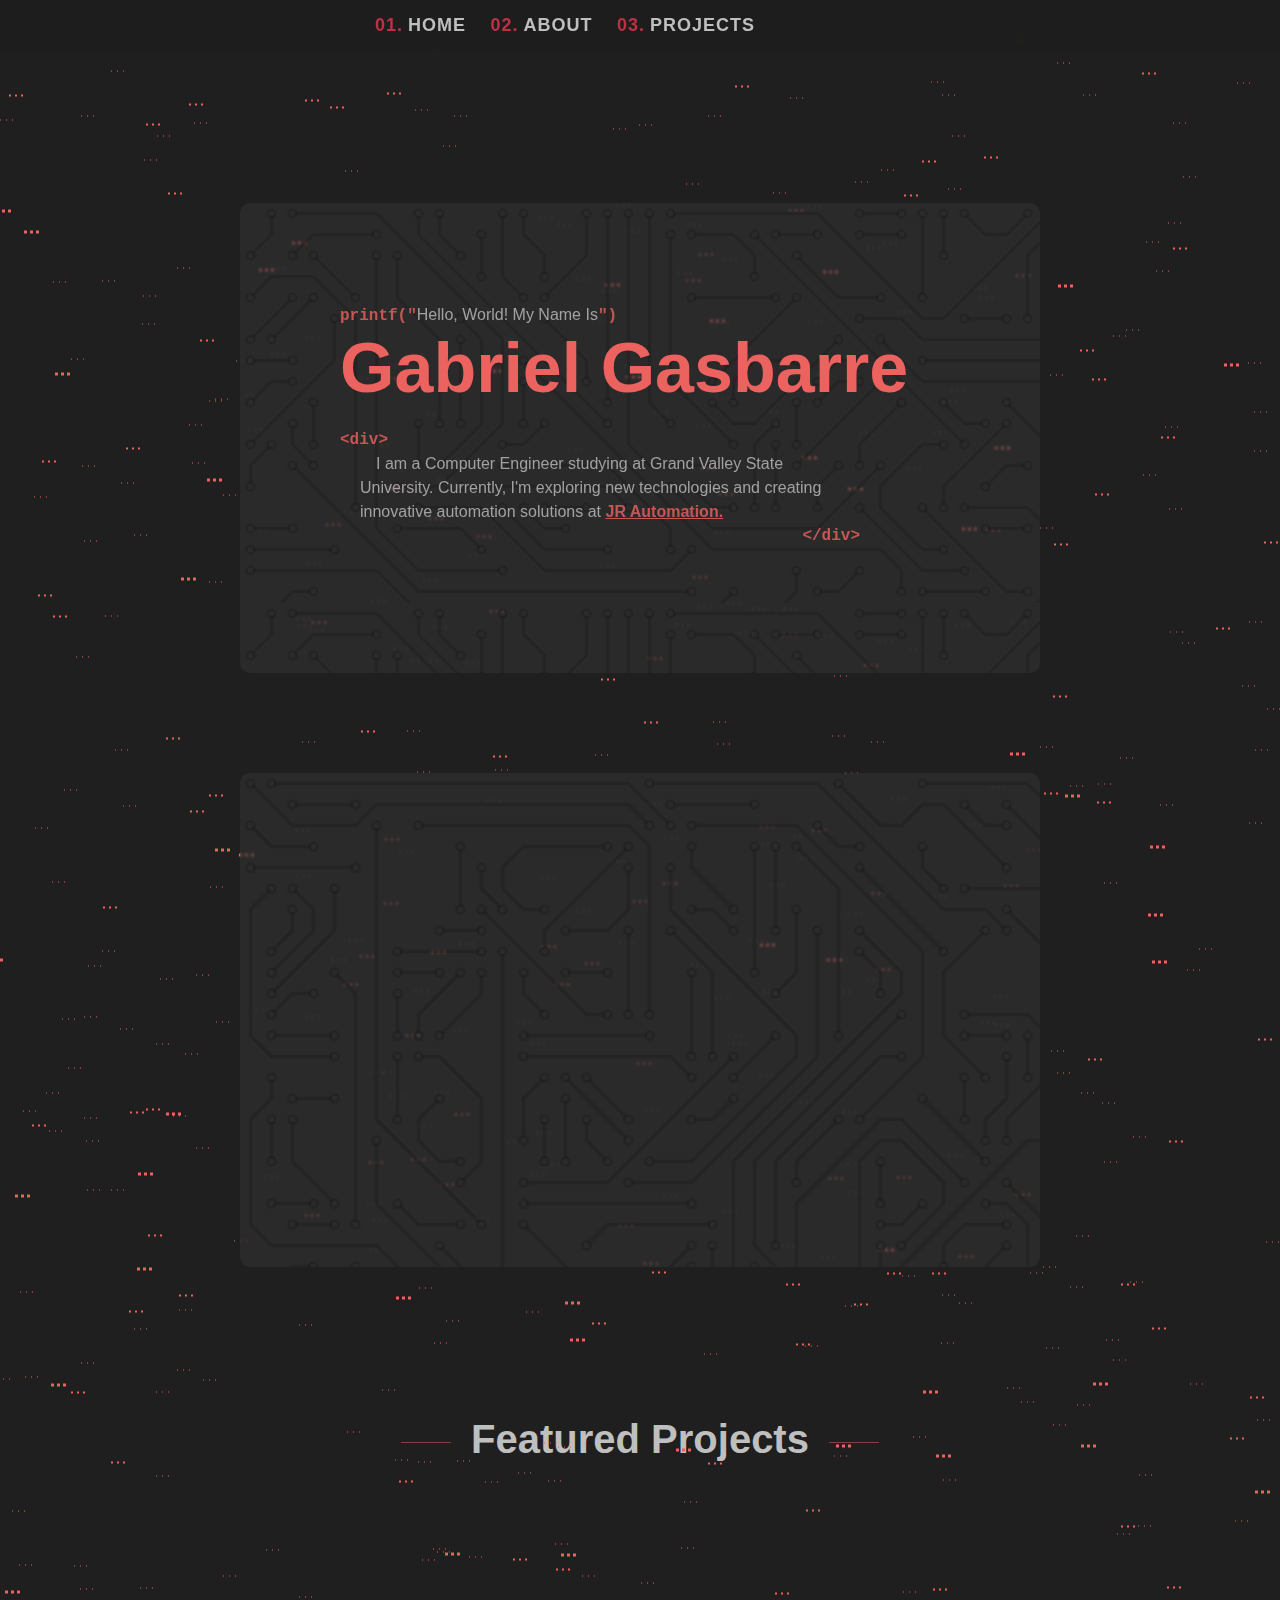
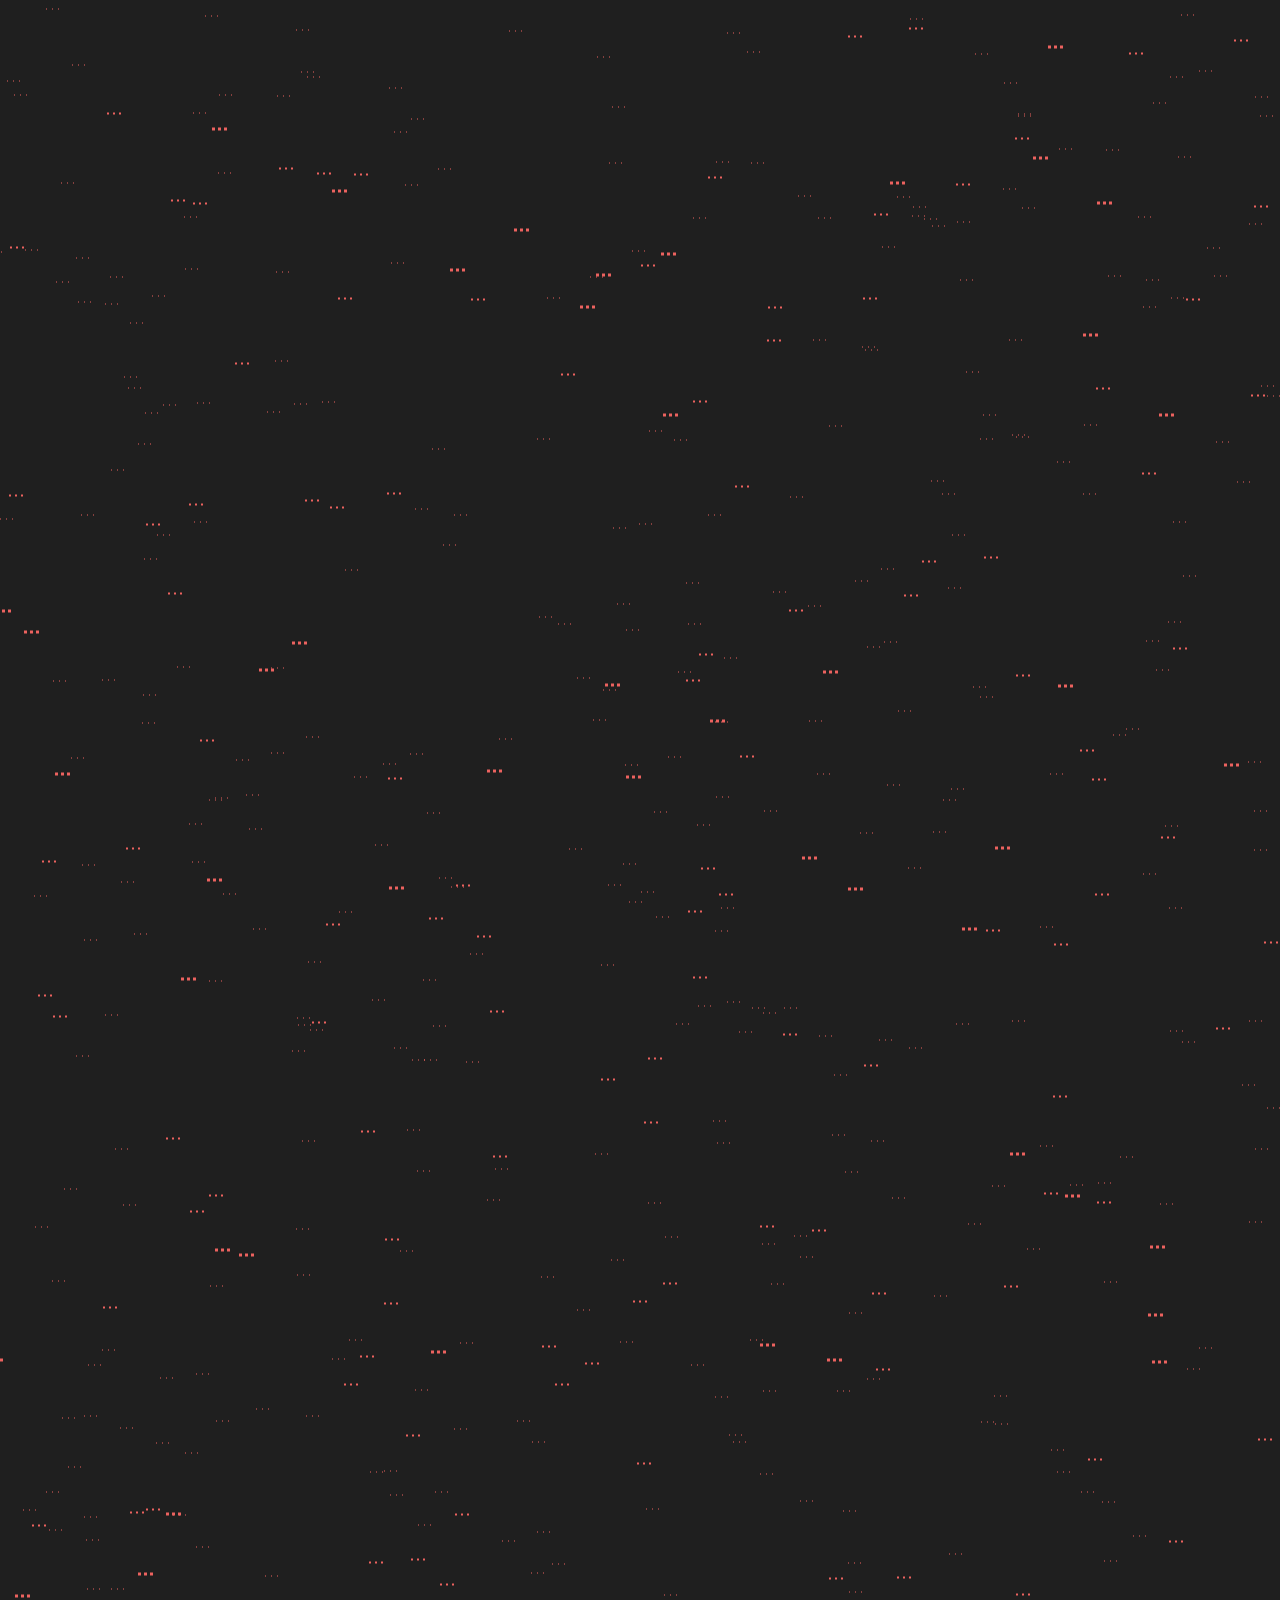
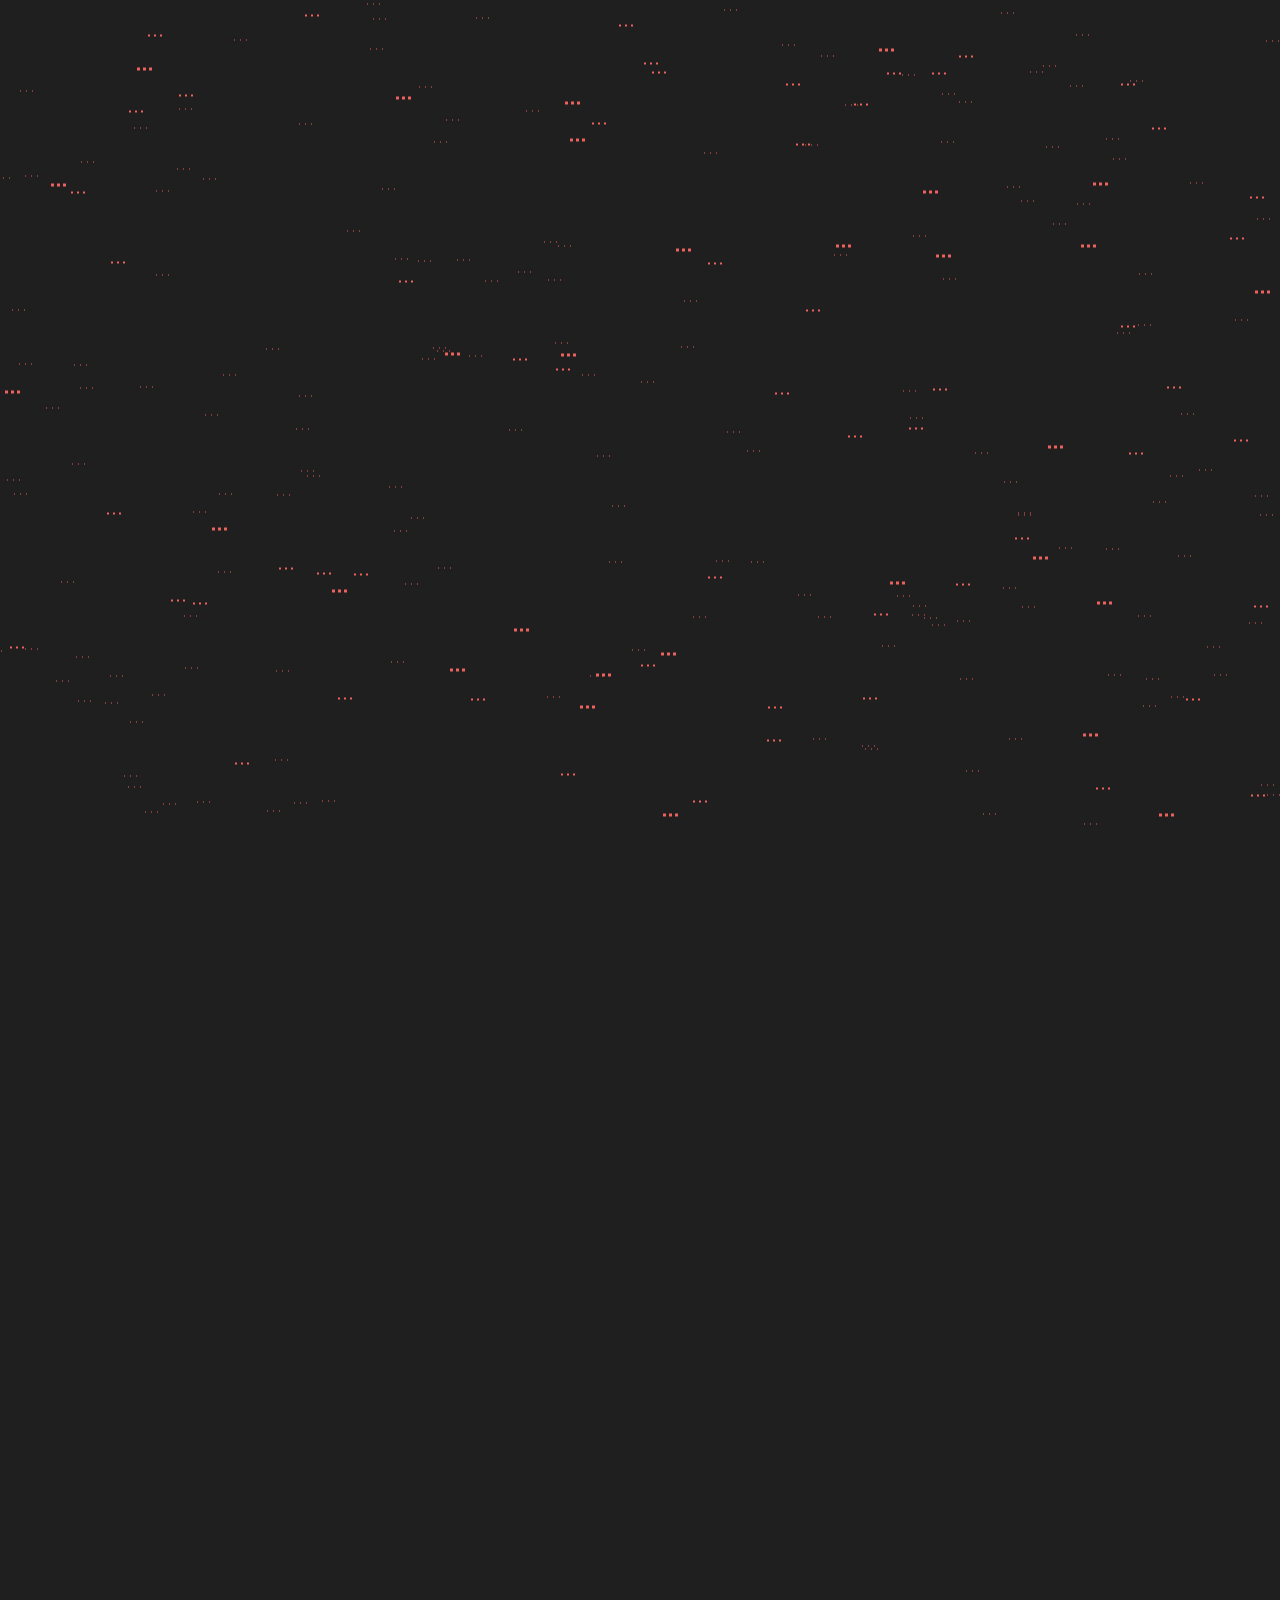
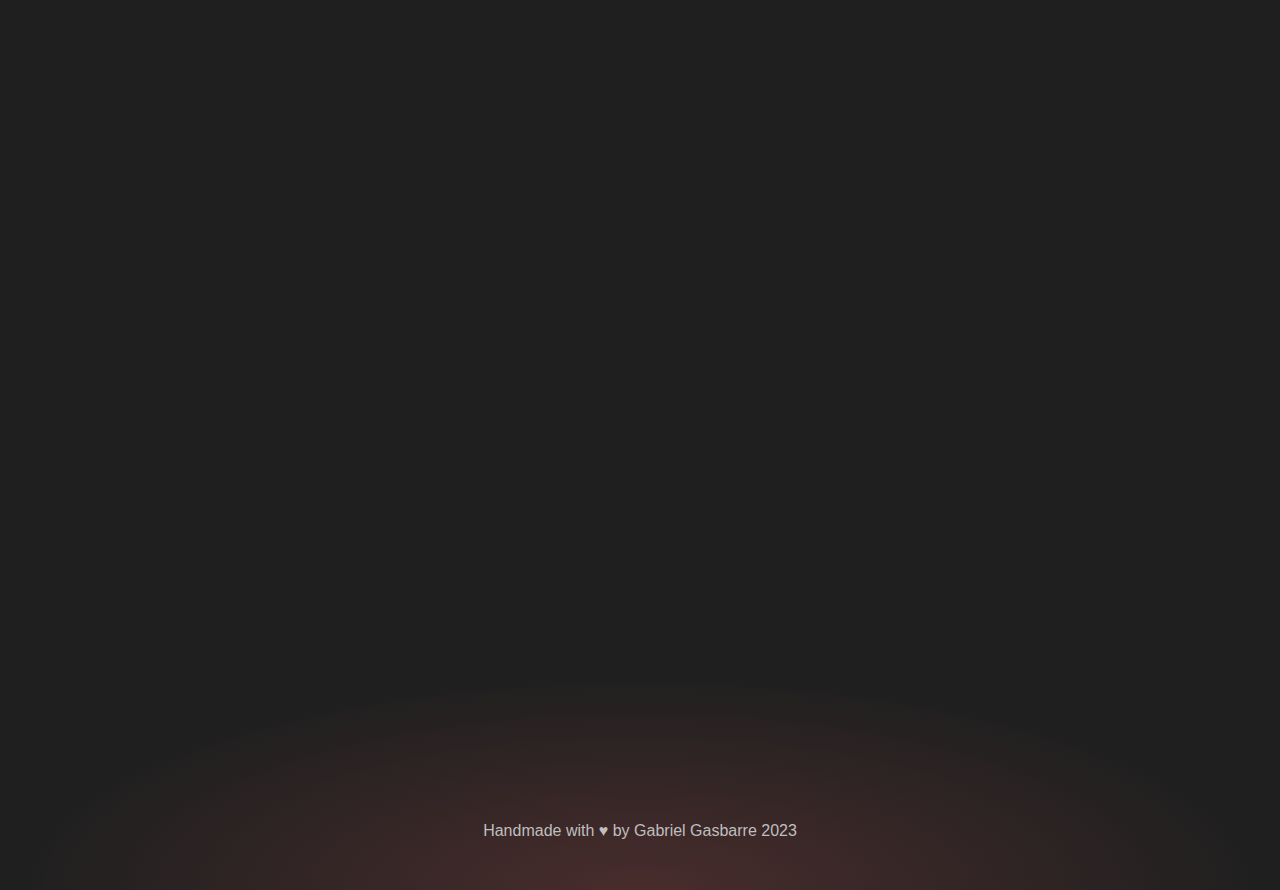
==== index.html @ 33933a21 "Projects Update" ====
<!DOCTYPE html>
<html lang="en">

    <head>
        <!-- Google tag (gtag.js) -->
        <script async src="https://www.googletagmanager.com/gtag/js?id=G-0FR5THSR74"></script>
        <script>
            window.dataLayer = window.dataLayer || [];
            function gtag() {
                dataLayer.push(arguments);
            }
            gtag('js', new Date());

            gtag('config', 'G-0FR5THSR74');
        </script>


        <meta charset="UTF-8">
        <meta name="viewport" content="width=device-width, initial-scale=1.0">
        <meta http-equiv="Cache-Control" content="no-cache, no-store, must-revalidate">
        <meta http-equiv="Pragma" content="no-cache">
        <meta http-equiv="Expires" content="0">


        <title>Gabriel Gasbarre</title>
        <link rel="stylesheet" href="css/styles.css"/>
        <link rel="stylesheet" href="css/aos.css"/>
        <link rel="stylesheet" href="css/stars.css"/>
        <link rel="stylesheet" href="css/backgrounds.css"/>
    </head>

    <body
        onload="loaderFunc()" style="margin:0;">

        <!-- AOS Library Init-->
        <script src="css/aos.js"></script>
        <script>
            AOS.init({
                offset: 80, // offset (in px) from the original trigger point
            });
        </script>


        <!-- Loader TODO: FIX
                                                          <div class="loader-container" id="loader">
                                                            <svg class="loader-icon" viewBox="0 0 100 100">
                                                              <circle cx="50" cy="50" r="40" fill="#FF3D3D" stroke="#000" stroke-width="10" />
                                                              <text x="50" y="60" fill="#000" font-size="30" font-weight="bold" text-anchor="middle">GG</text>
                                                            </svg>
                                                          </div>
                                                            <div style="display:none;" id="hiddenDiv" data-aos="fade-up">
                                                                </div>
                                                            -->


        <header>
            <!-- <a href="#" class="logo">GG</a> -->
            <nav>
                <ul>
                    <li>
                        <a class="fade-in-right" style="animation-delay:1200ms;" href="#home">Home</a>
                        <a class="fade-in-right" style="animation-delay:1100ms;" href="#about">About</a>
                        <a class="fade-in-right" style="animation-delay:1000ms;" href="#projects">Projects</a>
                    </li>
                </ul>
            </nav>
        </header>


        <main>
            <section id="home">
                <div class="wallpaper">
                    <div id="stars"></div>
                    <div id="stars2"></div>
                    <div id="stars3"></div>
                    <div id="stars4"></div>
                    <div id="stars5"></div>
                    <div id="stars6"></div>
                    <div id="stars7"></div>
                    <div id="stars8"></div>
                    <div id="stars9"></div>
                </div>
                <div class="about-container bg-large1" style="margin-top: 100px;">
                    <div class="fade-up" style="animation-delay: 1000ms;">
                        <p class="code">printf("<span class="code-text">Hello, World! My Name Is</span>")</p>
                    </div>
                    <div class="fade-up" style="animation-delay: 1100ms;">
                        <h1>Gabriel Gasbarre</h1>
                    </div>
                    <div class="fade-up" style="animation-delay: 1200ms;">
                        <p class="code">&ltdiv&gt</p>
                    </div>
                    <div class="fade-up" style="animation-delay: 1300ms;">
                        <p class="intro">
                            &emsp;I am a Computer Engineer studying at Grand Valley State University.
                                                                                                                                                                                                                Currently, I'm exploring new technologies and creating innovative automation solutions at
                            <a href="https://www.jrautomation.com/">JR Automation.</a>
                        </p>
                    </div>
                    <div class="fade-up" style="animation-delay: 1500ms;">
                        <p class="code" style="text-align: right; padding-right: 80px;">&lt/div&gt</p>
                    </div>
                    <ul>
                        <div class="fade-up" style="animation-delay: 1600ms;"></div>
                    </ul>
                </div>
            </section>

            <section id="about">
                <div class="about-container bg-large2" data-aos="fade-up">
                    <h3 data-aos="fade-up" data-aos-delay="100">About Me</h3>

                    <p data-aos="fade-up" data-aos-delay="200">
                        &emsp;Hello! My name is Gabe and I enjoy coding, 3d printing, and generally tinkering about. If I'm not at my computer
                                                                                                                                                                                   I'm usually out playing disc golf with my friends.
                    </p>
                    <p class="code" data-aos="fade-up" data-aos-delay="300">
                        &emsp;My passion for engineering started back in high school when I took AP Physics Mechanics. I loved being able to apply math and science                                                                                                                                   to solve real world problems.
                    </p>
                    <p data-aos="fade-up" data-aos-delay="400">&emsp;Over time this passion has transformed to what it is now, using code and logic to help automate and simplify
                                              problems. I originally started coding in C, but for most of my personal projects I end up using python due to the ease of access to libraries.</p>
                </div>
            </section>


            <section id="projects">
                <div class="project-header">
                    <h2>Featured Projects</h2>
                </div>

                <div class="featured-projects">
                    <div class="project-content-r bg-small1" data-aos="fade-right">
                        <h3>Embedded Musical Instrument</h3>
                        <p>&emsp;This musical instrument uses a proximity sensor controlled by the TI MSP432 
                            to play different notes depending on the distance detected. Interfaces with many devices such as a real time clock, a rotary ecoder, an LCD, and more.
                            Featured in the Padnos College of Engineering <a href="https://www.gvsu.edu/pcec/projectday/">Project Day</a>
                        </p>
                        <div class="tag-container">
                            <div class="tag">ARM Microcontroller</div>
                            <div class="tag">Embedded Systems</div>
                            <div class="tag">MSP432</div>
                            <div class="tag">C</div>
                            <div class="tag">3D Printing</div>
                        </div>
                    </div>
                    <div class="project-image-r" data-aos="fade-left">
                        <a href="proj1.html" alt="Project 1">
                            <div style="max-width: 400px; display: block;">
                                <img src="res/MSP432_Instrument.jpg">
                            </div>
                        </a>
                    </div>
                </div>

                <div class="featured-projects">
                    <div class="project-content-l bg-small2" data-aos="fade-left">
                        <h3>Sterio Audio Mixer</h3>
                        <p>Audio Mixer that accepts 3 input channels: 2 auxiliary inputs and one microphone input. The system outputs signals to two, 4 Ohm speakers, controlled by a total of 7
                                                       potentiometers allowing the user to adjust volume, gain, and panning. Featured in the Padnos College of Engineering <a href="https://www.gvsu.edu/pcec/projectday/">Project Day</a>
                        </p>
                        <div class="tag-container">
                            <div class="tag">PCB Design</div>
                            <div class="tag">Altium</div>
                            <div class="tag">OP Amps</div>
                            <div class="tag">Amplifier Design</div>
                        </div>
                    </div>
                    <div class="project-image-l" data-aos="fade-right">
                        <a href="404.html" alt="Project 1">
                            <div style="max-width: 400px; display: block;">
                                <img src="res/PCB_Screenshot.PNG" style="filter: saturate(50%);">
                            </div>
                        </a>
                    </div>
                </div>


                <div class="project-container-wrapper" data-aos="fade-up">
                    <div class="project-container bg-long3">
                        <div class="project-top">
                            <svg class="folderSVG" fill="none" stroke="var(--light-red)" viewbox="0 0 24 24">
                                <path d="M22 19a2 2 0 0 1-2 2H4a2 2 0 0 1-2-2V5a2 2 0 0 1 2-2h5l2 3h9a2 2 0 0 1 2 2z"></path>
                            </svg>
                            <a href="https://youtu.be/gCM8bZ6tw50">
                                <svg class="externalSVG" fill="none" stroke="var(--light-slate)" viewbox="0 0 24 24">
                                    <path d="M18 13v6a2 2 0 0 1-2 2H5a2 2 0 0 1-2-2V8a2 2 0 0 1 2-2h6"></path>
                                    <polyline points="15 3 21 3 21 9"></polyline>
                                    <line x1="10" y1="14" x2="21" y2="3"></line>
                                </svg>
                            </a>
                        </div>
                        <h3>Three Degrees of Freedom Robotic Arm and Control System</h3>
                        <p>&emsp;Designed and built a 3-DOF robotic arm control system on the TI MSP432 Launchpad microcontroller with numeric keypad and 16x4 LCD display integration.
                                                  Project featured on GVSU’s 2021 Virtual Project Day.
                        </p>
                        <div class="tag-container-light">
                            <div class="tag-light">Microcontrollers</div>
                            <div class="tag-light">Solidworks</div>
                            <div class="tag-light">C</div>
                            <div class="tag-light">3D Printing</div>
                            <div class="tag-light">IOT</div>
                        </div>
                    </div>
                    <div class="project-container bg-long1">
                        <div class="project-top">
                            <svg class="folderSVG" fill="none" stroke="var(--light-red)" viewbox="0 0 24 24">
                                <path d="M22 19a2 2 0 0 1-2 2H4a2 2 0 0 1-2-2V5a2 2 0 0 1 2-2h5l2 3h9a2 2 0 0 1 2 2z"></path>
                            </svg>
                            <a href="https://github.com/gasbarrg/ChessProject">
                                <svg class="externalSVG" fill="none" stroke="var(--light-slate)" viewbox="0 0 24 24">
                                    <path d="M18 13v6a2 2 0 0 1-2 2H5a2 2 0 0 1-2-2V8a2 2 0 0 1 2-2h6"></path>
                                    <polyline points="15 3 21 3 21 9"></polyline>
                                    <line x1="10" y1="14" x2="21" y2="3"></line>
                                </svg>
                            </a>
                        </div>
                        <h3>Chess GUI Game with AI Opponent</h3>
                        <p>&emsp;Full feature chess game coded in Java for CIS 163 Final project @ GVSU in Winter 2021 / 2022. Allows for
                                                       player vs player or an automated opponent which will immediately make a responce move after each player
                                                        move according to a set of pre-defined actions.
                        </p>
                        <div class="tag-container-light">
                            <div class="tag-light">Java</div>
                            <div class="tag-light">Computer Science</div>
                            <div class="tag-light">Chess</div>
                        </div>
                    </div>
                    <div class="project-container bg-long1">
                        <div class="project-top">
                            <svg class="folderSVG" fill="none" stroke="var(--light-red)" viewbox="0 0 24 24">
                                <path d="M22 19a2 2 0 0 1-2 2H4a2 2 0 0 1-2-2V5a2 2 0 0 1 2-2h5l2 3h9a2 2 0 0 1 2 2z"></path>
                            </svg>
                            <a href="https://github.com/gasbarrg/-AO-MarketplaceScraper/blob/main/main.py">
                                <svg class="externalSVG" fill="none" stroke="var(--light-slate)" viewbox="0 0 24 24">
                                    <path d="M18 13v6a2 2 0 0 1-2 2H5a2 2 0 0 1-2-2V8a2 2 0 0 1 2-2h6"></path>
                                    <polyline points="15 3 21 3 21 9"></polyline>
                                    <line x1="10" y1="14" x2="21" y2="3"></line>
                                </svg>
                            </a>
                        </div>
                        <h3>Albion Online Marketplace Scraper</h3>
                        <p>&emsp;Script which finds marketplace price discrepencies between towns in the MMORPG Albion Online. 
                                                      Uses python to search each item, take an image of the price, parse the data and save to excel.</p>
                        <div class="tag-container-light">
                            <div class="tag-light">Python</div>
                            <div class="tag-light">Excel</div>
                            <div class="tag-light">Pandas</div>
                            <div class="tag-light">PyTesseract</div>
                            <div class="tag-light">Image To Text</div>
                        </div>
                    </div>
                    <div class="project-container bg-long2">
                        <div class="project-top">
                            <svg class="folderSVG" fill="none" stroke="var(--light-red)" viewbox="0 0 24 24">
                                <path d="M22 19a2 2 0 0 1-2 2H4a2 2 0 0 1-2-2V5a2 2 0 0 1 2-2h5l2 3h9a2 2 0 0 1 2 2z"></path>
                            </svg>
                            <a href="404.html">
                                <svg class="externalSVG" fill="none" stroke="var(--light-slate)" viewbox="0 0 24 24">
                                    <path d="M18 13v6a2 2 0 0 1-2 2H5a2 2 0 0 1-2-2V8a2 2 0 0 1 2-2h6"></path>
                                    <polyline points="15 3 21 3 21 9"></polyline>
                                    <line x1="10" y1="14" x2="21" y2="3"></line>
                                </svg>
                            </a>
                        </div>
                        <h3>Bouncing Ball Physics Simulation</h3>
                        <p>&emsp;Java Simulation + GUI to investigatie the propigation of uncertanty
                                                      by ajusting values such as initial velocity, coefficient of restitution
                                                     and initial height of the ball. Records data and displays path of the ball in real time.
                        </p>
                        <div class="tag-container-light">
                            <div class="tag-light">Java</div>
                            <div class="tag-light">Kinematics</div>
                            <div class="tag-light">Data Analysis</div>
                            <div class="tag-light">Probability</div>
                        </div>
                    </div>
                    <div class="project-container bg-long2">
                        <div class="project-top">
                            <svg class="folderSVG" fill="none" stroke="var(--light-red)" viewbox="0 0 24 24">
                                <path d="M22 19a2 2 0 0 1-2 2H4a2 2 0 0 1-2-2V5a2 2 0 0 1 2-2h5l2 3h9a2 2 0 0 1 2 2z"></path>
                            </svg>
                            <a href="https://github.com/gasbarrg/AlchemyClicker">
                                <svg class="externalSVG" fill="none" stroke="var(--light-slate)" viewbox="0 0 24 24">
                                    <path d="M18 13v6a2 2 0 0 1-2 2H5a2 2 0 0 1-2-2V8a2 2 0 0 1 2-2h6"></path>
                                    <polyline points="15 3 21 3 21 9"></polyline>
                                    <line x1="10" y1="14" x2="21" y2="3"></line>
                                </svg>
                            </a>
                        </div>
                        <h3>Alchemy Clicker</h3>
                        <p>&emsp;This is a standalone game written in Python that operates with similar mechanics to popular browser game "Cookie Clicker."
                             Uses elements and themes from the game Minecraft. Custom GUI using PyQt5 library. 
                        </p>
                        <div class="tag-container-light">
                            <div class="tag-light">Python</div>
                            <div class="tag-light">GUI</div>
                            <div class="tag-light">Software</div>
                        </div>
                    </div>
                </div>
            </section>

            <section id="skills">
                <div class="skills-grid">
                    <div>
                        <div class="project-header" data-aos="flip-up">
                            <h2>Coding Languages</h2>
                        </div>
                        <div class="lang-container">
                            <div data-aos="flip-up" data-aos-delay="50">
                                <div class="lang-item">
                                    <p>Python</p>
                                </div>
                            </div>
                            <div data-aos="flip-down" data-aos-delay="100">
                                <div class="lang-item">
                                    <p>C</p>
                                </div>
                            </div>
                            <div data-aos="flip-up" data-aos-delay="150">
                                <div class="lang-item">
                                    <p>Java</p>
                                </div>
                            </div>
                            <div data-aos="flip-down" data-aos-delay="200">
                                <div class="lang-item">
                                    <p>HTML</p>
                                </div>
                            </div>
                            <div data-aos="flip-up" data-aos-delay="250">
                                <div class="lang-item">
                                    <p>CSS</p>
                                </div>
                            </div>
                            <div data-aos="flip-up" data-aos-delay="350">
                                <div class="lang-item">
                                    <p>MATLAB</p>
                                </div>
                            </div>
                            <div data-aos="flip-up" data-aos-delay="400">
                                <div class="lang-item">
                                    <p>Verilog HDL</p>
                                </div>
                            </div>
                            <div data-aos="flip-up" data-aos-delay="450">
                                <div class="lang-item">
                                    <p>Shell</p>
                                </div>
                            </div>
                        </div>
                    </div>
                    <!--
                                                                                                                                                    <div>
                                                                                                                                                      <div class="project-header" data-aos="flip-up">
                                                                                                                                                        <h2>Coding Languages</h2>
                                                                                                                                                      </div>
                                                                                                                                                    </div>
                                                                                                                                                    -->
                </div>
                <section id="stats">
                    <div class="github-stats-container" data-aos="flip-up" data-aos-delay="500">
                        <img class="github-stats" src="https://github-readme-stats.vercel.app/api/top-langs/?username=gasbarrg&amp;custom_title=Gabe's Most Used Languages on Github&amp;layout=compact&amp;show_icons=true&amp;title_color=fff&amp;border_color=ff3b3b&amp;text_color=9f9f9f&amp;theme=transparent&amp;card_width=500px&amp;hide=scss&amp;langs_count=10">
                    </div>
                </section>
            </section>

            <section id="controls-exp">
                <div class="project-header" data-aos="fade-up">
                    <h2>Controls Experience</h2>
                </div>
                <div class="lang-container">
                    <ul>
                        <li data-aos="fade-right">Industrial Software Development (Allen Bradley)</li>
                        <li data-aos="fade-left">Fanuc Robot Programming</li>
                        <li data-aos="fade-right">HMI Programing
                        </li>
                        <li data-aos="fade-left">Machine Vision (Fanuc iRVision, Apera Vue)</li>
                        <li data-aos="fade-right">Wiring Verification
                        </li>
                        <li data-aos="fade-left">Pneumatics
                        </li>
                        <li data-aos="fade-right">Custom EOAT Design & Fabrication
                        </li>
                        <li data-aos="fade-left">Technical Documentation</li>
                        <li data-aos="fade-right">R&D / Quoting</li>
                    </ul>
                </div>
            </section>

            <!--
                                                                                          Software Experience: 
                                                                                          Solidworks 
                                                                                          LTSpice
                                                                                          Ultimaker Cura (3D Printing) 
                                                                                          MATLAB 
                                                                                        -->

            <section id="links" style="margin-top:400px;">
                <div class="project-header" data-aos="flip-up">
                    <h2>Links</h2>
                </div>
                <div class="links-container">
                    <div data-aos="fade-right">
                        <p>Github:</p>
                    </div>
                    <div data-aos="fade-left">
                        <a href="https://github.com/gasbarrg">@gasbarrg</a>
                    </div>
                    <div data-aos="fade-right">
                        <p>LinkedIn:</p>
                    </div>
                    <div data-aos="fade-left">
                        <a href="https://www.linkedin.com/in/gabe-gasbarre/">@gabe-gasbarre</a>
                    </div>
                </div>
            </section>
        </main>

        <!--
                                                          <div orientation="right" class="side-style fade-up" style="animation-delay: 2000ms;">
                                                            <div class="email-side-style">
                                                              <a href="mailto:gasbarregabe@gmail.com">gasbarregabe@gmail.com</a>
                                                            </div>
                                                          </div>
                                                          -->

        <footer>
            <button type="button" class="to-top" onclick="window.location.href='#home'" data-aos="flip-up" data-aos-delay="200">
                <i class="arrow-up"></i>
            </button>
            <p>Handmade with &hearts; by Gabriel Gasbarre 2023</p>
        </footer>

        <script src="main.js"></script>
    </body>

</html>
---- css/styles.css ----
/*---------------MAIN STYLES---------------------*/
* {
  margin: 0;
  padding: 0;
  scroll-behavior: smooth;
}

html,
body {
  overflow-x: hidden;
}

.proj-page{
  height: 100%;
  overflow: hidden;
}



body {
  margin: 0;
  width: 100%;
  padding: 0;
  position: relative;
  font-family: 'Segoe UI', Tahoma, Geneva, Verdana, sans-serif;
  background-color: #1f1f1f;
  --red: #BE3144;
  --light-red: #EC625F;
  --light-red05: #ec615f7e;
  --light-red02: #ec615f34;
  --dark-red: #B50717;
  --light-slate: #ECECEC;
  --white: #ffffff;
  --charcoal: #1D1D1D;
  --charcoal05: #1D1D1D9d;
  --light-charcoal05: #3333339D;
  --light-charcoal08: #333333d3;
  --light-charcoal09: #333333eb;
  --light-charcoal: #333333;
  --transparent: #33333300;
  --slate: #BFBFBF;
  color: var(--slate);
  --transition-short: all 0.3s cubic-bezier(0.25, 0.1, 0.25, 1);
  --transition-long: all 0.6s cubic-bezier(0.25, 0.1, 0.25, 1);
  --border-radius-small: 5px;
  --border-radius-large: 10px;
  --box-shadow: 0px 0px 20px rgba(0, 0, 0, 0.2);
}

section {
  padding: 50px 0px;
  max-width: 1000px;
  -webkit-box-pack: center;
  justify-content: center;
  -webkit-box-align: center;
  margin: auto;
}

.wallpaper {
  display: flex;
  top: 50%;
  left: 50%;
  transform: translate(-50%, -50%);
  padding-bottom: 50px;
}

::-webkit-scrollbar-track {
  background: var(--light-charcoal);
}

::-webkit-scrollbar-thumb {
  background: var(--light-red);
}

/*----------------------------------------------*/



/*-----------------HEADER STYLES----------------*/
header {
  background-color: var(--charcoal05);
  padding: 15px;
  position: fixed;
  top: 0;
  left: 0;
  right: 0;
  z-index: 999;
  backdrop-filter: blur(10px)
}

h1 {
  margin: 0px;
  font-size: clamp(40px, 8vw, 70px);
  color: var(--light-red);
  margin-bottom: 20px;
  align-content: center;
  width: 100%;
}

header .container {
  justify-content: space-between;
  height: 20px;
  padding: 0 20px;
  width: 100%;

}

.logo {
  font-size: 24px;
  font-weight: bold;
  text-transform: uppercase;
  letter-spacing: 2px;
  color: var(--slate);
  text-decoration: none;
}

nav {
  width: 100%;
  max-width: 1800px;
  text-align: right;
}

nav ul {
  list-style: none;
  width: 100%;
}

nav li {
  margin-left: 30px;
  width: 100%;
}

nav li:first-child {
  margin-left: 0;
}


nav ul li a {
  counter-increment: item 1;
}

nav ul li a::before {
  content: "0" counter(item) ".";
  margin-right: 5px;
  color: var(--red);
}

nav a {
  text-transform: uppercase;
  letter-spacing: 1px;
  font-size: 18px;
  font-weight: bold;
  color: var(--slate);
  text-decoration: none;
  padding: 10px;
  margin: auto;
  left: -500px;
  position: relative;
}

nav a:hover {
  color: var(--light-red);
  background-color: var(--slate);
  border-radius: var(--border-radius-small);
}

/*-----------------------------------------------------*/



/*---------------FOOTER STYLES-------------------------*/
footer {
  border-top-left-radius: 30%;
  border-top-right-radius: 30%;
  background: radial-gradient(ellipse at bottom, var(--light-red02) 0%, var(--transparent) 70%);
  padding-bottom: 45px;
  padding-top: 75px;
  text-align: center;
  max-height: 100px;
}

footer p {
  font-size: 16px;
  line-height: 1.5;
  margin-top: 0;
  padding: 10px;
}

footer a {
  color: var(--slate);
  text-decoration: none;
  font-weight: bold;
}

footer a:hover {
  color: var(--dark-red);
}

footer li {
  list-style: none;
}

.to-top {
  display: block;
  margin: auto;
  width: 4rem;
  height: 4rem;
  text-align: center;
  border: none;
  background-color: var(--light-slate);
  color: var(--light-red);
  border-radius: 50%;
  cursor: pointer;
  transition: var(--transition-short);
}

.to-top:hover {
  color: var(--light-slate);
  background-color: var(--light-red);
}

.arrow-up::before {
  font-size: 2em;
  content: "\2191";
  text-align: center;
}

/*----------------------------------------------------*/



/*----------------ABOUT STYLES------------------------*/
.about-container {
  background-color: var(--light-charcoal05);
  margin: 0px 100px;
  padding: 100px;
  border-radius: var(--border-radius-large);
  min-height: 30vh;
  opacity: 1;
  animation-name: fadein;
  animation-duration: 2s;
  animation-fill-mode: both;
  vertical-align: auto;
  backdrop-filter: blur(1px);
}


/* FADE IN ANIMATION */
@keyframes fadein {
  0% {
    opacity: 0;
  }

  100% {
    opacity: 1;
  }
}

.about-container h2 {
  font-size: 36px;
  font-weight: bold;
  margin-bottom: 20px;
  text-align: center;
  color: var(--slate);
}

.about-container h3 {
  font-size: 36px;
  font-weight: bold;
  margin-bottom: 20px;
  padding: 20px;
  color: var(--slate);
}

.about-container p {
  font-size: 16px;
  line-height: 1.5;
  opacity: 0.8;
  text-align: left;
}

.about-container a {
  color: var(--light-red);
  font-weight: bold;
}

.code {
  font-family: "SF Mono", "Fira Code", "Fira Mono", "Roboto Mono", monospace;
  color: var(--light-red);
  font-weight: bold;
}

.code-text {
  font-family: 'Segoe UI', Tahoma, Geneva, Verdana, sans-serif;
  color: var(--slate);
  font-weight: 400;
}

.intro {
  margin-left: 20px;
  padding-right: 80px;

}

/*-----------------------------------------------*/



/*------------PROJECT CARD STYLES----------------*/
.project-header {
  display: flex;
  justify-content: center;
  align-items: center;
  text-align: center;
  padding-bottom: 20px;
  padding-top: 50px;
}

.project-header h2 {
  font-size: clamp(20px, 6vw, 40px);
  font-weight: bold;
  margin-top: 0;
  margin-bottom: 20px;
  
}

.project-header h2:before,
.project-header h2:after {
 background-color:var(--light-red05);
 content: "";
 display: inline-block;
 height: 1px;
 position: relative;
 vertical-align: middle;
 width: 50px;
}
.project-header h2:before {
 right: 0.5em;
 margin-left: -50%;
}
.project-header h2:after {
 left: 0.5em;
 margin-right: -50%;
}

.project-header p {
  font-size: 20px;
  line-height: 1.5;
  margin-top: 0;
  margin-bottom: 30px;
}

.project-container img {
  width: 100%;
  max-width: 400px;
  height: auto;
  object-fit: cover;
  border-radius: var(--border-radius-large);
  max-height: 70%;
}

.project-container-wrapper {
  display: flex;
  flex-wrap: wrap;
  justify-content: center;
  gap: 30px;
  margin-top: 40px;
}

.project-container {
  background-color: var(--light-charcoal05);
  border-radius: var(--border-radius-large);
  padding: 20px;
  box-shadow: 0px 0px 20px rgba(0, 0, 0, 0.2);
  display: flex;
  flex-direction: column;
  height: auto;
  width: 300px;
  overflow: hidden;
  isolation: isolate;
  position: relative;
  transition: var(--transition-long);
  backdrop-filter: blur(1px);
}


.project-container:hover {
  color: var(--light-red);
  box-shadow: 0px 0px 20px rgba(0, 0, 0, .9);
  transform:translateY(-15px);
}


.project-container:hover img {
  transform: scale(1.3);
}

.project-container h3 {
  padding: 10px;
  margin-left: -10px;
  padding-top: 30px;
  text-align: left;
}

.project-container img {
  max-width: 100%;
  object-fit: cover;
  z-index: -1;
  position: relative;
  max-width: 400px;
  transition: var(--transition-short);
}

.project-top{
  display: flex;
  width: 100%;
  justify-content: space-between;
  align-items: center;
}

.folderSVG{
  width: 50px;
  height: 50px; 
}

.externalSVG{
  width: 30px;
  height: 30px; 
}

.tag-container-light{
  margin-top: auto;
  vertical-align: bottom;
  bottom: 0px;
  margin-left: 5px;
  margin-right: 5px;
  display: flex;
  flex-wrap: wrap;
  place-content: center;
  gap: 1vmin;
}
.tag-light {
  color: var(--light-red);
  text-align: center;
  vertical-align: middle;
  padding: 2px;
  font-weight: bold;
}

.tag-light::before{
  content:'#';
  color: var(--slate);
}

/*-------------------------------------------*/



/*---------FEATURED-PROJECT STYLES-----------*/
.featured-projects {
  list-style: none;
  padding: 100px;
  padding-top: 0px;
  margin: 0px;
  max-width: 1000px;
  position: relative;
  height: auto;
  display: grid;
  gap: 10px;
  grid-template-columns: repeat(10, 1fr);
  -webkit-box-align: center;
  align-items: center;
}
.featured-projects a{
    color: var(--light-red);
  font-weight: bold;
}

.featured-projects h3 {
  font-size: 3vmin;
  padding-top: 25px;
  padding-left: 25px; 
  padding-right: 25px; 
}

.featured-projects p{
  padding-left: 25px; 
  padding-top: 5px;
  padding-right: 25px; 
  color: var(--slate);
}

/* Left */
.project-content-l {
  margin: auto;
  text-align: right;
  position: relative;
  grid-area: 1 / 4 / -1 / 11;
  background-color: var(--light-charcoal09);
  z-index: 2;
  border-radius: var(--border-radius-large);
  backdrop-filter: blur(1px);
  box-shadow: var(--box-shadow);
}

.project-image-l {
  margin: auto;
  grid-area: 1 / 1 / -1 / 6;
  position: relative;
  z-index: 1;
  margin-left:15px;
}

.project-image-l img {
  width: 100%;
  height: 100%;
  box-shadow: var(--box-shadow);
  border-radius: var(--border-radius-small);
  transition: var(--transition-short);
  vertical-align: middle;
}

.project-image-r::before{
  background: var(--light-red02);
  z-index: 3;
  content: "";
  display: block;
  position: absolute;
  width: 100%;
  height: 100%;
  border-radius: var(--border-radius-small);
  transition: var(--transition-long);
}

.project-image-l:hover::before{
  background-color: var(--transparent);
}

.project-image-r:hover::before{
  background-color: var(--transparent);
}

.project-image-l::after{
  border: 3px solid var(--light-red);
  top: 10px;
  left: -10px;
  opacity: .8;
  z-index: -1;
  content: "";
  display: block;
  position: absolute;
  width: 100%;
  height: 100%;
  border-radius: var(--border-radius-small);
  transition: var(--transition-short);
}

.project-image-l::before{
  background: var(--light-red05);
  opacity: .8;
  z-index: 3;
  content: "";
  display: block;
  position: absolute;
  width: 100%;
  height: 100%;
  border-radius: var(--border-radius-small);
  transition: var(--transition-long);
}

.project-image-l:hover:after{
  top: -3px;
  left: -3px;
}

.project-image-l:hover{
  z-index: 3;
}

/* Right */ 
.project-content-r {
  margin: auto;
  position: relative;
  grid-area: 1 / 1 / -1 / 8;
  background-color: var(--light-charcoal09);
  z-index: 2;
  z-index: 3;
  backdrop-filter: blur(1px);
  border-radius: var(--border-radius-large);
  box-shadow: var(--box-shadow);
}

.project-image-r img {
  width: 100%;
  height: 100%;
  box-shadow: var(--box-shadow);
  transition: var(--transition-short);
  border-radius: var(--border-radius-small);
  vertical-align: middle;
}

.project-image-r {
  margin: auto;
  grid-area: 1 / 6 / -1 / -1;
  position: relative;
  z-index: 2;
  border-radius: var(--border-radius-small);
  transition: var(--transition-short);
  margin-right:15px;
  
}

.project-image-r::after{
  border: 3px solid var(--light-red);
  opacity: .8;
  top: 10px;
  left: 10px;
  z-index: -1;
  content: "";
  display: block;
  position: absolute;
  width: 100%;
  height: 100%;
  border-radius: var(--border-radius-small);
  transition: var(--transition-short);
}

.project-image-r:hover:after{
  top: -3px;
  left: -3px;
}

.project-image-r:hover{
  z-index: 3;
}

.tag-container{
  margin-top: 2vmin;
  margin-bottom: 10px;
  margin-left: 5px;
  margin-right: 5px;
  display: flex;
  flex-wrap: wrap;
  place-content: center;
  gap: 1vmin;
  grid-template-columns: repeat(4, 1fr);
  grid-template-rows: repeat(2, 1fr);
}
.tag {
  border-radius: var(--border-radius-small);
  background-color: var(--light-charcoal);
  color: var(--light-red);
  text-align: center;
  vertical-align: middle;
  padding: 3px;
  font-weight: bold;
  box-shadow: 0px 0px 20px rgba(0, 0, 0, 0.2);
}

.tag::before{
  content:'#';
  color: var(--slate);
}
/*-------------------------------------------*/



/*-------------EMAIL SIDE STYLE--------------*/
.side-style {
  width: 30px;
  position: fixed;
  bottom: 0px;
  left: auto;
  right: 40px;
  z-index: 10;
  color: var(--white);
}

.email-side-style {
  margin: 10px auto;
  padding: 10px;
  font-family: var(--font-mono);
  font-size: var(--fz-xxs);
  line-height: var(--fz-lg);
  letter-spacing: 0.1em;
  -webkit-writing-mode: vertical-rl;
  writing-mode: vertical-rl;
}

.email-side-style a {
  display: inline-block;
  text-decoration: none;
  text-decoration-skip-ink: auto;
  color: inherit;
  position: relative;
  transition: var(--transition-short);
}

.email-side-style a:hover {
  transform: translateY(-6px);
  color: var(--red);
}

.side-style::after {
  content: "";
  display: block;
  width: 1px;
  height: 90px;
  margin: 10px auto;
  background-color: var(--light-slate);
}
/*-------------------------------------------*/



/*--------------ANIMATIONS------------------*/
.fade-up {
  animation-name: slideUp;
  animation-duration: 2s;
  animation-fill-mode: both;
  /* keeps the final state of the animation after it ends */
}

.fade-in-right {
  animation-name: fadeRight;
  animation-duration: 2s;
  animation-fill-mode: both;
}

@keyframes slideUp {
  0% {
    opacity: 0;
    transform: translateY(40px);
  }

  100% {
    opacity: 1;
    transform: translateY(0);
  }
}

@keyframes fadeRight {
  0% {
    opacity: 0;
  }

  100% {
    opacity: 1;
    left: 0px;
  }
}
/*-------------------------------------------*/


.links-container {
  display: grid;
  margin: auto;
  grid-template-columns: 38% 38%;
  grid-column-gap: 2%;
  grid-row-gap: 10px;
  justify-content: center;
  justify-items: center;
  max-width: 80%;
}

.links-container p {
  color: var(--slate);
}

.links-container a {
  text-decoration: none;
  color: var(--light-red);
}

.skills-grid{
  display: flex;
  flex-wrap: wrap;
  place-content: center;
}


.lang-container {
  padding-left: 10px;
  padding-right: 10px;
  display: flex;
  flex-wrap: wrap;
  margin: auto;
  gap: 10px;

  place-content: center;
  justify-content: center;
  align-items: center;
  max-width: 500px;
}

.lang-item {
  min-width: 100px;
  justify-content: center;
  border-radius: var(--border-radius-small);
  background-color: var(--light-charcoal05);
  transition: var(--transition-short);
  color: var(--light-red);
  text-align: center;
  vertical-align: middle;
  font-weight: bold;
  padding: 5px;
  box-shadow: 0px 0px 20px rgba(0, 0, 0, 0.2);
}

.lang-item:hover{
  transform: scale(1.15);
  box-shadow: 0px 0px 20px rgba(0, 0, 0, 0.9);
  color:var(--slate)
}

.lang-container ul {
  counter-reset: index;
  padding: 0;
  max-width: 300px;
}

.lang-container li {
  counter-increment: index;
  box-shadow: 0px 0px 20px rgba(0, 0, 0, 0.2);
  display: flex;
  align-items: center;
  align-content: center;
  padding: 12px 12px;
  box-sizing: border-box;
  background-color: var(--light-charcoal05);
  border-radius: var(--border-radius-small);
  margin-top: 8px;
}

.lang-container li::before {
  content: counters(index, ".", decimal-leading-zero);
  font-size: 1.5rem;
  text-align: right;
  font-weight: bold;
  min-width: 30px;
  padding-right: 12px;
  align-self: flex-start;
  color: var(--light-red)
}


/*--------------MISC STYLES---------------*/
.github-stats-container {
  padding: 10px;
  display: flex;
  justify-content: center;
  width: 100%;
}


/*----------------------------------------*/



/*-------------MOBILE STYLES--------------*/
@media only screen and (max-width: 800px) {
  .side-style {
    display: none;
  }

  .about-container {
    margin: 80px 20px;
    margin-top: 100px;
    padding: 30px;
    border-radius: var(--border-radius-small);
    min-height: 20vh;
  }

  .wallpaper {
    display: flex;
    top: 50%;
    left: 50%;
    transform: translate(-50%, -50%);
  }

  .intro {
    margin-left: 5px;
    padding-right: 10px;
  }

  .about-container p {
    font-size: 12px;
    line-height: 1.5;
    opacity: 1;
    text-align: left;
  }

  nav a {
    letter-spacing: 1px;
    font-size: 14px;
  }

  .section {
    padding-top: 10px;
  }

  .project-container {
    padding: 5%;
    height: auto;
    max-width: 300px;
  }

  .project-container img {
    width: 100%;
    height: auto;
    object-fit: cover;
    border-radius: var(--border-radius-small);
  }

  .about-container {
    margin-top: 10px;
    font-size: 2vw;
  }

  .github-stats {
    display: none;
  }

  .featured-projects {
    padding: 10px;
    padding-top: 10vw;
    font-size: 2vw;
  }

  .project-content-l {
    grid-area: 1 / 2 / -1 / 11;

  }

  .project-content-r {
    grid-area: 1 / 1 / -1 / 10;

  }

  .project-image-r {
    grid-area: 1 / 5 / -1 / -1;
  }

  .project-image-l {
    grid-area: 1 / 1 / -1 / 7;
  }

}
/*----------------------------------------*/
---- css/stars.css ----
#stars {
    width: 1px;
    height: 1px;
    align-self: center;
    background: transparent;
    box-shadow: 1602px 661px #EC625F , 1779px 795px #EC625F , 1154px 812px #EC625F , 1328px 800px #EC625F , 1262px 1251px #EC625F , 1976px 432px #EC625F , 1650px 1853px #EC625F , 1001px 468px #EC625F , 609px 405px #EC625F , 1842px 1576px #EC625F , 742px 1365px #EC625F , 321px 1286px #EC625F , 462px 926px #EC625F , 481px 458px #EC625F , 484px 1952px #EC625F , 380px 1267px #EC625F , 1122px 820px #EC625F , 1626px 1217px #EC625F , 1953px 1255px #EC625F , 1728px 140px #EC625F , 1430px 1262px #EC625F , 7px 463px #EC625F , 1664px 338px #EC625F , 63px 11px #EC625F , 552px 438px #EC625F , 3px 783px #EC625F , 1247px 361px #EC625F , 803px 121px #EC625F , 755px 1435px #EC625F , 659px 1572px #EC625F , 462px 256px #EC625F , 654px 1979px #EC625F , 1747px 1521px #EC625F , 1222px 1922px #EC625F , 1615px 1672px #EC625F , 980px 918px #EC625F , 1477px 1509px #EC625F , 1311px 365px #EC625F , 286px 1255px #EC625F , 897px 1108px #EC625F , 770px 330px #EC625F , 337px 598px #EC625F , 1192px 711px #EC625F , 1656px 1284px #EC625F , 1808px 543px #EC625F , 1099px 608px #EC625F , 1215px 157px #EC625F , 1670px 748px #EC625F , 110px 734px #EC625F , 1513px 1678px #EC625F , 137px 1969px #EC625F , 242px 1029px #EC625F , 670px 606px #EC625F , 1173px 1915px #EC625F , 1730px 1946px #EC625F , 1617px 1395px #EC625F , 294px 1214px #EC625F , 942px 1551px #EC625F , 327px 885px #EC625F , 1961px 128px #EC625F , 314px 333px #EC625F , 845px 1457px #EC625F , 1293px 408px #EC625F , 1058px 582px #EC625F , 1981px 1771px #EC625F , 1473px 311px #EC625F , 1227px 955px #EC625F , 1937px 1262px #EC625F , 754px 624px #EC625F , 266px 619px #EC625F , 182px 1621px #EC625F , 29px 802px #EC625F , 1075px 298px #EC625F , 1986px 1900px #EC625F , 1770px 447px #EC625F , 1291px 57px #EC625F , 782px 1535px #EC625F , 1312px 111px #EC625F , 1194px 651px #EC625F , 899px 193px #EC625F , 282px 163px #EC625F , 1341px 998px #EC625F , 379px 1540px #EC625F , 406px 1584px #EC625F , 1227px 223px #EC625F , 1525px 402px #EC625F , 66px 1842px #EC625F , 1531px 1873px #EC625F , 1303px 376px #EC625F , 1949px 1797px #EC625F , 1093px 1018px #EC625F , 937px 886px #EC625F , 1954px 1675px #EC625F , 1957px 304px #EC625F , 74px 400px #EC625F , 556px 1123px #EC625F , 1659px 1330px #EC625F , 1110px 916px #EC625F , 503px 271px #EC625F , 1574px 1851px #EC625F , 436px 1833px #EC625F , 175px 1150px #EC625F , 43px 1691px #EC625F , 1758px 1857px #EC625F , 413px 257px #EC625F , 596px 336px #EC625F , 1608px 338px #EC625F , 333px 108px #EC625F , 794px 1318px #EC625F , 1150px 73px #EC625F , 891px 1149px #EC625F , 1614px 387px #EC625F , 1930px 1770px #EC625F , 465px 591px #EC625F , 394px 472px #EC625F , 438px 1877px #EC625F , 537px 1345px #EC625F , 583px 470px #EC625F , 1493px 1112px #EC625F , 1437px 1380px #EC625F , 494px 1304px #EC625F , 17px 1388px #EC625F , 1001px 1558px #EC625F , 10px 978px #EC625F , 25px 1053px #EC625F , 732px 576px #EC625F , 1169px 297px #EC625F , 915px 1519px #EC625F , 280px 1149px #EC625F , 1430px 761px #EC625F , 45px 208px #EC625F , 1790px 1104px #EC625F , 953px 296px #EC625F , 1480px 733px #EC625F , 1024px 1171px #EC625F , 1473px 1335px #EC625F , 631px 329px #EC625F , 1498px 1792px #EC625F , 385px 1825px #EC625F , 483px 781px #EC625F , 1888px 85px #EC625F , 1659px 715px #EC625F , 192px 177px #EC625F , 275px 1243px #EC625F , 1203px 1087px #EC625F , 412px 857px #EC625F , 1302px 1270px #EC625F , 787px 389px #EC625F , 751px 1838px #EC625F , 1381px 1377px #EC625F , 196px 878px #EC625F , 134px 277px #EC625F , 145px 549px #EC625F , 1957px 1961px #EC625F , 1120px 1050px #EC625F , 1354px 972px #EC625F , 1158px 1771px #EC625F , 47px 352px #EC625F , 1112px 584px #EC625F , 164px 1386px #EC625F , 1273px 1782px #EC625F , 110px 780px #EC625F , 502px 299px #EC625F , 1768px 933px #EC625F , 886px 1287px #EC625F , 1309px 1130px #EC625F , 847px 776px #EC625F , 1713px 269px #EC625F , 1718px 795px #EC625F , 1984px 717px #EC625F , 985px 341px #EC625F , 1462px 1078px #EC625F , 1702px 1461px #EC625F , 167px 1873px #EC625F , 862px 1117px #EC625F , 1968px 932px #EC625F , 814px 91px #EC625F , 1530px 607px #EC625F , 1799px 1571px #EC625F , 1868px 1734px #EC625F , 1800px 1137px #EC625F , 52px 178px #EC625F , 901px 853px #EC625F , 1181px 1232px #EC625F , 209px 650px #EC625F , 1165px 1321px #EC625F , 1046px 159px #EC625F , 578px 1748px #EC625F , 18px 337px #EC625F , 70px 1062px #EC625F , 1670px 270px #EC625F , 1828px 1321px #EC625F , 1817px 336px #EC625F , 124px 1935px #EC625F , 1840px 594px #EC625F , 836px 1194px #EC625F , 1292px 1801px #EC625F , 1547px 945px #EC625F , 500px 1563px #EC625F , 569px 376px #EC625F , 1107px 1627px #EC625F , 662px 717px #EC625F , 1352px 762px #EC625F , 771px 1694px #EC625F , 1529px 484px #EC625F , 1609px 798px #EC625F , 652px 627px #EC625F , 498px 20px #EC625F , 1308px 164px #EC625F , 245px 1239px #EC625F , 1131px 860px #EC625F , 1028px 333px #EC625F , 765px 1760px #EC625F , 1627px 684px #EC625F , 70px 1586px #EC625F , 63px 1230px #EC625F , 1727px 465px #EC625F , 1946px 1862px #EC625F , 169px 956px #EC625F , 121px 1826px #EC625F , 1615px 725px #EC625F , 1225px 1925px #EC625F , 1678px 323px #EC625F , 606px 371px #EC625F , 616px 985px #EC625F , 490px 1898px #EC625F , 516px 1019px #EC625F , 878px 1448px #EC625F , 1533px 98px #EC625F , 625px 1152px #EC625F , 224px 522px #EC625F , 215px 245px #EC625F , 153px 669px #EC625F , 1530px 1652px #EC625F , 1796px 1697px #EC625F , 908px 1456px #EC625F , 1326px 1947px #EC625F , 1294px 872px #EC625F , 806px 1296px #EC625F , 783px 556px #EC625F , 1075px 973px #EC625F , 613px 505px #EC625F , 1160px 833px #EC625F , 1053px 1793px #EC625F , 1343px 1990px #EC625F , 937px 254px #EC625F , 1084px 234px #EC625F , 575px 374px #EC625F , 367px 1656px #EC625F , 494px 510px #EC625F , 1403px 1242px #EC625F , 1827px 1741px #EC625F , 1239px 616px #EC625F , 579px 1670px #EC625F , 971px 836px #EC625F , 1025px 813px #EC625F , 707px 1407px #EC625F , 188px 1777px #EC625F , 1576px 18px #EC625F , 1px 533px #EC625F , 1123px 589px #EC625F , 88px 705px #EC625F , 1844px 679px #EC625F , 121px 350px #EC625F , 1853px 470px #EC625F , 1333px 263px #EC625F , 1702px 957px #EC625F , 475px 725px #EC625F , 1650px 75px #EC625F , 1372px 11px #EC625F , 714px 353px #EC625F , 968px 461px #EC625F , 1413px 1400px #EC625F , 1856px 1724px #EC625F , 793px 1524px #EC625F , 1717px 962px #EC625F , 1263px 1567px #EC625F , 1621px 1961px #EC625F , 537px 243px #EC625F , 912px 1140px #EC625F , 659px 1300px #EC625F , 113px 516px #EC625F , 1111px 1738px #EC625F , 336px 953px #EC625F , 1038px 248px #EC625F , 692px 935px #EC625F , 516px 1451px #EC625F , 1057px 401px #EC625F , 1014px 388px #EC625F , 1363px 1764px #EC625F , 855px 745px #EC625F , 57px 767px #EC625F , 779px 1263px #EC625F , 1746px 1797px #EC625F , 1975px 848px #EC625F , 1051px 941px #EC625F , 79px 1146px #EC625F , 1945px 1015px #EC625F , 1506px 1855px #EC625F , 955px 730px #EC625F , 27px 1865px #EC625F , 1378px 1691px #EC625F , 969px 1738px #EC625F , 206px 842px #EC625F , 1068px 91px #EC625F , 1466px 1725px #EC625F , 533px 1091px #EC625F , 1205px 748px #EC625F , 324px 398px #EC625F , 1417px 1048px #EC625F , 349px 1827px #EC625F , 730px 1048px #EC625F , 1671px 690px #EC625F , 1441px 1068px #EC625F , 251px 925px #EC625F , 144px 1631px #EC625F , 108px 1524px #EC625F , 187px 1172px #EC625F , 183px 403px #EC625F , 907px 1873px #EC625F , 973px 104px #EC625F , 65px 1390px #EC625F , 372px 1486px #EC625F , 424px 765px #EC625F , 1410px 350px #EC625F , 760px 827px #EC625F , 1179px 612px #EC625F , 251px 1106px #EC625F , 657px 851px #EC625F , 63px 925px #EC625F , 1272px 1791px #EC625F , 1361px 1189px #EC625F , 778px 1101px #EC625F , 817px 1436px #EC625F , 1884px 1440px #EC625F , 1662px 1781px #EC625F , 276px 990px #EC625F , 1835px 1617px #EC625F , 1516px 246px #EC625F , 544px 1792px #EC625F , 667px 1652px #EC625F , 1142px 1221px #EC625F , 1417px 38px #EC625F , 33px 1467px #EC625F , 1087px 1608px #EC625F , 1406px 1323px #EC625F , 440px 1564px #EC625F , 1697px 758px #EC625F , 743px 340px #EC625F , 1244px 218px #EC625F , 1382px 1783px #EC625F , 539px 1285px #EC625F , 273px 592px #EC625F , 1268px 444px #EC625F , 1302px 70px #EC625F , 989px 478px #EC625F , 1044px 1477px #EC625F , 395px 803px #EC625F , 1609px 1799px #EC625F , 999px 100px #EC625F , 1444px 2000px #EC625F , 1966px 1675px #EC625F , 51px 822px #EC625F , 1387px 825px #EC625F , 983px 440px #EC625F , 1269px 624px #EC625F , 1303px 1455px #EC625F , 666px 313px #EC625F , 1776px 132px #EC625F , 1041px 1523px #EC625F , 168px 1599px #EC625F , 1714px 604px #EC625F , 657px 594px #EC625F , 1301px 1318px #EC625F , 961px 541px #EC625F , 310px 422px #EC625F , 636px 1847px #EC625F , 814px 1005px #EC625F , 444px 1093px #EC625F , 583px 1551px #EC625F , 1746px 1807px #EC625F , 1550px 1359px #EC625F , 283px 1837px #EC625F , 1257px 1772px #EC625F , 1620px 1691px #EC625F , 727px 1180px #EC625F , 798px 1744px #EC625F , 754px 1707px #EC625F , 1871px 189px #EC625F , 1355px 1000px #EC625F , 1839px 599px #EC625F , 7px 1689px #EC625F , 775px 966px #EC625F , 231px 1980px #EC625F , 1231px 717px #EC625F , 1748px 1658px #EC625F , 385px 1352px #EC625F , 1168px 182px #EC625F , 576px 997px #EC625F , 1955px 279px #EC625F , 314px 1162px #EC625F , 626px 1525px #EC625F , 1372px 597px #EC625F , 168px 809px #EC625F , 1559px 1646px #EC625F , 1316px 600px #EC625F , 1903px 1615px #EC625F , 1899px 173px #EC625F , 1936px 1042px #EC625F , 977px 180px #EC625F , 80px 1132px #EC625F , 1258px 287px #EC625F , 1944px 1624px #EC625F , 1710px 1271px #EC625F , 859px 315px #EC625F , 658px 601px #EC625F , 444px 516px #EC625F , 1443px 70px #EC625F , 61px 1468px #EC625F , 67px 338px #EC625F , 1888px 711px #EC625F , 1838px 1848px #EC625F , 1252px 774px #EC625F , 1986px 1392px #EC625F , 1734px 213px #EC625F , 1904px 76px #EC625F , 1503px 1882px #EC625F , 268px 113px #EC625F , 1124px 387px #EC625F , 565px 1591px #EC625F , 446px 1116px #EC625F , 1861px 661px #EC625F , 55px 1090px #EC625F , 328px 837px #EC625F , 775px 85px #EC625F , 436px 632px #EC625F , 1704px 904px #EC625F , 406px 1068px #EC625F , 1077px 719px #EC625F , 125px 722px #EC625F , 1735px 174px #EC625F , 1541px 1590px #EC625F , 1883px 498px #EC625F , 733px 1195px #EC625F , 1178px 1793px #EC625F , 254px 719px #EC625F , 1790px 545px #EC625F , 799px 454px #EC625F , 1076px 1737px #EC625F , 360px 95px #EC625F , 516px 1367px #EC625F , 1016px 493px #EC625F , 1340px 15px #EC625F , 1843px 355px #EC625F , 416px 1857px #EC625F , 1745px 1967px #EC625F , 1768px 1266px #EC625F , 778px 1437px #EC625F , 1892px 1480px #EC625F , 1861px 1700px #EC625F , 1973px 832px #EC625F , 132px 1773px #EC625F , 1928px 1974px #EC625F , 470px 1852px #EC625F , 1855px 463px #EC625F , 892px 1018px #EC625F , 374px 1670px #EC625F , 140px 391px #EC625F , 1868px 1945px #EC625F , 505px 1988px #EC625F , 1798px 1514px #EC625F , 134px 873px #EC625F , 1319px 1278px #EC625F , 1796px 1403px #EC625F , 1400px 503px #EC625F , 480px 1004px #EC625F , 53px 434px #EC625F , 1075px 507px #EC625F , 1376px 13px #EC625F , 150px 623px #EC625F , 563px 1355px #EC625F , 1464px 858px #EC625F , 1123px 967px #EC625F , 1273px 1412px #EC625F , 1378px 1689px #EC625F , 1390px 1248px #EC625F , 273px 191px #EC625F , 471px 46px #EC625F , 1520px 780px #EC625F , 830px 530px #EC625F , 1369px 1915px #EC625F , 434px 1541px #EC625F , 1658px 753px #EC625F , 1955px 1908px #EC625F , 409px 1106px #EC625F , 1609px 597px #EC625F , 637px 1671px #EC625F , 1957px 475px #EC625F , 1595px 1496px #EC625F , 1979px 1958px #EC625F , 1364px 1658px #EC625F , 929px 425px #EC625F , 1197px 967px #EC625F , 82px 1164px #EC625F , 310px 176px #EC625F , 1242px 1822px #EC625F , 1081px 484px #EC625F , 1436px 1211px #EC625F , 992px 1826px #EC625F , 1801px 714px #EC625F , 1034px 16px #EC625F , 1241px 145px #EC625F , 1815px 811px #EC625F , 517px 111px #EC625F , 512px 1871px #EC625F , 185px 1024px #EC625F , 869px 1606px #EC625F , 904px 1418px #EC625F , 271px 807px #EC625F , 1627px 1971px #EC625F , 1048px 200px #EC625F , 1543px 152px #EC625F , 1559px 924px #EC625F , 1205px 1281px #EC625F , 1073px 697px #EC625F , 1614px 426px #EC625F , 1064px 1329px #EC625F , 1963px 1252px #EC625F , 444px 992px #EC625F , 553px 1688px #EC625F , 298px 578px #EC625F , 772px 636px #EC625F , 1755px 1446px #EC625F , 1503px 450px #EC625F , 504px 135px #EC625F , 1714px 314px #EC625F , 447px 1165px #EC625F , 1903px 1258px #EC625F , 1916px 434px #EC625F , 1468px 1851px #EC625F , 631px 244px #EC625F , 201px 1060px #EC625F , 88px 340px #EC625F , 342px 1039px #EC625F , 699px 488px #EC625F , 1284px 1794px #EC625F , 1458px 759px #EC625F , 1335px 1629px #EC625F , 1367px 1363px #EC625F , 185px 235px #EC625F , 76px 1315px #EC625F , 1528px 198px #EC625F , 471px 1165px #EC625F , 1160px 1077px #EC625F , 79px 473px #EC625F , 114px 654px #EC625F , 1400px 722px #EC625F , 829px 1532px #EC625F , 448px 941px #EC625F , 627px 1987px #EC625F , 820px 919px #EC625F , 1506px 217px #EC625F , 1946px 1562px #EC625F , 142px 1489px #EC625F , 793px 602px #EC625F , 441px 91px #EC625F , 259px 453px #EC625F , 1538px 1732px #EC625F , 1498px 1501px #EC625F , 656px 805px #EC625F , 1808px 1178px #EC625F , 1954px 890px #EC625F , 656px 1605px #EC625F , 1177px 350px #EC625F , 666px 992px #EC625F , 1486px 305px #EC625F , 661px 1647px #EC625F , 1209px 1168px #EC625F , 1499px 1450px #EC625F , 554px 98px #EC625F , 744px 1047px #EC625F , 2px 524px #EC625F , 383px 1086px #EC625F , 1822px 244px #EC625F , 1704px 1714px #EC625F , 797px 1527px #EC625F , 1916px 1610px #EC625F , 1865px 860px #EC625F , 1567px 1823px #EC625F , 1340px 273px #EC625F , 1133px 168px #EC625F , 557px 1978px #EC625F , 1419px 1724px #EC625F , 668px 538px #EC625F , 1411px 1026px #EC625F , 1194px 1431px #EC625F , 267px 1899px #EC625F , 556px 950px #EC625F , 1847px 1514px #EC625F , 255px 131px #EC625F , 442px 441px #EC625F , 1089px 1011px #EC625F , 1931px 1781px #EC625F , 187px 119px #EC625F , 1317px 1797px #EC625F , 15px 971px #EC625F , 1542px 618px #EC625F , 594px 1216px #EC625F , 523px 1980px #EC625F , 682px 1977px #EC625F , 1840px 1934px #EC625F , 73px 1975px #EC625F , 192px 37px #EC625F , 1796px 1491px #EC625F , 237px 418px #EC625F , 635px 1936px #EC625F , 735px 421px #EC625F , 1785px 1564px #EC625F , 85px 1401px #EC625F , 288px 1436px #EC625F , 972px 1682px #EC625F , 986px 206px #EC625F , 730px 1225px #EC625F , 569px 557px #EC625F , 1805px 1898px #EC625F , 488px 1963px #EC625F , 877px 997px #EC625F , 545px 1029px #EC625F , 1725px 1017px #EC625F , 1320px 1855px #EC625F , 1220px 409px #EC625F , 1911px 453px #EC625F , 784px 636px #EC625F , 570px 862px #EC625F , 1009px 7px #EC625F , 432px 1640px #EC625F , 1941px 1197px #EC625F , 422px 994px #EC625F , 465px 1879px #EC625F , 918px 200px #EC625F , 1978px 1313px #EC625F , 520px 954px #EC625F , 1270px 1594px #EC625F , 1087px 578px #EC625F , 1597px 58px #EC625F , 1782px 550px #EC625F , 274px 204px #EC625F , 1743px 1662px #EC625F , 441px 1338px #EC625F , 545px 1844px #EC625F , 1702px 894px #EC625F , 1760px 1426px #EC625F , 795px 1068px #EC625F , 1076px 373px #EC625F , 1666px 1594px #EC625F , 1490px 1257px #EC625F , 7px 1967px #EC625F , 357px 1354px #EC625F , 1740px 1071px #EC625F , 1876px 1981px #EC625F , 421px 1758px #EC625F , 750px 1071px #EC625F , 963px 266px #EC625F , 918px 1422px #EC625F , 811px 463px #EC625F , 1084px 1186px #EC625F , 950px 1852px #EC625F , 709px 916px #EC625F , 37px 1612px #EC625F , 777px 747px #EC625F , 749px 1663px #EC625F , 1036px 600px #EC625F , 1951px 1697px #EC625F , 1208px 1139px #EC625F , 549px 400px #EC625F , 1144px 584px #EC625F , 1466px 1315px #EC625F , 131px 826px #EC625F , 172px 1097px #EC625F , 253px 97px #EC625F , 197px 422px #EC625F , 792px 25px #EC625F , 957px 1632px #EC625F , 1209px 889px #EC625F , 826px 638px #EC625F , 1464px 1137px #EC625F , 1189px 2px #EC625F , 1737px 1514px #EC625F , 142px 954px #EC625F , 1831px 544px #EC625F , 1008px 779px #EC625F , 1889px 257px #EC625F , 1006px 1085px #EC625F , 428px 1043px #EC625F , 1915px 1585px #EC625F , 232px 1935px #EC625F , 767px 706px #EC625F , 431px 334px #EC625F , 897px 15px #EC625F , 705px 146px #EC625F;
    animation: animStar 80s linear infinite;
  }
  #stars:after {
    content: " ";
    position: absolute;
    top: 2000px;
    width: 1px;
    height: 1px;
    background: transparent;
    box-shadow: 1602px 661px #EC625F , 1779px 795px #EC625F , 1154px 812px #EC625F , 1328px 800px #EC625F , 1262px 1251px #EC625F , 1976px 432px #EC625F , 1650px 1853px #EC625F , 1001px 468px #EC625F , 609px 405px #EC625F , 1842px 1576px #EC625F , 742px 1365px #EC625F , 321px 1286px #EC625F , 462px 926px #EC625F , 481px 458px #EC625F , 484px 1952px #EC625F , 380px 1267px #EC625F , 1122px 820px #EC625F , 1626px 1217px #EC625F , 1953px 1255px #EC625F , 1728px 140px #EC625F , 1430px 1262px #EC625F , 7px 463px #EC625F , 1664px 338px #EC625F , 63px 11px #EC625F , 552px 438px #EC625F , 3px 783px #EC625F , 1247px 361px #EC625F , 803px 121px #EC625F , 755px 1435px #EC625F , 659px 1572px #EC625F , 462px 256px #EC625F , 654px 1979px #EC625F , 1747px 1521px #EC625F , 1222px 1922px #EC625F , 1615px 1672px #EC625F , 980px 918px #EC625F , 1477px 1509px #EC625F , 1311px 365px #EC625F , 286px 1255px #EC625F , 897px 1108px #EC625F , 770px 330px #EC625F , 337px 598px #EC625F , 1192px 711px #EC625F , 1656px 1284px #EC625F , 1808px 543px #EC625F , 1099px 608px #EC625F , 1215px 157px #EC625F , 1670px 748px #EC625F , 110px 734px #EC625F , 1513px 1678px #EC625F , 137px 1969px #EC625F , 242px 1029px #EC625F , 670px 606px #EC625F , 1173px 1915px #EC625F , 1730px 1946px #EC625F , 1617px 1395px #EC625F , 294px 1214px #EC625F , 942px 1551px #EC625F , 327px 885px #EC625F , 1961px 128px #EC625F , 314px 333px #EC625F , 845px 1457px #EC625F , 1293px 408px #EC625F , 1058px 582px #EC625F , 1981px 1771px #EC625F , 1473px 311px #EC625F , 1227px 955px #EC625F , 1937px 1262px #EC625F , 754px 624px #EC625F , 266px 619px #EC625F , 182px 1621px #EC625F , 29px 802px #EC625F , 1075px 298px #EC625F , 1986px 1900px #EC625F , 1770px 447px #EC625F , 1291px 57px #EC625F , 782px 1535px #EC625F , 1312px 111px #EC625F , 1194px 651px #EC625F , 899px 193px #EC625F , 282px 163px #EC625F , 1341px 998px #EC625F , 379px 1540px #EC625F , 406px 1584px #EC625F , 1227px 223px #EC625F , 1525px 402px #EC625F , 66px 1842px #EC625F , 1531px 1873px #EC625F , 1303px 376px #EC625F , 1949px 1797px #EC625F , 1093px 1018px #EC625F , 937px 886px #EC625F , 1954px 1675px #EC625F , 1957px 304px #EC625F , 74px 400px #EC625F , 556px 1123px #EC625F , 1659px 1330px #EC625F , 1110px 916px #EC625F , 503px 271px #EC625F , 1574px 1851px #EC625F , 436px 1833px #EC625F , 175px 1150px #EC625F , 43px 1691px #EC625F , 1758px 1857px #EC625F , 413px 257px #EC625F , 596px 336px #EC625F , 1608px 338px #EC625F , 333px 108px #EC625F , 794px 1318px #EC625F , 1150px 73px #EC625F , 891px 1149px #EC625F , 1614px 387px #EC625F , 1930px 1770px #EC625F , 465px 591px #EC625F , 394px 472px #EC625F , 438px 1877px #EC625F , 537px 1345px #EC625F , 583px 470px #EC625F , 1493px 1112px #EC625F , 1437px 1380px #EC625F , 494px 1304px #EC625F , 17px 1388px #EC625F , 1001px 1558px #EC625F , 10px 978px #EC625F , 25px 1053px #EC625F , 732px 576px #EC625F , 1169px 297px #EC625F , 915px 1519px #EC625F , 280px 1149px #EC625F , 1430px 761px #EC625F , 45px 208px #EC625F , 1790px 1104px #EC625F , 953px 296px #EC625F , 1480px 733px #EC625F , 1024px 1171px #EC625F , 1473px 1335px #EC625F , 631px 329px #EC625F , 1498px 1792px #EC625F , 385px 1825px #EC625F , 483px 781px #EC625F , 1888px 85px #EC625F , 1659px 715px #EC625F , 192px 177px #EC625F , 275px 1243px #EC625F , 1203px 1087px #EC625F , 412px 857px #EC625F , 1302px 1270px #EC625F , 787px 389px #EC625F , 751px 1838px #EC625F , 1381px 1377px #EC625F , 196px 878px #EC625F , 134px 277px #EC625F , 145px 549px #EC625F , 1957px 1961px #EC625F , 1120px 1050px #EC625F , 1354px 972px #EC625F , 1158px 1771px #EC625F , 47px 352px #EC625F , 1112px 584px #EC625F , 164px 1386px #EC625F , 1273px 1782px #EC625F , 110px 780px #EC625F , 502px 299px #EC625F , 1768px 933px #EC625F , 886px 1287px #EC625F , 1309px 1130px #EC625F , 847px 776px #EC625F , 1713px 269px #EC625F , 1718px 795px #EC625F , 1984px 717px #EC625F , 985px 341px #EC625F , 1462px 1078px #EC625F , 1702px 1461px #EC625F , 167px 1873px #EC625F , 862px 1117px #EC625F , 1968px 932px #EC625F , 814px 91px #EC625F , 1530px 607px #EC625F , 1799px 1571px #EC625F , 1868px 1734px #EC625F , 1800px 1137px #EC625F , 52px 178px #EC625F , 901px 853px #EC625F , 1181px 1232px #EC625F , 209px 650px #EC625F , 1165px 1321px #EC625F , 1046px 159px #EC625F , 578px 1748px #EC625F , 18px 337px #EC625F , 70px 1062px #EC625F , 1670px 270px #EC625F , 1828px 1321px #EC625F , 1817px 336px #EC625F , 124px 1935px #EC625F , 1840px 594px #EC625F , 836px 1194px #EC625F , 1292px 1801px #EC625F , 1547px 945px #EC625F , 500px 1563px #EC625F , 569px 376px #EC625F , 1107px 1627px #EC625F , 662px 717px #EC625F , 1352px 762px #EC625F , 771px 1694px #EC625F , 1529px 484px #EC625F , 1609px 798px #EC625F , 652px 627px #EC625F , 498px 20px #EC625F , 1308px 164px #EC625F , 245px 1239px #EC625F , 1131px 860px #EC625F , 1028px 333px #EC625F , 765px 1760px #EC625F , 1627px 684px #EC625F , 70px 1586px #EC625F , 63px 1230px #EC625F , 1727px 465px #EC625F , 1946px 1862px #EC625F , 169px 956px #EC625F , 121px 1826px #EC625F , 1615px 725px #EC625F , 1225px 1925px #EC625F , 1678px 323px #EC625F , 606px 371px #EC625F , 616px 985px #EC625F , 490px 1898px #EC625F , 516px 1019px #EC625F , 878px 1448px #EC625F , 1533px 98px #EC625F , 625px 1152px #EC625F , 224px 522px #EC625F , 215px 245px #EC625F , 153px 669px #EC625F , 1530px 1652px #EC625F , 1796px 1697px #EC625F , 908px 1456px #EC625F , 1326px 1947px #EC625F , 1294px 872px #EC625F , 806px 1296px #EC625F , 783px 556px #EC625F , 1075px 973px #EC625F , 613px 505px #EC625F , 1160px 833px #EC625F , 1053px 1793px #EC625F , 1343px 1990px #EC625F , 937px 254px #EC625F , 1084px 234px #EC625F , 575px 374px #EC625F , 367px 1656px #EC625F , 494px 510px #EC625F , 1403px 1242px #EC625F , 1827px 1741px #EC625F , 1239px 616px #EC625F , 579px 1670px #EC625F , 971px 836px #EC625F , 1025px 813px #EC625F , 707px 1407px #EC625F , 188px 1777px #EC625F , 1576px 18px #EC625F , 1px 533px #EC625F , 1123px 589px #EC625F , 88px 705px #EC625F , 1844px 679px #EC625F , 121px 350px #EC625F , 1853px 470px #EC625F , 1333px 263px #EC625F , 1702px 957px #EC625F , 475px 725px #EC625F , 1650px 75px #EC625F , 1372px 11px #EC625F , 714px 353px #EC625F , 968px 461px #EC625F , 1413px 1400px #EC625F , 1856px 1724px #EC625F , 793px 1524px #EC625F , 1717px 962px #EC625F , 1263px 1567px #EC625F , 1621px 1961px #EC625F , 537px 243px #EC625F , 912px 1140px #EC625F , 659px 1300px #EC625F , 113px 516px #EC625F , 1111px 1738px #EC625F , 336px 953px #EC625F , 1038px 248px #EC625F , 692px 935px #EC625F , 516px 1451px #EC625F , 1057px 401px #EC625F , 1014px 388px #EC625F , 1363px 1764px #EC625F , 855px 745px #EC625F , 57px 767px #EC625F , 779px 1263px #EC625F , 1746px 1797px #EC625F , 1975px 848px #EC625F , 1051px 941px #EC625F , 79px 1146px #EC625F , 1945px 1015px #EC625F , 1506px 1855px #EC625F , 955px 730px #EC625F , 27px 1865px #EC625F , 1378px 1691px #EC625F , 969px 1738px #EC625F , 206px 842px #EC625F , 1068px 91px #EC625F , 1466px 1725px #EC625F , 533px 1091px #EC625F , 1205px 748px #EC625F , 324px 398px #EC625F , 1417px 1048px #EC625F , 349px 1827px #EC625F , 730px 1048px #EC625F , 1671px 690px #EC625F , 1441px 1068px #EC625F , 251px 925px #EC625F , 144px 1631px #EC625F , 108px 1524px #EC625F , 187px 1172px #EC625F , 183px 403px #EC625F , 907px 1873px #EC625F , 973px 104px #EC625F , 65px 1390px #EC625F , 372px 1486px #EC625F , 424px 765px #EC625F , 1410px 350px #EC625F , 760px 827px #EC625F , 1179px 612px #EC625F , 251px 1106px #EC625F , 657px 851px #EC625F , 63px 925px #EC625F , 1272px 1791px #EC625F , 1361px 1189px #EC625F , 778px 1101px #EC625F , 817px 1436px #EC625F , 1884px 1440px #EC625F , 1662px 1781px #EC625F , 276px 990px #EC625F , 1835px 1617px #EC625F , 1516px 246px #EC625F , 544px 1792px #EC625F , 667px 1652px #EC625F , 1142px 1221px #EC625F , 1417px 38px #EC625F , 33px 1467px #EC625F , 1087px 1608px #EC625F , 1406px 1323px #EC625F , 440px 1564px #EC625F , 1697px 758px #EC625F , 743px 340px #EC625F , 1244px 218px #EC625F , 1382px 1783px #EC625F , 539px 1285px #EC625F , 273px 592px #EC625F , 1268px 444px #EC625F , 1302px 70px #EC625F , 989px 478px #EC625F , 1044px 1477px #EC625F , 395px 803px #EC625F , 1609px 1799px #EC625F , 999px 100px #EC625F , 1444px 2000px #EC625F , 1966px 1675px #EC625F , 51px 822px #EC625F , 1387px 825px #EC625F , 983px 440px #EC625F , 1269px 624px #EC625F , 1303px 1455px #EC625F , 666px 313px #EC625F , 1776px 132px #EC625F , 1041px 1523px #EC625F , 168px 1599px #EC625F , 1714px 604px #EC625F , 657px 594px #EC625F , 1301px 1318px #EC625F , 961px 541px #EC625F , 310px 422px #EC625F , 636px 1847px #EC625F , 814px 1005px #EC625F , 444px 1093px #EC625F , 583px 1551px #EC625F , 1746px 1807px #EC625F , 1550px 1359px #EC625F , 283px 1837px #EC625F , 1257px 1772px #EC625F , 1620px 1691px #EC625F , 727px 1180px #EC625F , 798px 1744px #EC625F , 754px 1707px #EC625F , 1871px 189px #EC625F , 1355px 1000px #EC625F , 1839px 599px #EC625F , 7px 1689px #EC625F , 775px 966px #EC625F , 231px 1980px #EC625F , 1231px 717px #EC625F , 1748px 1658px #EC625F , 385px 1352px #EC625F , 1168px 182px #EC625F , 576px 997px #EC625F , 1955px 279px #EC625F , 314px 1162px #EC625F , 626px 1525px #EC625F , 1372px 597px #EC625F , 168px 809px #EC625F , 1559px 1646px #EC625F , 1316px 600px #EC625F , 1903px 1615px #EC625F , 1899px 173px #EC625F , 1936px 1042px #EC625F , 977px 180px #EC625F , 80px 1132px #EC625F , 1258px 287px #EC625F , 1944px 1624px #EC625F , 1710px 1271px #EC625F , 859px 315px #EC625F , 658px 601px #EC625F , 444px 516px #EC625F , 1443px 70px #EC625F , 61px 1468px #EC625F , 67px 338px #EC625F , 1888px 711px #EC625F , 1838px 1848px #EC625F , 1252px 774px #EC625F , 1986px 1392px #EC625F , 1734px 213px #EC625F , 1904px 76px #EC625F , 1503px 1882px #EC625F , 268px 113px #EC625F , 1124px 387px #EC625F , 565px 1591px #EC625F , 446px 1116px #EC625F , 1861px 661px #EC625F , 55px 1090px #EC625F , 328px 837px #EC625F , 775px 85px #EC625F , 436px 632px #EC625F , 1704px 904px #EC625F , 406px 1068px #EC625F , 1077px 719px #EC625F , 125px 722px #EC625F , 1735px 174px #EC625F , 1541px 1590px #EC625F , 1883px 498px #EC625F , 733px 1195px #EC625F , 1178px 1793px #EC625F , 254px 719px #EC625F , 1790px 545px #EC625F , 799px 454px #EC625F , 1076px 1737px #EC625F , 360px 95px #EC625F , 516px 1367px #EC625F , 1016px 493px #EC625F , 1340px 15px #EC625F , 1843px 355px #EC625F , 416px 1857px #EC625F , 1745px 1967px #EC625F , 1768px 1266px #EC625F , 778px 1437px #EC625F , 1892px 1480px #EC625F , 1861px 1700px #EC625F , 1973px 832px #EC625F , 132px 1773px #EC625F , 1928px 1974px #EC625F , 470px 1852px #EC625F , 1855px 463px #EC625F , 892px 1018px #EC625F , 374px 1670px #EC625F , 140px 391px #EC625F , 1868px 1945px #EC625F , 505px 1988px #EC625F , 1798px 1514px #EC625F , 134px 873px #EC625F , 1319px 1278px #EC625F , 1796px 1403px #EC625F , 1400px 503px #EC625F , 480px 1004px #EC625F , 53px 434px #EC625F , 1075px 507px #EC625F , 1376px 13px #EC625F , 150px 623px #EC625F , 563px 1355px #EC625F , 1464px 858px #EC625F , 1123px 967px #EC625F , 1273px 1412px #EC625F , 1378px 1689px #EC625F , 1390px 1248px #EC625F , 273px 191px #EC625F , 471px 46px #EC625F , 1520px 780px #EC625F , 830px 530px #EC625F , 1369px 1915px #EC625F , 434px 1541px #EC625F , 1658px 753px #EC625F , 1955px 1908px #EC625F , 409px 1106px #EC625F , 1609px 597px #EC625F , 637px 1671px #EC625F , 1957px 475px #EC625F , 1595px 1496px #EC625F , 1979px 1958px #EC625F , 1364px 1658px #EC625F , 929px 425px #EC625F , 1197px 967px #EC625F , 82px 1164px #EC625F , 310px 176px #EC625F , 1242px 1822px #EC625F , 1081px 484px #EC625F , 1436px 1211px #EC625F , 992px 1826px #EC625F , 1801px 714px #EC625F , 1034px 16px #EC625F , 1241px 145px #EC625F , 1815px 811px #EC625F , 517px 111px #EC625F , 512px 1871px #EC625F , 185px 1024px #EC625F , 869px 1606px #EC625F , 904px 1418px #EC625F , 271px 807px #EC625F , 1627px 1971px #EC625F , 1048px 200px #EC625F , 1543px 152px #EC625F , 1559px 924px #EC625F , 1205px 1281px #EC625F , 1073px 697px #EC625F , 1614px 426px #EC625F , 1064px 1329px #EC625F , 1963px 1252px #EC625F , 444px 992px #EC625F , 553px 1688px #EC625F , 298px 578px #EC625F , 772px 636px #EC625F , 1755px 1446px #EC625F , 1503px 450px #EC625F , 504px 135px #EC625F , 1714px 314px #EC625F , 447px 1165px #EC625F , 1903px 1258px #EC625F , 1916px 434px #EC625F , 1468px 1851px #EC625F , 631px 244px #EC625F , 201px 1060px #EC625F , 88px 340px #EC625F , 342px 1039px #EC625F , 699px 488px #EC625F , 1284px 1794px #EC625F , 1458px 759px #EC625F , 1335px 1629px #EC625F , 1367px 1363px #EC625F , 185px 235px #EC625F , 76px 1315px #EC625F , 1528px 198px #EC625F , 471px 1165px #EC625F , 1160px 1077px #EC625F , 79px 473px #EC625F , 114px 654px #EC625F , 1400px 722px #EC625F , 829px 1532px #EC625F , 448px 941px #EC625F , 627px 1987px #EC625F , 820px 919px #EC625F , 1506px 217px #EC625F , 1946px 1562px #EC625F , 142px 1489px #EC625F , 793px 602px #EC625F , 441px 91px #EC625F , 259px 453px #EC625F , 1538px 1732px #EC625F , 1498px 1501px #EC625F , 656px 805px #EC625F , 1808px 1178px #EC625F , 1954px 890px #EC625F , 656px 1605px #EC625F , 1177px 350px #EC625F , 666px 992px #EC625F , 1486px 305px #EC625F , 661px 1647px #EC625F , 1209px 1168px #EC625F , 1499px 1450px #EC625F , 554px 98px #EC625F , 744px 1047px #EC625F , 2px 524px #EC625F , 383px 1086px #EC625F , 1822px 244px #EC625F , 1704px 1714px #EC625F , 797px 1527px #EC625F , 1916px 1610px #EC625F , 1865px 860px #EC625F , 1567px 1823px #EC625F , 1340px 273px #EC625F , 1133px 168px #EC625F , 557px 1978px #EC625F , 1419px 1724px #EC625F , 668px 538px #EC625F , 1411px 1026px #EC625F , 1194px 1431px #EC625F , 267px 1899px #EC625F , 556px 950px #EC625F , 1847px 1514px #EC625F , 255px 131px #EC625F , 442px 441px #EC625F , 1089px 1011px #EC625F , 1931px 1781px #EC625F , 187px 119px #EC625F , 1317px 1797px #EC625F , 15px 971px #EC625F , 1542px 618px #EC625F , 594px 1216px #EC625F , 523px 1980px #EC625F , 682px 1977px #EC625F , 1840px 1934px #EC625F , 73px 1975px #EC625F , 192px 37px #EC625F , 1796px 1491px #EC625F , 237px 418px #EC625F , 635px 1936px #EC625F , 735px 421px #EC625F , 1785px 1564px #EC625F , 85px 1401px #EC625F , 288px 1436px #EC625F , 972px 1682px #EC625F , 986px 206px #EC625F , 730px 1225px #EC625F , 569px 557px #EC625F , 1805px 1898px #EC625F , 488px 1963px #EC625F , 877px 997px #EC625F , 545px 1029px #EC625F , 1725px 1017px #EC625F , 1320px 1855px #EC625F , 1220px 409px #EC625F , 1911px 453px #EC625F , 784px 636px #EC625F , 570px 862px #EC625F , 1009px 7px #EC625F , 432px 1640px #EC625F , 1941px 1197px #EC625F , 422px 994px #EC625F , 465px 1879px #EC625F , 918px 200px #EC625F , 1978px 1313px #EC625F , 520px 954px #EC625F , 1270px 1594px #EC625F , 1087px 578px #EC625F , 1597px 58px #EC625F , 1782px 550px #EC625F , 274px 204px #EC625F , 1743px 1662px #EC625F , 441px 1338px #EC625F , 545px 1844px #EC625F , 1702px 894px #EC625F , 1760px 1426px #EC625F , 795px 1068px #EC625F , 1076px 373px #EC625F , 1666px 1594px #EC625F , 1490px 1257px #EC625F , 7px 1967px #EC625F , 357px 1354px #EC625F , 1740px 1071px #EC625F , 1876px 1981px #EC625F , 421px 1758px #EC625F , 750px 1071px #EC625F , 963px 266px #EC625F , 918px 1422px #EC625F , 811px 463px #EC625F , 1084px 1186px #EC625F , 950px 1852px #EC625F , 709px 916px #EC625F , 37px 1612px #EC625F , 777px 747px #EC625F , 749px 1663px #EC625F , 1036px 600px #EC625F , 1951px 1697px #EC625F , 1208px 1139px #EC625F , 549px 400px #EC625F , 1144px 584px #EC625F , 1466px 1315px #EC625F , 131px 826px #EC625F , 172px 1097px #EC625F , 253px 97px #EC625F , 197px 422px #EC625F , 792px 25px #EC625F , 957px 1632px #EC625F , 1209px 889px #EC625F , 826px 638px #EC625F , 1464px 1137px #EC625F , 1189px 2px #EC625F , 1737px 1514px #EC625F , 142px 954px #EC625F , 1831px 544px #EC625F , 1008px 779px #EC625F , 1889px 257px #EC625F , 1006px 1085px #EC625F , 428px 1043px #EC625F , 1915px 1585px #EC625F , 232px 1935px #EC625F , 767px 706px #EC625F , 431px 334px #EC625F , 897px 15px #EC625F , 705px 146px #EC625F;
  }
  
  #stars2 {
    width: 2px;
    height: 2px;
    background: transparent;
    box-shadow: 743px 879px #EC625F , 1145px 1260px #EC625F , 1412px 672px #EC625F , 507px 1211px #EC625F , 52px 89px #EC625F , 1045px 256px #EC625F , 1022px 859px #EC625F , 1520px 413px #EC625F , 1575px 604px #EC625F , 992px 877px #EC625F , 914px 960px #EC625F , 139px 685px #EC625F , 720px 707px #EC625F , 1235px 945px #EC625F , 1256px 1153px #EC625F , 1223px 641px #EC625F , 1810px 466px #EC625F , 1011px 1248px #EC625F , 799px 1160px #EC625F , 770px 1135px #EC625F , 1000px 1841px #EC625F , 1733px 385px #EC625F , 1142px 610px #EC625F , 1047px 487px #EC625F , 1268px 1604px #EC625F , 1877px 835px #EC625F , 1003px 698px #EC625F , 525px 714px #EC625F , 703px 960px #EC625F , 267px 1336px #EC625F , 1343px 133px #EC625F , 230px 731px #EC625F , 1613px 1782px #EC625F , 758px 1457px #EC625F , 1877px 1912px #EC625F , 1155px 1320px #EC625F , 719px 932px #EC625F , 746px 69px #EC625F , 1148px 186px #EC625F , 1642px 1323px #EC625F , 728px 1138px #EC625F , 815px 461px #EC625F , 1281px 137px #EC625F , 132px 1620px #EC625F , 685px 500px #EC625F , 1067px 1439px #EC625F , 101px 1941px #EC625F , 218px 857px #EC625F , 181px 1464px #EC625F , 1403px 769px #EC625F , 744px 815px #EC625F , 1052px 553px #EC625F , 1447px 1035px #EC625F , 814px 1090px #EC625F , 1127px 1883px #EC625F , 689px 83px #EC625F , 1067px 1753px #EC625F , 1948px 34px #EC625F , 676px 1749px #EC625F , 830px 1875px #EC625F , 836px 512px #EC625F , 1847px 800px #EC625F , 920px 1950px #EC625F , 368px 71px #EC625F , 1773px 818px #EC625F , 215px 1460px #EC625F , 1246px 1249px #EC625F , 1078px 470px #EC625F , 401px 437px #EC625F , 1711px 1570px #EC625F , 1345px 506px #EC625F , 397px 571px #EC625F , 1610px 1971px #EC625F , 1134px 1569px #EC625F , 163px 322px #EC625F , 1837px 371px #EC625F , 485px 424px #EC625F , 488px 1287px #EC625F , 747px 354px #EC625F , 944px 939px #EC625F , 505px 100px #EC625F , 470px 1438px #EC625F , 1222px 1874px #EC625F , 559px 316px #EC625F , 1188px 1154px #EC625F , 136px 11px #EC625F , 1213px 1280px #EC625F , 335px 422px #EC625F , 1849px 388px #EC625F , 181px 1449px #EC625F , 1945px 1622px #EC625F , 1609px 1373px #EC625F , 901px 922px #EC625F , 1413px 520px #EC625F , 1526px 1563px #EC625F , 1318px 1232px #EC625F , 1623px 518px #EC625F , 664px 76px #EC625F , 1692px 1963px #EC625F , 1752px 1104px #EC625F , 1291px 1249px #EC625F , 369px 1823px #EC625F , 552px 1779px #EC625F , 1007px 634px #EC625F , 391px 1101px #EC625F , 1480px 1260px #EC625F , 1375px 251px #EC625F , 594px 1939px #EC625F , 1832px 333px #EC625F , 1233px 1790px #EC625F , 1802px 648px #EC625F , 1934px 798px #EC625F , 1781px 1814px #EC625F , 1849px 1544px #EC625F , 568px 771px #EC625F , 527px 169px #EC625F , 1094px 62px #EC625F , 713px 1750px #EC625F , 290px 563px #EC625F , 1704px 935px #EC625F , 1207px 1612px #EC625F , 202px 1971px #EC625F , 1451px 355px #EC625F , 1749px 571px #EC625F , 1292px 1565px #EC625F , 1827px 1082px #EC625F , 22px 984px #EC625F , 1315px 1760px #EC625F , 1699px 1391px #EC625F , 1793px 1715px #EC625F , 1501px 49px #EC625F , 1480px 1502px #EC625F , 1455px 1964px #EC625F , 1787px 1539px #EC625F , 462px 883px #EC625F , 84px 1082px #EC625F , 1589px 1414px #EC625F , 121px 1323px #EC625F , 788px 494px #EC625F , 109px 109px #EC625F , 951px 1299px #EC625F , 872px 1535px #EC625F , 1171px 806px #EC625F , 671px 598px #EC625F , 1767px 1069px #EC625F , 192px 1881px #EC625F , 1263px 171px #EC625F , 1532px 224px #EC625F , 664px 1191px #EC625F , 145px 686px #EC625F , 638px 1744px #EC625F , 1099px 332px #EC625F , 1119px 802px #EC625F , 530px 1776px #EC625F , 765px 1011px #EC625F , 1528px 1117px #EC625F , 1375px 1170px #EC625F , 1454px 470px #EC625F , 299px 558px #EC625F , 960px 655px #EC625F , 1816px 1220px #EC625F , 1165px 1486px #EC625F , 260px 731px #EC625F , 548px 80px #EC625F , 1003px 1239px #EC625F , 1058px 230px #EC625F , 505px 1085px #EC625F , 140px 1772px #EC625F , 1439px 326px #EC625F , 1456px 778px #EC625F , 915px 1545px #EC625F , 430px 1368px #EC625F , 849px 587px #EC625F , 1231px 869px #EC625F , 1662px 928px #EC625F , 1903px 38px #EC625F , 1052px 1977px #EC625F , 1935px 1481px #EC625F , 538px 1271px #EC625F , 1511px 1304px #EC625F , 1617px 1015px #EC625F , 489px 1088px #EC625F , 996px 1039px #EC625F , 201px 1878px #EC625F , 466px 1689px #EC625F , 1363px 862px #EC625F , 1374px 1714px #EC625F , 549px 787px #EC625F , 1669px 1043px #EC625F , 697px 1874px #EC625F , 1915px 1724px #EC625F , 1488px 1629px #EC625F , 1545px 1875px #EC625F , 978px 1201px #EC625F , 1126px 1916px #EC625F , 412px 592px #EC625F , 852px 732px #EC625F , 1060px 444px #EC625F , 323px 1676px #EC625F , 1593px 1616px #EC625F;
    animation: animStar 100s linear infinite;
  }
  #stars2:after {
    content: " ";
    position: absolute;
    top: 2000px;
    width: 2px;
    height: 2px;
    background: transparent;
    box-shadow: 743px 879px #EC625F , 1145px 1260px #EC625F , 1412px 672px #EC625F , 507px 1211px #EC625F , 52px 89px #EC625F , 1045px 256px #EC625F , 1022px 859px #EC625F , 1520px 413px #EC625F , 1575px 604px #EC625F , 992px 877px #EC625F , 914px 960px #EC625F , 139px 685px #EC625F , 720px 707px #EC625F , 1235px 945px #EC625F , 1256px 1153px #EC625F , 1223px 641px #EC625F , 1810px 466px #EC625F , 1011px 1248px #EC625F , 799px 1160px #EC625F , 770px 1135px #EC625F , 1000px 1841px #EC625F , 1733px 385px #EC625F , 1142px 610px #EC625F , 1047px 487px #EC625F , 1268px 1604px #EC625F , 1877px 835px #EC625F , 1003px 698px #EC625F , 525px 714px #EC625F , 703px 960px #EC625F , 267px 1336px #EC625F , 1343px 133px #EC625F , 230px 731px #EC625F , 1613px 1782px #EC625F , 758px 1457px #EC625F , 1877px 1912px #EC625F , 1155px 1320px #EC625F , 719px 932px #EC625F , 746px 69px #EC625F , 1148px 186px #EC625F , 1642px 1323px #EC625F , 728px 1138px #EC625F , 815px 461px #EC625F , 1281px 137px #EC625F , 132px 1620px #EC625F , 685px 500px #EC625F , 1067px 1439px #EC625F , 101px 1941px #EC625F , 218px 857px #EC625F , 181px 1464px #EC625F , 1403px 769px #EC625F , 744px 815px #EC625F , 1052px 553px #EC625F , 1447px 1035px #EC625F , 814px 1090px #EC625F , 1127px 1883px #EC625F , 689px 83px #EC625F , 1067px 1753px #EC625F , 1948px 34px #EC625F , 676px 1749px #EC625F , 830px 1875px #EC625F , 836px 512px #EC625F , 1847px 800px #EC625F , 920px 1950px #EC625F , 368px 71px #EC625F , 1773px 818px #EC625F , 215px 1460px #EC625F , 1246px 1249px #EC625F , 1078px 470px #EC625F , 401px 437px #EC625F , 1711px 1570px #EC625F , 1345px 506px #EC625F , 397px 571px #EC625F , 1610px 1971px #EC625F , 1134px 1569px #EC625F , 163px 322px #EC625F , 1837px 371px #EC625F , 485px 424px #EC625F , 488px 1287px #EC625F , 747px 354px #EC625F , 944px 939px #EC625F , 505px 100px #EC625F , 470px 1438px #EC625F , 1222px 1874px #EC625F , 559px 316px #EC625F , 1188px 1154px #EC625F , 136px 11px #EC625F , 1213px 1280px #EC625F , 335px 422px #EC625F , 1849px 388px #EC625F , 181px 1449px #EC625F , 1945px 1622px #EC625F , 1609px 1373px #EC625F , 901px 922px #EC625F , 1413px 520px #EC625F , 1526px 1563px #EC625F , 1318px 1232px #EC625F , 1623px 518px #EC625F , 664px 76px #EC625F , 1692px 1963px #EC625F , 1752px 1104px #EC625F , 1291px 1249px #EC625F , 369px 1823px #EC625F , 552px 1779px #EC625F , 1007px 634px #EC625F , 391px 1101px #EC625F , 1480px 1260px #EC625F , 1375px 251px #EC625F , 594px 1939px #EC625F , 1832px 333px #EC625F , 1233px 1790px #EC625F , 1802px 648px #EC625F , 1934px 798px #EC625F , 1781px 1814px #EC625F , 1849px 1544px #EC625F , 568px 771px #EC625F , 527px 169px #EC625F , 1094px 62px #EC625F , 713px 1750px #EC625F , 290px 563px #EC625F , 1704px 935px #EC625F , 1207px 1612px #EC625F , 202px 1971px #EC625F , 1451px 355px #EC625F , 1749px 571px #EC625F , 1292px 1565px #EC625F , 1827px 1082px #EC625F , 22px 984px #EC625F , 1315px 1760px #EC625F , 1699px 1391px #EC625F , 1793px 1715px #EC625F , 1501px 49px #EC625F , 1480px 1502px #EC625F , 1455px 1964px #EC625F , 1787px 1539px #EC625F , 462px 883px #EC625F , 84px 1082px #EC625F , 1589px 1414px #EC625F , 121px 1323px #EC625F , 788px 494px #EC625F , 109px 109px #EC625F , 951px 1299px #EC625F , 872px 1535px #EC625F , 1171px 806px #EC625F , 671px 598px #EC625F , 1767px 1069px #EC625F , 192px 1881px #EC625F , 1263px 171px #EC625F , 1532px 224px #EC625F , 664px 1191px #EC625F , 145px 686px #EC625F , 638px 1744px #EC625F , 1099px 332px #EC625F , 1119px 802px #EC625F , 530px 1776px #EC625F , 765px 1011px #EC625F , 1528px 1117px #EC625F , 1375px 1170px #EC625F , 1454px 470px #EC625F , 299px 558px #EC625F , 960px 655px #EC625F , 1816px 1220px #EC625F , 1165px 1486px #EC625F , 260px 731px #EC625F , 548px 80px #EC625F , 1003px 1239px #EC625F , 1058px 230px #EC625F , 505px 1085px #EC625F , 140px 1772px #EC625F , 1439px 326px #EC625F , 1456px 778px #EC625F , 915px 1545px #EC625F , 430px 1368px #EC625F , 849px 587px #EC625F , 1231px 869px #EC625F , 1662px 928px #EC625F , 1903px 38px #EC625F , 1052px 1977px #EC625F , 1935px 1481px #EC625F , 538px 1271px #EC625F , 1511px 1304px #EC625F , 1617px 1015px #EC625F , 489px 1088px #EC625F , 996px 1039px #EC625F , 201px 1878px #EC625F , 466px 1689px #EC625F , 1363px 862px #EC625F , 1374px 1714px #EC625F , 549px 787px #EC625F , 1669px 1043px #EC625F , 697px 1874px #EC625F , 1915px 1724px #EC625F , 1488px 1629px #EC625F , 1545px 1875px #EC625F , 978px 1201px #EC625F , 1126px 1916px #EC625F , 412px 592px #EC625F , 852px 732px #EC625F , 1060px 444px #EC625F , 323px 1676px #EC625F , 1593px 1616px #EC625F;
  }
  
  #stars3 {
    width: 3px;
    height: 3px;
    background: transparent;
    box-shadow: 1703px 1208px #EC625F , 381px 207px #EC625F , 1516px 1990px #EC625F , 1960px 982px #EC625F , 922px 1278px #EC625F , 689px 1766px #EC625F , 538px 554px #EC625F , 802px 1529px #EC625F , 871px 1805px #EC625F , 228px 1830px #EC625F , 353px 186px #EC625F , 1873px 1154px #EC625F , 494px 1244px #EC625F , 1415px 261px #EC625F , 1020px 1990px #EC625F , 1924px 1169px #EC625F , 1205px 464px #EC625F , 596px 830px #EC625F , 1319px 504px #EC625F , 953px 1850px #EC625F , 408px 1360px #EC625F , 569px 1704px #EC625F , 1367px 729px #EC625F , 807px 1845px #EC625F , 572px 825px #EC625F , 523px 1089px #EC625F , 1405px 1622px #EC625F , 1352px 423px #EC625F , 1247px 1758px #EC625F , 1117px 920px #EC625F , 983px 352px #EC625F , 175px 1351px #EC625F , 962px 260px #EC625F , 918px 1530px #EC625F , 1184px 935px #EC625F , 201px 473px #EC625F , 90px 1759px #EC625F , 211px 933px #EC625F , 1887px 171px #EC625F , 177px 101px #EC625F , 844px 346px #EC625F , 283px 1821px #EC625F , 1236px 1225px #EC625F , 173px 1875px #EC625F , 24px 1776px #EC625F , 277px 804px #EC625F , 1714px 715px #EC625F , 937px 1882px #EC625F , 1708px 1405px #EC625F , 173px 1847px #EC625F , 1902px 1160px #EC625F , 1725px 1270px #EC625F , 36px 18px #EC625F , 1612px 1467px #EC625F , 1390px 1733px #EC625F , 927px 1315px #EC625F , 1907px 1337px #EC625F , 1855px 1454px #EC625F , 1033px 1425px #EC625F , 1450px 1359px #EC625F , 1422px 771px #EC625F , 256px 343px #EC625F , 1581px 340px #EC625F , 1180px 247px #EC625F , 191px 882px #EC625F , 372px 1171px #EC625F , 1509px 937px #EC625F , 1018px 1829px #EC625F , 121px 152px #EC625F , 327px 767px #EC625F , 1438px 1421px #EC625F , 321px 905px #EC625F , 616px 245px #EC625F , 1957px 1520px #EC625F , 1811px 1924px #EC625F , 1454px 1778px #EC625F , 1507px 822px #EC625F , 649px 218px #EC625F , 362px 1567px #EC625F , 1637px 145px #EC625F , 115px 466px #EC625F , 345px 935px #EC625F , 112px 1019px #EC625F , 1440px 1910px #EC625F , 1280px 1367px #EC625F , 1505px 890px #EC625F , 788px 927px #EC625F , 753px 1273px #EC625F , 1924px 1714px #EC625F , 495px 1149px #EC625F , 267px 1851px #EC625F , 1293px 1431px #EC625F , 1159px 433px #EC625F , 1725px 1170px #EC625F , 1067px 296px #EC625F , 746px 463px #EC625F , 412px 349px #EC625F , 1193px 1421px #EC625F , 564px 455px #EC625F , 1675px 589px #EC625F;
    animation: animStar 120s linear infinite;
  }
  #stars3:after {
    content: " ";
    position: absolute;
    top: 2000px;
    width: 3px;
    height: 3px;
    background: transparent;
    box-shadow: 1703px 1208px #EC625F , 381px 207px #EC625F , 1516px 1990px #EC625F , 1960px 982px #EC625F , 922px 1278px #EC625F , 689px 1766px #EC625F , 538px 554px #EC625F , 802px 1529px #EC625F , 871px 1805px #EC625F , 228px 1830px #EC625F , 353px 186px #EC625F , 1873px 1154px #EC625F , 494px 1244px #EC625F , 1415px 261px #EC625F , 1020px 1990px #EC625F , 1924px 1169px #EC625F , 1205px 464px #EC625F , 596px 830px #EC625F , 1319px 504px #EC625F , 953px 1850px #EC625F , 408px 1360px #EC625F , 569px 1704px #EC625F , 1367px 729px #EC625F , 807px 1845px #EC625F , 572px 825px #EC625F , 523px 1089px #EC625F , 1405px 1622px #EC625F , 1352px 423px #EC625F , 1247px 1758px #EC625F , 1117px 920px #EC625F , 983px 352px #EC625F , 175px 1351px #EC625F , 962px 260px #EC625F , 918px 1530px #EC625F , 1184px 935px #EC625F , 201px 473px #EC625F , 90px 1759px #EC625F , 211px 933px #EC625F , 1887px 171px #EC625F , 177px 101px #EC625F , 844px 346px #EC625F , 283px 1821px #EC625F , 1236px 1225px #EC625F , 173px 1875px #EC625F , 24px 1776px #EC625F , 277px 804px #EC625F , 1714px 715px #EC625F , 937px 1882px #EC625F , 1708px 1405px #EC625F , 173px 1847px #EC625F , 1902px 1160px #EC625F , 1725px 1270px #EC625F , 36px 18px #EC625F , 1612px 1467px #EC625F , 1390px 1733px #EC625F , 927px 1315px #EC625F , 1907px 1337px #EC625F , 1855px 1454px #EC625F , 1033px 1425px #EC625F , 1450px 1359px #EC625F , 1422px 771px #EC625F , 256px 343px #EC625F , 1581px 340px #EC625F , 1180px 247px #EC625F , 191px 882px #EC625F , 372px 1171px #EC625F , 1509px 937px #EC625F , 1018px 1829px #EC625F , 121px 152px #EC625F , 327px 767px #EC625F , 1438px 1421px #EC625F , 321px 905px #EC625F , 616px 245px #EC625F , 1957px 1520px #EC625F , 1811px 1924px #EC625F , 1454px 1778px #EC625F , 1507px 822px #EC625F , 649px 218px #EC625F , 362px 1567px #EC625F , 1637px 145px #EC625F , 115px 466px #EC625F , 345px 935px #EC625F , 112px 1019px #EC625F , 1440px 1910px #EC625F , 1280px 1367px #EC625F , 1505px 890px #EC625F , 788px 927px #EC625F , 753px 1273px #EC625F , 1924px 1714px #EC625F , 495px 1149px #EC625F , 267px 1851px #EC625F , 1293px 1431px #EC625F , 1159px 433px #EC625F , 1725px 1170px #EC625F , 1067px 296px #EC625F , 746px 463px #EC625F , 412px 349px #EC625F , 1193px 1421px #EC625F , 564px 455px #EC625F , 1675px 589px #EC625F;
  }

  
  @keyframes animStar {
    from {
      transform: translateY(-500px);
    }
    to {
      transform: translateY(-2000px);
    }
  }


  #stars4 {
    width: 1px;
    height: 1px;
    background: transparent;
    overflow-y: hidden;
    align-self: center;
    box-shadow: 1602px 661px #EC625F , 1779px 795px #EC625F , 1154px 812px #EC625F , 1328px 800px #EC625F , 1262px 1251px #EC625F , 1976px 432px #EC625F , 1650px 1853px #EC625F , 1001px 468px #EC625F , 609px 405px #EC625F , 1842px 1576px #EC625F , 742px 1365px #EC625F , 321px 1286px #EC625F , 462px 926px #EC625F , 481px 458px #EC625F , 484px 1952px #EC625F , 380px 1267px #EC625F , 1122px 820px #EC625F , 1626px 1217px #EC625F , 1953px 1255px #EC625F , 1728px 140px #EC625F , 1430px 1262px #EC625F , 7px 463px #EC625F , 1664px 338px #EC625F , 63px 11px #EC625F , 552px 438px #EC625F , 3px 783px #EC625F , 1247px 361px #EC625F , 803px 121px #EC625F , 755px 1435px #EC625F , 659px 1572px #EC625F , 462px 256px #EC625F , 654px 1979px #EC625F , 1747px 1521px #EC625F , 1222px 1922px #EC625F , 1615px 1672px #EC625F , 980px 918px #EC625F , 1477px 1509px #EC625F , 1311px 365px #EC625F , 286px 1255px #EC625F , 897px 1108px #EC625F , 770px 330px #EC625F , 337px 598px #EC625F , 1192px 711px #EC625F , 1656px 1284px #EC625F , 1808px 543px #EC625F , 1099px 608px #EC625F , 1215px 157px #EC625F , 1670px 748px #EC625F , 110px 734px #EC625F , 1513px 1678px #EC625F , 137px 1969px #EC625F , 242px 1029px #EC625F , 670px 606px #EC625F , 1173px 1915px #EC625F , 1730px 1946px #EC625F , 1617px 1395px #EC625F , 294px 1214px #EC625F , 942px 1551px #EC625F , 327px 885px #EC625F , 1961px 128px #EC625F , 314px 333px #EC625F , 845px 1457px #EC625F , 1293px 408px #EC625F , 1058px 582px #EC625F , 1981px 1771px #EC625F , 1473px 311px #EC625F , 1227px 955px #EC625F , 1937px 1262px #EC625F , 754px 624px #EC625F , 266px 619px #EC625F , 182px 1621px #EC625F , 29px 802px #EC625F , 1075px 298px #EC625F , 1986px 1900px #EC625F , 1770px 447px #EC625F , 1291px 57px #EC625F , 782px 1535px #EC625F , 1312px 111px #EC625F , 1194px 651px #EC625F , 899px 193px #EC625F , 282px 163px #EC625F , 1341px 998px #EC625F , 379px 1540px #EC625F , 406px 1584px #EC625F , 1227px 223px #EC625F , 1525px 402px #EC625F , 66px 1842px #EC625F , 1531px 1873px #EC625F , 1303px 376px #EC625F , 1949px 1797px #EC625F , 1093px 1018px #EC625F , 937px 886px #EC625F , 1954px 1675px #EC625F , 1957px 304px #EC625F , 74px 400px #EC625F , 556px 1123px #EC625F , 1659px 1330px #EC625F , 1110px 916px #EC625F , 503px 271px #EC625F , 1574px 1851px #EC625F , 436px 1833px #EC625F , 175px 1150px #EC625F , 43px 1691px #EC625F , 1758px 1857px #EC625F , 413px 257px #EC625F , 596px 336px #EC625F , 1608px 338px #EC625F , 333px 108px #EC625F , 794px 1318px #EC625F , 1150px 73px #EC625F , 891px 1149px #EC625F , 1614px 387px #EC625F , 1930px 1770px #EC625F , 465px 591px #EC625F , 394px 472px #EC625F , 438px 1877px #EC625F , 537px 1345px #EC625F , 583px 470px #EC625F , 1493px 1112px #EC625F , 1437px 1380px #EC625F , 494px 1304px #EC625F , 17px 1388px #EC625F , 1001px 1558px #EC625F , 10px 978px #EC625F , 25px 1053px #EC625F , 732px 576px #EC625F , 1169px 297px #EC625F , 915px 1519px #EC625F , 280px 1149px #EC625F , 1430px 761px #EC625F , 45px 208px #EC625F , 1790px 1104px #EC625F , 953px 296px #EC625F , 1480px 733px #EC625F , 1024px 1171px #EC625F , 1473px 1335px #EC625F , 631px 329px #EC625F , 1498px 1792px #EC625F , 385px 1825px #EC625F , 483px 781px #EC625F , 1888px 85px #EC625F , 1659px 715px #EC625F , 192px 177px #EC625F , 275px 1243px #EC625F , 1203px 1087px #EC625F , 412px 857px #EC625F , 1302px 1270px #EC625F , 787px 389px #EC625F , 751px 1838px #EC625F , 1381px 1377px #EC625F , 196px 878px #EC625F , 134px 277px #EC625F , 145px 549px #EC625F , 1957px 1961px #EC625F , 1120px 1050px #EC625F , 1354px 972px #EC625F , 1158px 1771px #EC625F , 47px 352px #EC625F , 1112px 584px #EC625F , 164px 1386px #EC625F , 1273px 1782px #EC625F , 110px 780px #EC625F , 502px 299px #EC625F , 1768px 933px #EC625F , 886px 1287px #EC625F , 1309px 1130px #EC625F , 847px 776px #EC625F , 1713px 269px #EC625F , 1718px 795px #EC625F , 1984px 717px #EC625F , 985px 341px #EC625F , 1462px 1078px #EC625F , 1702px 1461px #EC625F , 167px 1873px #EC625F , 862px 1117px #EC625F , 1968px 932px #EC625F , 814px 91px #EC625F , 1530px 607px #EC625F , 1799px 1571px #EC625F , 1868px 1734px #EC625F , 1800px 1137px #EC625F , 52px 178px #EC625F , 901px 853px #EC625F , 1181px 1232px #EC625F , 209px 650px #EC625F , 1165px 1321px #EC625F , 1046px 159px #EC625F , 578px 1748px #EC625F , 18px 337px #EC625F , 70px 1062px #EC625F , 1670px 270px #EC625F , 1828px 1321px #EC625F , 1817px 336px #EC625F , 124px 1935px #EC625F , 1840px 594px #EC625F , 836px 1194px #EC625F , 1292px 1801px #EC625F , 1547px 945px #EC625F , 500px 1563px #EC625F , 569px 376px #EC625F , 1107px 1627px #EC625F , 662px 717px #EC625F , 1352px 762px #EC625F , 771px 1694px #EC625F , 1529px 484px #EC625F , 1609px 798px #EC625F , 652px 627px #EC625F , 498px 20px #EC625F , 1308px 164px #EC625F , 245px 1239px #EC625F , 1131px 860px #EC625F , 1028px 333px #EC625F , 765px 1760px #EC625F , 1627px 684px #EC625F , 70px 1586px #EC625F , 63px 1230px #EC625F , 1727px 465px #EC625F , 1946px 1862px #EC625F , 169px 956px #EC625F , 121px 1826px #EC625F , 1615px 725px #EC625F , 1225px 1925px #EC625F , 1678px 323px #EC625F , 606px 371px #EC625F , 616px 985px #EC625F , 490px 1898px #EC625F , 516px 1019px #EC625F , 878px 1448px #EC625F , 1533px 98px #EC625F , 625px 1152px #EC625F , 224px 522px #EC625F , 215px 245px #EC625F , 153px 669px #EC625F , 1530px 1652px #EC625F , 1796px 1697px #EC625F , 908px 1456px #EC625F , 1326px 1947px #EC625F , 1294px 872px #EC625F , 806px 1296px #EC625F , 783px 556px #EC625F , 1075px 973px #EC625F , 613px 505px #EC625F , 1160px 833px #EC625F , 1053px 1793px #EC625F , 1343px 1990px #EC625F , 937px 254px #EC625F , 1084px 234px #EC625F , 575px 374px #EC625F , 367px 1656px #EC625F , 494px 510px #EC625F , 1403px 1242px #EC625F , 1827px 1741px #EC625F , 1239px 616px #EC625F , 579px 1670px #EC625F , 971px 836px #EC625F , 1025px 813px #EC625F , 707px 1407px #EC625F , 188px 1777px #EC625F , 1576px 18px #EC625F , 1px 533px #EC625F , 1123px 589px #EC625F , 88px 705px #EC625F , 1844px 679px #EC625F , 121px 350px #EC625F , 1853px 470px #EC625F , 1333px 263px #EC625F , 1702px 957px #EC625F , 475px 725px #EC625F , 1650px 75px #EC625F , 1372px 11px #EC625F , 714px 353px #EC625F , 968px 461px #EC625F , 1413px 1400px #EC625F , 1856px 1724px #EC625F , 793px 1524px #EC625F , 1717px 962px #EC625F , 1263px 1567px #EC625F , 1621px 1961px #EC625F , 537px 243px #EC625F , 912px 1140px #EC625F , 659px 1300px #EC625F , 113px 516px #EC625F , 1111px 1738px #EC625F , 336px 953px #EC625F , 1038px 248px #EC625F , 692px 935px #EC625F , 516px 1451px #EC625F , 1057px 401px #EC625F , 1014px 388px #EC625F , 1363px 1764px #EC625F , 855px 745px #EC625F , 57px 767px #EC625F , 779px 1263px #EC625F , 1746px 1797px #EC625F , 1975px 848px #EC625F , 1051px 941px #EC625F , 79px 1146px #EC625F , 1945px 1015px #EC625F , 1506px 1855px #EC625F , 955px 730px #EC625F , 27px 1865px #EC625F , 1378px 1691px #EC625F , 969px 1738px #EC625F , 206px 842px #EC625F , 1068px 91px #EC625F , 1466px 1725px #EC625F , 533px 1091px #EC625F , 1205px 748px #EC625F , 324px 398px #EC625F , 1417px 1048px #EC625F , 349px 1827px #EC625F , 730px 1048px #EC625F , 1671px 690px #EC625F , 1441px 1068px #EC625F , 251px 925px #EC625F , 144px 1631px #EC625F , 108px 1524px #EC625F , 187px 1172px #EC625F , 183px 403px #EC625F , 907px 1873px #EC625F , 973px 104px #EC625F , 65px 1390px #EC625F , 372px 1486px #EC625F , 424px 765px #EC625F , 1410px 350px #EC625F , 760px 827px #EC625F , 1179px 612px #EC625F , 251px 1106px #EC625F , 657px 851px #EC625F , 63px 925px #EC625F , 1272px 1791px #EC625F , 1361px 1189px #EC625F , 778px 1101px #EC625F , 817px 1436px #EC625F , 1884px 1440px #EC625F , 1662px 1781px #EC625F , 276px 990px #EC625F , 1835px 1617px #EC625F , 1516px 246px #EC625F , 544px 1792px #EC625F , 667px 1652px #EC625F , 1142px 1221px #EC625F , 1417px 38px #EC625F , 33px 1467px #EC625F , 1087px 1608px #EC625F , 1406px 1323px #EC625F , 440px 1564px #EC625F , 1697px 758px #EC625F , 743px 340px #EC625F , 1244px 218px #EC625F , 1382px 1783px #EC625F , 539px 1285px #EC625F , 273px 592px #EC625F , 1268px 444px #EC625F , 1302px 70px #EC625F , 989px 478px #EC625F , 1044px 1477px #EC625F , 395px 803px #EC625F , 1609px 1799px #EC625F , 999px 100px #EC625F , 1444px 2000px #EC625F , 1966px 1675px #EC625F , 51px 822px #EC625F , 1387px 825px #EC625F , 983px 440px #EC625F , 1269px 624px #EC625F , 1303px 1455px #EC625F , 666px 313px #EC625F , 1776px 132px #EC625F , 1041px 1523px #EC625F , 168px 1599px #EC625F , 1714px 604px #EC625F , 657px 594px #EC625F , 1301px 1318px #EC625F , 961px 541px #EC625F , 310px 422px #EC625F , 636px 1847px #EC625F , 814px 1005px #EC625F , 444px 1093px #EC625F , 583px 1551px #EC625F , 1746px 1807px #EC625F , 1550px 1359px #EC625F , 283px 1837px #EC625F , 1257px 1772px #EC625F , 1620px 1691px #EC625F , 727px 1180px #EC625F , 798px 1744px #EC625F , 754px 1707px #EC625F , 1871px 189px #EC625F , 1355px 1000px #EC625F , 1839px 599px #EC625F , 7px 1689px #EC625F , 775px 966px #EC625F , 231px 1980px #EC625F , 1231px 717px #EC625F , 1748px 1658px #EC625F , 385px 1352px #EC625F , 1168px 182px #EC625F , 576px 997px #EC625F , 1955px 279px #EC625F , 314px 1162px #EC625F , 626px 1525px #EC625F , 1372px 597px #EC625F , 168px 809px #EC625F , 1559px 1646px #EC625F , 1316px 600px #EC625F , 1903px 1615px #EC625F , 1899px 173px #EC625F , 1936px 1042px #EC625F , 977px 180px #EC625F , 80px 1132px #EC625F , 1258px 287px #EC625F , 1944px 1624px #EC625F , 1710px 1271px #EC625F , 859px 315px #EC625F , 658px 601px #EC625F , 444px 516px #EC625F , 1443px 70px #EC625F , 61px 1468px #EC625F , 67px 338px #EC625F , 1888px 711px #EC625F , 1838px 1848px #EC625F , 1252px 774px #EC625F , 1986px 1392px #EC625F , 1734px 213px #EC625F , 1904px 76px #EC625F , 1503px 1882px #EC625F , 268px 113px #EC625F , 1124px 387px #EC625F , 565px 1591px #EC625F , 446px 1116px #EC625F , 1861px 661px #EC625F , 55px 1090px #EC625F , 328px 837px #EC625F , 775px 85px #EC625F , 436px 632px #EC625F , 1704px 904px #EC625F , 406px 1068px #EC625F , 1077px 719px #EC625F , 125px 722px #EC625F , 1735px 174px #EC625F , 1541px 1590px #EC625F , 1883px 498px #EC625F , 733px 1195px #EC625F , 1178px 1793px #EC625F , 254px 719px #EC625F , 1790px 545px #EC625F , 799px 454px #EC625F , 1076px 1737px #EC625F , 360px 95px #EC625F , 516px 1367px #EC625F , 1016px 493px #EC625F , 1340px 15px #EC625F , 1843px 355px #EC625F , 416px 1857px #EC625F , 1745px 1967px #EC625F , 1768px 1266px #EC625F , 778px 1437px #EC625F , 1892px 1480px #EC625F , 1861px 1700px #EC625F , 1973px 832px #EC625F , 132px 1773px #EC625F , 1928px 1974px #EC625F , 470px 1852px #EC625F , 1855px 463px #EC625F , 892px 1018px #EC625F , 374px 1670px #EC625F , 140px 391px #EC625F , 1868px 1945px #EC625F , 505px 1988px #EC625F , 1798px 1514px #EC625F , 134px 873px #EC625F , 1319px 1278px #EC625F , 1796px 1403px #EC625F , 1400px 503px #EC625F , 480px 1004px #EC625F , 53px 434px #EC625F , 1075px 507px #EC625F , 1376px 13px #EC625F , 150px 623px #EC625F , 563px 1355px #EC625F , 1464px 858px #EC625F , 1123px 967px #EC625F , 1273px 1412px #EC625F , 1378px 1689px #EC625F , 1390px 1248px #EC625F , 273px 191px #EC625F , 471px 46px #EC625F , 1520px 780px #EC625F , 830px 530px #EC625F , 1369px 1915px #EC625F , 434px 1541px #EC625F , 1658px 753px #EC625F , 1955px 1908px #EC625F , 409px 1106px #EC625F , 1609px 597px #EC625F , 637px 1671px #EC625F , 1957px 475px #EC625F , 1595px 1496px #EC625F , 1979px 1958px #EC625F , 1364px 1658px #EC625F , 929px 425px #EC625F , 1197px 967px #EC625F , 82px 1164px #EC625F , 310px 176px #EC625F , 1242px 1822px #EC625F , 1081px 484px #EC625F , 1436px 1211px #EC625F , 992px 1826px #EC625F , 1801px 714px #EC625F , 1034px 16px #EC625F , 1241px 145px #EC625F , 1815px 811px #EC625F , 517px 111px #EC625F , 512px 1871px #EC625F , 185px 1024px #EC625F , 869px 1606px #EC625F , 904px 1418px #EC625F , 271px 807px #EC625F , 1627px 1971px #EC625F , 1048px 200px #EC625F , 1543px 152px #EC625F , 1559px 924px #EC625F , 1205px 1281px #EC625F , 1073px 697px #EC625F , 1614px 426px #EC625F , 1064px 1329px #EC625F , 1963px 1252px #EC625F , 444px 992px #EC625F , 553px 1688px #EC625F , 298px 578px #EC625F , 772px 636px #EC625F , 1755px 1446px #EC625F , 1503px 450px #EC625F , 504px 135px #EC625F , 1714px 314px #EC625F , 447px 1165px #EC625F , 1903px 1258px #EC625F , 1916px 434px #EC625F , 1468px 1851px #EC625F , 631px 244px #EC625F , 201px 1060px #EC625F , 88px 340px #EC625F , 342px 1039px #EC625F , 699px 488px #EC625F , 1284px 1794px #EC625F , 1458px 759px #EC625F , 1335px 1629px #EC625F , 1367px 1363px #EC625F , 185px 235px #EC625F , 76px 1315px #EC625F , 1528px 198px #EC625F , 471px 1165px #EC625F , 1160px 1077px #EC625F , 79px 473px #EC625F , 114px 654px #EC625F , 1400px 722px #EC625F , 829px 1532px #EC625F , 448px 941px #EC625F , 627px 1987px #EC625F , 820px 919px #EC625F , 1506px 217px #EC625F , 1946px 1562px #EC625F , 142px 1489px #EC625F , 793px 602px #EC625F , 441px 91px #EC625F , 259px 453px #EC625F , 1538px 1732px #EC625F , 1498px 1501px #EC625F , 656px 805px #EC625F , 1808px 1178px #EC625F , 1954px 890px #EC625F , 656px 1605px #EC625F , 1177px 350px #EC625F , 666px 992px #EC625F , 1486px 305px #EC625F , 661px 1647px #EC625F , 1209px 1168px #EC625F , 1499px 1450px #EC625F , 554px 98px #EC625F , 744px 1047px #EC625F , 2px 524px #EC625F , 383px 1086px #EC625F , 1822px 244px #EC625F , 1704px 1714px #EC625F , 797px 1527px #EC625F , 1916px 1610px #EC625F , 1865px 860px #EC625F , 1567px 1823px #EC625F , 1340px 273px #EC625F , 1133px 168px #EC625F , 557px 1978px #EC625F , 1419px 1724px #EC625F , 668px 538px #EC625F , 1411px 1026px #EC625F , 1194px 1431px #EC625F , 267px 1899px #EC625F , 556px 950px #EC625F , 1847px 1514px #EC625F , 255px 131px #EC625F , 442px 441px #EC625F , 1089px 1011px #EC625F , 1931px 1781px #EC625F , 187px 119px #EC625F , 1317px 1797px #EC625F , 15px 971px #EC625F , 1542px 618px #EC625F , 594px 1216px #EC625F , 523px 1980px #EC625F , 682px 1977px #EC625F , 1840px 1934px #EC625F , 73px 1975px #EC625F , 192px 37px #EC625F , 1796px 1491px #EC625F , 237px 418px #EC625F , 635px 1936px #EC625F , 735px 421px #EC625F , 1785px 1564px #EC625F , 85px 1401px #EC625F , 288px 1436px #EC625F , 972px 1682px #EC625F , 986px 206px #EC625F , 730px 1225px #EC625F , 569px 557px #EC625F , 1805px 1898px #EC625F , 488px 1963px #EC625F , 877px 997px #EC625F , 545px 1029px #EC625F , 1725px 1017px #EC625F , 1320px 1855px #EC625F , 1220px 409px #EC625F , 1911px 453px #EC625F , 784px 636px #EC625F , 570px 862px #EC625F , 1009px 7px #EC625F , 432px 1640px #EC625F , 1941px 1197px #EC625F , 422px 994px #EC625F , 465px 1879px #EC625F , 918px 200px #EC625F , 1978px 1313px #EC625F , 520px 954px #EC625F , 1270px 1594px #EC625F , 1087px 578px #EC625F , 1597px 58px #EC625F , 1782px 550px #EC625F , 274px 204px #EC625F , 1743px 1662px #EC625F , 441px 1338px #EC625F , 545px 1844px #EC625F , 1702px 894px #EC625F , 1760px 1426px #EC625F , 795px 1068px #EC625F , 1076px 373px #EC625F , 1666px 1594px #EC625F , 1490px 1257px #EC625F , 7px 1967px #EC625F , 357px 1354px #EC625F , 1740px 1071px #EC625F , 1876px 1981px #EC625F , 421px 1758px #EC625F , 750px 1071px #EC625F , 963px 266px #EC625F , 918px 1422px #EC625F , 811px 463px #EC625F , 1084px 1186px #EC625F , 950px 1852px #EC625F , 709px 916px #EC625F , 37px 1612px #EC625F , 777px 747px #EC625F , 749px 1663px #EC625F , 1036px 600px #EC625F , 1951px 1697px #EC625F , 1208px 1139px #EC625F , 549px 400px #EC625F , 1144px 584px #EC625F , 1466px 1315px #EC625F , 131px 826px #EC625F , 172px 1097px #EC625F , 253px 97px #EC625F , 197px 422px #EC625F , 792px 25px #EC625F , 957px 1632px #EC625F , 1209px 889px #EC625F , 826px 638px #EC625F , 1464px 1137px #EC625F , 1189px 2px #EC625F , 1737px 1514px #EC625F , 142px 954px #EC625F , 1831px 544px #EC625F , 1008px 779px #EC625F , 1889px 257px #EC625F , 1006px 1085px #EC625F , 428px 1043px #EC625F , 1915px 1585px #EC625F , 232px 1935px #EC625F , 767px 706px #EC625F , 431px 334px #EC625F , 897px 15px #EC625F , 705px 146px #EC625F;
    animation: animStar2 160s linear infinite;
  }
  #stars4:after {
    content: " ";
    position: absolute;
    top: 2000px;
    width: 1px;
    height: 1px;
    overflow-y: hidden;
    background: transparent;
    box-shadow: 1602px 661px #EC625F , 1779px 795px #EC625F , 1154px 812px #EC625F , 1328px 800px #EC625F , 1262px 1251px #EC625F , 1976px 432px #EC625F , 1650px 1853px #EC625F , 1001px 468px #EC625F , 609px 405px #EC625F , 1842px 1576px #EC625F , 742px 1365px #EC625F , 321px 1286px #EC625F , 462px 926px #EC625F , 481px 458px #EC625F , 484px 1952px #EC625F , 380px 1267px #EC625F , 1122px 820px #EC625F , 1626px 1217px #EC625F , 1953px 1255px #EC625F , 1728px 140px #EC625F , 1430px 1262px #EC625F , 7px 463px #EC625F , 1664px 338px #EC625F , 63px 11px #EC625F , 552px 438px #EC625F , 3px 783px #EC625F , 1247px 361px #EC625F , 803px 121px #EC625F , 755px 1435px #EC625F , 659px 1572px #EC625F , 462px 256px #EC625F , 654px 1979px #EC625F , 1747px 1521px #EC625F , 1222px 1922px #EC625F , 1615px 1672px #EC625F , 980px 918px #EC625F , 1477px 1509px #EC625F , 1311px 365px #EC625F , 286px 1255px #EC625F , 897px 1108px #EC625F , 770px 330px #EC625F , 337px 598px #EC625F , 1192px 711px #EC625F , 1656px 1284px #EC625F , 1808px 543px #EC625F , 1099px 608px #EC625F , 1215px 157px #EC625F , 1670px 748px #EC625F , 110px 734px #EC625F , 1513px 1678px #EC625F , 137px 1969px #EC625F , 242px 1029px #EC625F , 670px 606px #EC625F , 1173px 1915px #EC625F , 1730px 1946px #EC625F , 1617px 1395px #EC625F , 294px 1214px #EC625F , 942px 1551px #EC625F , 327px 885px #EC625F , 1961px 128px #EC625F , 314px 333px #EC625F , 845px 1457px #EC625F , 1293px 408px #EC625F , 1058px 582px #EC625F , 1981px 1771px #EC625F , 1473px 311px #EC625F , 1227px 955px #EC625F , 1937px 1262px #EC625F , 754px 624px #EC625F , 266px 619px #EC625F , 182px 1621px #EC625F , 29px 802px #EC625F , 1075px 298px #EC625F , 1986px 1900px #EC625F , 1770px 447px #EC625F , 1291px 57px #EC625F , 782px 1535px #EC625F , 1312px 111px #EC625F , 1194px 651px #EC625F , 899px 193px #EC625F , 282px 163px #EC625F , 1341px 998px #EC625F , 379px 1540px #EC625F , 406px 1584px #EC625F , 1227px 223px #EC625F , 1525px 402px #EC625F , 66px 1842px #EC625F , 1531px 1873px #EC625F , 1303px 376px #EC625F , 1949px 1797px #EC625F , 1093px 1018px #EC625F , 937px 886px #EC625F , 1954px 1675px #EC625F , 1957px 304px #EC625F , 74px 400px #EC625F , 556px 1123px #EC625F , 1659px 1330px #EC625F , 1110px 916px #EC625F , 503px 271px #EC625F , 1574px 1851px #EC625F , 436px 1833px #EC625F , 175px 1150px #EC625F , 43px 1691px #EC625F , 1758px 1857px #EC625F , 413px 257px #EC625F , 596px 336px #EC625F , 1608px 338px #EC625F , 333px 108px #EC625F , 794px 1318px #EC625F , 1150px 73px #EC625F , 891px 1149px #EC625F , 1614px 387px #EC625F , 1930px 1770px #EC625F , 465px 591px #EC625F , 394px 472px #EC625F , 438px 1877px #EC625F , 537px 1345px #EC625F , 583px 470px #EC625F , 1493px 1112px #EC625F , 1437px 1380px #EC625F , 494px 1304px #EC625F , 17px 1388px #EC625F , 1001px 1558px #EC625F , 10px 978px #EC625F , 25px 1053px #EC625F , 732px 576px #EC625F , 1169px 297px #EC625F , 915px 1519px #EC625F , 280px 1149px #EC625F , 1430px 761px #EC625F , 45px 208px #EC625F , 1790px 1104px #EC625F , 953px 296px #EC625F , 1480px 733px #EC625F , 1024px 1171px #EC625F , 1473px 1335px #EC625F , 631px 329px #EC625F , 1498px 1792px #EC625F , 385px 1825px #EC625F , 483px 781px #EC625F , 1888px 85px #EC625F , 1659px 715px #EC625F , 192px 177px #EC625F , 275px 1243px #EC625F , 1203px 1087px #EC625F , 412px 857px #EC625F , 1302px 1270px #EC625F , 787px 389px #EC625F , 751px 1838px #EC625F , 1381px 1377px #EC625F , 196px 878px #EC625F , 134px 277px #EC625F , 145px 549px #EC625F , 1957px 1961px #EC625F , 1120px 1050px #EC625F , 1354px 972px #EC625F , 1158px 1771px #EC625F , 47px 352px #EC625F , 1112px 584px #EC625F , 164px 1386px #EC625F , 1273px 1782px #EC625F , 110px 780px #EC625F , 502px 299px #EC625F , 1768px 933px #EC625F , 886px 1287px #EC625F , 1309px 1130px #EC625F , 847px 776px #EC625F , 1713px 269px #EC625F , 1718px 795px #EC625F , 1984px 717px #EC625F , 985px 341px #EC625F , 1462px 1078px #EC625F , 1702px 1461px #EC625F , 167px 1873px #EC625F , 862px 1117px #EC625F , 1968px 932px #EC625F , 814px 91px #EC625F , 1530px 607px #EC625F , 1799px 1571px #EC625F , 1868px 1734px #EC625F , 1800px 1137px #EC625F , 52px 178px #EC625F , 901px 853px #EC625F , 1181px 1232px #EC625F , 209px 650px #EC625F , 1165px 1321px #EC625F , 1046px 159px #EC625F , 578px 1748px #EC625F , 18px 337px #EC625F , 70px 1062px #EC625F , 1670px 270px #EC625F , 1828px 1321px #EC625F , 1817px 336px #EC625F , 124px 1935px #EC625F , 1840px 594px #EC625F , 836px 1194px #EC625F , 1292px 1801px #EC625F , 1547px 945px #EC625F , 500px 1563px #EC625F , 569px 376px #EC625F , 1107px 1627px #EC625F , 662px 717px #EC625F , 1352px 762px #EC625F , 771px 1694px #EC625F , 1529px 484px #EC625F , 1609px 798px #EC625F , 652px 627px #EC625F , 498px 20px #EC625F , 1308px 164px #EC625F , 245px 1239px #EC625F , 1131px 860px #EC625F , 1028px 333px #EC625F , 765px 1760px #EC625F , 1627px 684px #EC625F , 70px 1586px #EC625F , 63px 1230px #EC625F , 1727px 465px #EC625F , 1946px 1862px #EC625F , 169px 956px #EC625F , 121px 1826px #EC625F , 1615px 725px #EC625F , 1225px 1925px #EC625F , 1678px 323px #EC625F , 606px 371px #EC625F , 616px 985px #EC625F , 490px 1898px #EC625F , 516px 1019px #EC625F , 878px 1448px #EC625F , 1533px 98px #EC625F , 625px 1152px #EC625F , 224px 522px #EC625F , 215px 245px #EC625F , 153px 669px #EC625F , 1530px 1652px #EC625F , 1796px 1697px #EC625F , 908px 1456px #EC625F , 1326px 1947px #EC625F , 1294px 872px #EC625F , 806px 1296px #EC625F , 783px 556px #EC625F , 1075px 973px #EC625F , 613px 505px #EC625F , 1160px 833px #EC625F , 1053px 1793px #EC625F , 1343px 1990px #EC625F , 937px 254px #EC625F , 1084px 234px #EC625F , 575px 374px #EC625F , 367px 1656px #EC625F , 494px 510px #EC625F , 1403px 1242px #EC625F , 1827px 1741px #EC625F , 1239px 616px #EC625F , 579px 1670px #EC625F , 971px 836px #EC625F , 1025px 813px #EC625F , 707px 1407px #EC625F , 188px 1777px #EC625F , 1576px 18px #EC625F , 1px 533px #EC625F , 1123px 589px #EC625F , 88px 705px #EC625F , 1844px 679px #EC625F , 121px 350px #EC625F , 1853px 470px #EC625F , 1333px 263px #EC625F , 1702px 957px #EC625F , 475px 725px #EC625F , 1650px 75px #EC625F , 1372px 11px #EC625F , 714px 353px #EC625F , 968px 461px #EC625F , 1413px 1400px #EC625F , 1856px 1724px #EC625F , 793px 1524px #EC625F , 1717px 962px #EC625F , 1263px 1567px #EC625F , 1621px 1961px #EC625F , 537px 243px #EC625F , 912px 1140px #EC625F , 659px 1300px #EC625F , 113px 516px #EC625F , 1111px 1738px #EC625F , 336px 953px #EC625F , 1038px 248px #EC625F , 692px 935px #EC625F , 516px 1451px #EC625F , 1057px 401px #EC625F , 1014px 388px #EC625F , 1363px 1764px #EC625F , 855px 745px #EC625F , 57px 767px #EC625F , 779px 1263px #EC625F , 1746px 1797px #EC625F , 1975px 848px #EC625F , 1051px 941px #EC625F , 79px 1146px #EC625F , 1945px 1015px #EC625F , 1506px 1855px #EC625F , 955px 730px #EC625F , 27px 1865px #EC625F , 1378px 1691px #EC625F , 969px 1738px #EC625F , 206px 842px #EC625F , 1068px 91px #EC625F , 1466px 1725px #EC625F , 533px 1091px #EC625F , 1205px 748px #EC625F , 324px 398px #EC625F , 1417px 1048px #EC625F , 349px 1827px #EC625F , 730px 1048px #EC625F , 1671px 690px #EC625F , 1441px 1068px #EC625F , 251px 925px #EC625F , 144px 1631px #EC625F , 108px 1524px #EC625F , 187px 1172px #EC625F , 183px 403px #EC625F , 907px 1873px #EC625F , 973px 104px #EC625F , 65px 1390px #EC625F , 372px 1486px #EC625F , 424px 765px #EC625F , 1410px 350px #EC625F , 760px 827px #EC625F , 1179px 612px #EC625F , 251px 1106px #EC625F , 657px 851px #EC625F , 63px 925px #EC625F , 1272px 1791px #EC625F , 1361px 1189px #EC625F , 778px 1101px #EC625F , 817px 1436px #EC625F , 1884px 1440px #EC625F , 1662px 1781px #EC625F , 276px 990px #EC625F , 1835px 1617px #EC625F , 1516px 246px #EC625F , 544px 1792px #EC625F , 667px 1652px #EC625F , 1142px 1221px #EC625F , 1417px 38px #EC625F , 33px 1467px #EC625F , 1087px 1608px #EC625F , 1406px 1323px #EC625F , 440px 1564px #EC625F , 1697px 758px #EC625F , 743px 340px #EC625F , 1244px 218px #EC625F , 1382px 1783px #EC625F , 539px 1285px #EC625F , 273px 592px #EC625F , 1268px 444px #EC625F , 1302px 70px #EC625F , 989px 478px #EC625F , 1044px 1477px #EC625F , 395px 803px #EC625F , 1609px 1799px #EC625F , 999px 100px #EC625F , 1444px 2000px #EC625F , 1966px 1675px #EC625F , 51px 822px #EC625F , 1387px 825px #EC625F , 983px 440px #EC625F , 1269px 624px #EC625F , 1303px 1455px #EC625F , 666px 313px #EC625F , 1776px 132px #EC625F , 1041px 1523px #EC625F , 168px 1599px #EC625F , 1714px 604px #EC625F , 657px 594px #EC625F , 1301px 1318px #EC625F , 961px 541px #EC625F , 310px 422px #EC625F , 636px 1847px #EC625F , 814px 1005px #EC625F , 444px 1093px #EC625F , 583px 1551px #EC625F , 1746px 1807px #EC625F , 1550px 1359px #EC625F , 283px 1837px #EC625F , 1257px 1772px #EC625F , 1620px 1691px #EC625F , 727px 1180px #EC625F , 798px 1744px #EC625F , 754px 1707px #EC625F , 1871px 189px #EC625F , 1355px 1000px #EC625F , 1839px 599px #EC625F , 7px 1689px #EC625F , 775px 966px #EC625F , 231px 1980px #EC625F , 1231px 717px #EC625F , 1748px 1658px #EC625F , 385px 1352px #EC625F , 1168px 182px #EC625F , 576px 997px #EC625F , 1955px 279px #EC625F , 314px 1162px #EC625F , 626px 1525px #EC625F , 1372px 597px #EC625F , 168px 809px #EC625F , 1559px 1646px #EC625F , 1316px 600px #EC625F , 1903px 1615px #EC625F , 1899px 173px #EC625F , 1936px 1042px #EC625F , 977px 180px #EC625F , 80px 1132px #EC625F , 1258px 287px #EC625F , 1944px 1624px #EC625F , 1710px 1271px #EC625F , 859px 315px #EC625F , 658px 601px #EC625F , 444px 516px #EC625F , 1443px 70px #EC625F , 61px 1468px #EC625F , 67px 338px #EC625F , 1888px 711px #EC625F , 1838px 1848px #EC625F , 1252px 774px #EC625F , 1986px 1392px #EC625F , 1734px 213px #EC625F , 1904px 76px #EC625F , 1503px 1882px #EC625F , 268px 113px #EC625F , 1124px 387px #EC625F , 565px 1591px #EC625F , 446px 1116px #EC625F , 1861px 661px #EC625F , 55px 1090px #EC625F , 328px 837px #EC625F , 775px 85px #EC625F , 436px 632px #EC625F , 1704px 904px #EC625F , 406px 1068px #EC625F , 1077px 719px #EC625F , 125px 722px #EC625F , 1735px 174px #EC625F , 1541px 1590px #EC625F , 1883px 498px #EC625F , 733px 1195px #EC625F , 1178px 1793px #EC625F , 254px 719px #EC625F , 1790px 545px #EC625F , 799px 454px #EC625F , 1076px 1737px #EC625F , 360px 95px #EC625F , 516px 1367px #EC625F , 1016px 493px #EC625F , 1340px 15px #EC625F , 1843px 355px #EC625F , 416px 1857px #EC625F , 1745px 1967px #EC625F , 1768px 1266px #EC625F , 778px 1437px #EC625F , 1892px 1480px #EC625F , 1861px 1700px #EC625F , 1973px 832px #EC625F , 132px 1773px #EC625F , 1928px 1974px #EC625F , 470px 1852px #EC625F , 1855px 463px #EC625F , 892px 1018px #EC625F , 374px 1670px #EC625F , 140px 391px #EC625F , 1868px 1945px #EC625F , 505px 1988px #EC625F , 1798px 1514px #EC625F , 134px 873px #EC625F , 1319px 1278px #EC625F , 1796px 1403px #EC625F , 1400px 503px #EC625F , 480px 1004px #EC625F , 53px 434px #EC625F , 1075px 507px #EC625F , 1376px 13px #EC625F , 150px 623px #EC625F , 563px 1355px #EC625F , 1464px 858px #EC625F , 1123px 967px #EC625F , 1273px 1412px #EC625F , 1378px 1689px #EC625F , 1390px 1248px #EC625F , 273px 191px #EC625F , 471px 46px #EC625F , 1520px 780px #EC625F , 830px 530px #EC625F , 1369px 1915px #EC625F , 434px 1541px #EC625F , 1658px 753px #EC625F , 1955px 1908px #EC625F , 409px 1106px #EC625F , 1609px 597px #EC625F , 637px 1671px #EC625F , 1957px 475px #EC625F , 1595px 1496px #EC625F , 1979px 1958px #EC625F , 1364px 1658px #EC625F , 929px 425px #EC625F , 1197px 967px #EC625F , 82px 1164px #EC625F , 310px 176px #EC625F , 1242px 1822px #EC625F , 1081px 484px #EC625F , 1436px 1211px #EC625F , 992px 1826px #EC625F , 1801px 714px #EC625F , 1034px 16px #EC625F , 1241px 145px #EC625F , 1815px 811px #EC625F , 517px 111px #EC625F , 512px 1871px #EC625F , 185px 1024px #EC625F , 869px 1606px #EC625F , 904px 1418px #EC625F , 271px 807px #EC625F , 1627px 1971px #EC625F , 1048px 200px #EC625F , 1543px 152px #EC625F , 1559px 924px #EC625F , 1205px 1281px #EC625F , 1073px 697px #EC625F , 1614px 426px #EC625F , 1064px 1329px #EC625F , 1963px 1252px #EC625F , 444px 992px #EC625F , 553px 1688px #EC625F , 298px 578px #EC625F , 772px 636px #EC625F , 1755px 1446px #EC625F , 1503px 450px #EC625F , 504px 135px #EC625F , 1714px 314px #EC625F , 447px 1165px #EC625F , 1903px 1258px #EC625F , 1916px 434px #EC625F , 1468px 1851px #EC625F , 631px 244px #EC625F , 201px 1060px #EC625F , 88px 340px #EC625F , 342px 1039px #EC625F , 699px 488px #EC625F , 1284px 1794px #EC625F , 1458px 759px #EC625F , 1335px 1629px #EC625F , 1367px 1363px #EC625F , 185px 235px #EC625F , 76px 1315px #EC625F , 1528px 198px #EC625F , 471px 1165px #EC625F , 1160px 1077px #EC625F , 79px 473px #EC625F , 114px 654px #EC625F , 1400px 722px #EC625F , 829px 1532px #EC625F , 448px 941px #EC625F , 627px 1987px #EC625F , 820px 919px #EC625F , 1506px 217px #EC625F , 1946px 1562px #EC625F , 142px 1489px #EC625F , 793px 602px #EC625F , 441px 91px #EC625F , 259px 453px #EC625F , 1538px 1732px #EC625F , 1498px 1501px #EC625F , 656px 805px #EC625F , 1808px 1178px #EC625F , 1954px 890px #EC625F , 656px 1605px #EC625F , 1177px 350px #EC625F , 666px 992px #EC625F , 1486px 305px #EC625F , 661px 1647px #EC625F , 1209px 1168px #EC625F , 1499px 1450px #EC625F , 554px 98px #EC625F , 744px 1047px #EC625F , 2px 524px #EC625F , 383px 1086px #EC625F , 1822px 244px #EC625F , 1704px 1714px #EC625F , 797px 1527px #EC625F , 1916px 1610px #EC625F , 1865px 860px #EC625F , 1567px 1823px #EC625F , 1340px 273px #EC625F , 1133px 168px #EC625F , 557px 1978px #EC625F , 1419px 1724px #EC625F , 668px 538px #EC625F , 1411px 1026px #EC625F , 1194px 1431px #EC625F , 267px 1899px #EC625F , 556px 950px #EC625F , 1847px 1514px #EC625F , 255px 131px #EC625F , 442px 441px #EC625F , 1089px 1011px #EC625F , 1931px 1781px #EC625F , 187px 119px #EC625F , 1317px 1797px #EC625F , 15px 971px #EC625F , 1542px 618px #EC625F , 594px 1216px #EC625F , 523px 1980px #EC625F , 682px 1977px #EC625F , 1840px 1934px #EC625F , 73px 1975px #EC625F , 192px 37px #EC625F , 1796px 1491px #EC625F , 237px 418px #EC625F , 635px 1936px #EC625F , 735px 421px #EC625F , 1785px 1564px #EC625F , 85px 1401px #EC625F , 288px 1436px #EC625F , 972px 1682px #EC625F , 986px 206px #EC625F , 730px 1225px #EC625F , 569px 557px #EC625F , 1805px 1898px #EC625F , 488px 1963px #EC625F , 877px 997px #EC625F , 545px 1029px #EC625F , 1725px 1017px #EC625F , 1320px 1855px #EC625F , 1220px 409px #EC625F , 1911px 453px #EC625F , 784px 636px #EC625F , 570px 862px #EC625F , 1009px 7px #EC625F , 432px 1640px #EC625F , 1941px 1197px #EC625F , 422px 994px #EC625F , 465px 1879px #EC625F , 918px 200px #EC625F , 1978px 1313px #EC625F , 520px 954px #EC625F , 1270px 1594px #EC625F , 1087px 578px #EC625F , 1597px 58px #EC625F , 1782px 550px #EC625F , 274px 204px #EC625F , 1743px 1662px #EC625F , 441px 1338px #EC625F , 545px 1844px #EC625F , 1702px 894px #EC625F , 1760px 1426px #EC625F , 795px 1068px #EC625F , 1076px 373px #EC625F , 1666px 1594px #EC625F , 1490px 1257px #EC625F , 7px 1967px #EC625F , 357px 1354px #EC625F , 1740px 1071px #EC625F , 1876px 1981px #EC625F , 421px 1758px #EC625F , 750px 1071px #EC625F , 963px 266px #EC625F , 918px 1422px #EC625F , 811px 463px #EC625F , 1084px 1186px #EC625F , 950px 1852px #EC625F , 709px 916px #EC625F , 37px 1612px #EC625F , 777px 747px #EC625F , 749px 1663px #EC625F , 1036px 600px #EC625F , 1951px 1697px #EC625F , 1208px 1139px #EC625F , 549px 400px #EC625F , 1144px 584px #EC625F , 1466px 1315px #EC625F , 131px 826px #EC625F , 172px 1097px #EC625F , 253px 97px #EC625F , 197px 422px #EC625F , 792px 25px #EC625F , 957px 1632px #EC625F , 1209px 889px #EC625F , 826px 638px #EC625F , 1464px 1137px #EC625F , 1189px 2px #EC625F , 1737px 1514px #EC625F , 142px 954px #EC625F , 1831px 544px #EC625F , 1008px 779px #EC625F , 1889px 257px #EC625F , 1006px 1085px #EC625F , 428px 1043px #EC625F , 1915px 1585px #EC625F , 232px 1935px #EC625F , 767px 706px #EC625F , 431px 334px #EC625F , 897px 15px #EC625F , 705px 146px #EC625F;
  }
  
  #stars5 {
    width: 2px;
    height: 2px;
    overflow-y: hidden;
    background: transparent;
    box-shadow: 743px 879px #EC625F , 1145px 1260px #EC625F , 1412px 672px #EC625F , 507px 1211px #EC625F , 52px 89px #EC625F , 1045px 256px #EC625F , 1022px 859px #EC625F , 1520px 413px #EC625F , 1575px 604px #EC625F , 992px 877px #EC625F , 914px 960px #EC625F , 139px 685px #EC625F , 720px 707px #EC625F , 1235px 945px #EC625F , 1256px 1153px #EC625F , 1223px 641px #EC625F , 1810px 466px #EC625F , 1011px 1248px #EC625F , 799px 1160px #EC625F , 770px 1135px #EC625F , 1000px 1841px #EC625F , 1733px 385px #EC625F , 1142px 610px #EC625F , 1047px 487px #EC625F , 1268px 1604px #EC625F , 1877px 835px #EC625F , 1003px 698px #EC625F , 525px 714px #EC625F , 703px 960px #EC625F , 267px 1336px #EC625F , 1343px 133px #EC625F , 230px 731px #EC625F , 1613px 1782px #EC625F , 758px 1457px #EC625F , 1877px 1912px #EC625F , 1155px 1320px #EC625F , 719px 932px #EC625F , 746px 69px #EC625F , 1148px 186px #EC625F , 1642px 1323px #EC625F , 728px 1138px #EC625F , 815px 461px #EC625F , 1281px 137px #EC625F , 132px 1620px #EC625F , 685px 500px #EC625F , 1067px 1439px #EC625F , 101px 1941px #EC625F , 218px 857px #EC625F , 181px 1464px #EC625F , 1403px 769px #EC625F , 744px 815px #EC625F , 1052px 553px #EC625F , 1447px 1035px #EC625F , 814px 1090px #EC625F , 1127px 1883px #EC625F , 689px 83px #EC625F , 1067px 1753px #EC625F , 1948px 34px #EC625F , 676px 1749px #EC625F , 830px 1875px #EC625F , 836px 512px #EC625F , 1847px 800px #EC625F , 920px 1950px #EC625F , 368px 71px #EC625F , 1773px 818px #EC625F , 215px 1460px #EC625F , 1246px 1249px #EC625F , 1078px 470px #EC625F , 401px 437px #EC625F , 1711px 1570px #EC625F , 1345px 506px #EC625F , 397px 571px #EC625F , 1610px 1971px #EC625F , 1134px 1569px #EC625F , 163px 322px #EC625F , 1837px 371px #EC625F , 485px 424px #EC625F , 488px 1287px #EC625F , 747px 354px #EC625F , 944px 939px #EC625F , 505px 100px #EC625F , 470px 1438px #EC625F , 1222px 1874px #EC625F , 559px 316px #EC625F , 1188px 1154px #EC625F , 136px 11px #EC625F , 1213px 1280px #EC625F , 335px 422px #EC625F , 1849px 388px #EC625F , 181px 1449px #EC625F , 1945px 1622px #EC625F , 1609px 1373px #EC625F , 901px 922px #EC625F , 1413px 520px #EC625F , 1526px 1563px #EC625F , 1318px 1232px #EC625F , 1623px 518px #EC625F , 664px 76px #EC625F , 1692px 1963px #EC625F , 1752px 1104px #EC625F , 1291px 1249px #EC625F , 369px 1823px #EC625F , 552px 1779px #EC625F , 1007px 634px #EC625F , 391px 1101px #EC625F , 1480px 1260px #EC625F , 1375px 251px #EC625F , 594px 1939px #EC625F , 1832px 333px #EC625F , 1233px 1790px #EC625F , 1802px 648px #EC625F , 1934px 798px #EC625F , 1781px 1814px #EC625F , 1849px 1544px #EC625F , 568px 771px #EC625F , 527px 169px #EC625F , 1094px 62px #EC625F , 713px 1750px #EC625F , 290px 563px #EC625F , 1704px 935px #EC625F , 1207px 1612px #EC625F , 202px 1971px #EC625F , 1451px 355px #EC625F , 1749px 571px #EC625F , 1292px 1565px #EC625F , 1827px 1082px #EC625F , 22px 984px #EC625F , 1315px 1760px #EC625F , 1699px 1391px #EC625F , 1793px 1715px #EC625F , 1501px 49px #EC625F , 1480px 1502px #EC625F , 1455px 1964px #EC625F , 1787px 1539px #EC625F , 462px 883px #EC625F , 84px 1082px #EC625F , 1589px 1414px #EC625F , 121px 1323px #EC625F , 788px 494px #EC625F , 109px 109px #EC625F , 951px 1299px #EC625F , 872px 1535px #EC625F , 1171px 806px #EC625F , 671px 598px #EC625F , 1767px 1069px #EC625F , 192px 1881px #EC625F , 1263px 171px #EC625F , 1532px 224px #EC625F , 664px 1191px #EC625F , 145px 686px #EC625F , 638px 1744px #EC625F , 1099px 332px #EC625F , 1119px 802px #EC625F , 530px 1776px #EC625F , 765px 1011px #EC625F , 1528px 1117px #EC625F , 1375px 1170px #EC625F , 1454px 470px #EC625F , 299px 558px #EC625F , 960px 655px #EC625F , 1816px 1220px #EC625F , 1165px 1486px #EC625F , 260px 731px #EC625F , 548px 80px #EC625F , 1003px 1239px #EC625F , 1058px 230px #EC625F , 505px 1085px #EC625F , 140px 1772px #EC625F , 1439px 326px #EC625F , 1456px 778px #EC625F , 915px 1545px #EC625F , 430px 1368px #EC625F , 849px 587px #EC625F , 1231px 869px #EC625F , 1662px 928px #EC625F , 1903px 38px #EC625F , 1052px 1977px #EC625F , 1935px 1481px #EC625F , 538px 1271px #EC625F , 1511px 1304px #EC625F , 1617px 1015px #EC625F , 489px 1088px #EC625F , 996px 1039px #EC625F , 201px 1878px #EC625F , 466px 1689px #EC625F , 1363px 862px #EC625F , 1374px 1714px #EC625F , 549px 787px #EC625F , 1669px 1043px #EC625F , 697px 1874px #EC625F , 1915px 1724px #EC625F , 1488px 1629px #EC625F , 1545px 1875px #EC625F , 978px 1201px #EC625F , 1126px 1916px #EC625F , 412px 592px #EC625F , 852px 732px #EC625F , 1060px 444px #EC625F , 323px 1676px #EC625F , 1593px 1616px #EC625F;
    animation: animStar2 200s linear infinite;
  }
  #stars5:after {
    content: " ";
    position: absolute;
    top: 2000px;
    width: 2px;
    height: 2px;
    overflow-y: hidden;
    background: transparent;
    box-shadow: 743px 879px #EC625F , 1145px 1260px #EC625F , 1412px 672px #EC625F , 507px 1211px #EC625F , 52px 89px #EC625F , 1045px 256px #EC625F , 1022px 859px #EC625F , 1520px 413px #EC625F , 1575px 604px #EC625F , 992px 877px #EC625F , 914px 960px #EC625F , 139px 685px #EC625F , 720px 707px #EC625F , 1235px 945px #EC625F , 1256px 1153px #EC625F , 1223px 641px #EC625F , 1810px 466px #EC625F , 1011px 1248px #EC625F , 799px 1160px #EC625F , 770px 1135px #EC625F , 1000px 1841px #EC625F , 1733px 385px #EC625F , 1142px 610px #EC625F , 1047px 487px #EC625F , 1268px 1604px #EC625F , 1877px 835px #EC625F , 1003px 698px #EC625F , 525px 714px #EC625F , 703px 960px #EC625F , 267px 1336px #EC625F , 1343px 133px #EC625F , 230px 731px #EC625F , 1613px 1782px #EC625F , 758px 1457px #EC625F , 1877px 1912px #EC625F , 1155px 1320px #EC625F , 719px 932px #EC625F , 746px 69px #EC625F , 1148px 186px #EC625F , 1642px 1323px #EC625F , 728px 1138px #EC625F , 815px 461px #EC625F , 1281px 137px #EC625F , 132px 1620px #EC625F , 685px 500px #EC625F , 1067px 1439px #EC625F , 101px 1941px #EC625F , 218px 857px #EC625F , 181px 1464px #EC625F , 1403px 769px #EC625F , 744px 815px #EC625F , 1052px 553px #EC625F , 1447px 1035px #EC625F , 814px 1090px #EC625F , 1127px 1883px #EC625F , 689px 83px #EC625F , 1067px 1753px #EC625F , 1948px 34px #EC625F , 676px 1749px #EC625F , 830px 1875px #EC625F , 836px 512px #EC625F , 1847px 800px #EC625F , 920px 1950px #EC625F , 368px 71px #EC625F , 1773px 818px #EC625F , 215px 1460px #EC625F , 1246px 1249px #EC625F , 1078px 470px #EC625F , 401px 437px #EC625F , 1711px 1570px #EC625F , 1345px 506px #EC625F , 397px 571px #EC625F , 1610px 1971px #EC625F , 1134px 1569px #EC625F , 163px 322px #EC625F , 1837px 371px #EC625F , 485px 424px #EC625F , 488px 1287px #EC625F , 747px 354px #EC625F , 944px 939px #EC625F , 505px 100px #EC625F , 470px 1438px #EC625F , 1222px 1874px #EC625F , 559px 316px #EC625F , 1188px 1154px #EC625F , 136px 11px #EC625F , 1213px 1280px #EC625F , 335px 422px #EC625F , 1849px 388px #EC625F , 181px 1449px #EC625F , 1945px 1622px #EC625F , 1609px 1373px #EC625F , 901px 922px #EC625F , 1413px 520px #EC625F , 1526px 1563px #EC625F , 1318px 1232px #EC625F , 1623px 518px #EC625F , 664px 76px #EC625F , 1692px 1963px #EC625F , 1752px 1104px #EC625F , 1291px 1249px #EC625F , 369px 1823px #EC625F , 552px 1779px #EC625F , 1007px 634px #EC625F , 391px 1101px #EC625F , 1480px 1260px #EC625F , 1375px 251px #EC625F , 594px 1939px #EC625F , 1832px 333px #EC625F , 1233px 1790px #EC625F , 1802px 648px #EC625F , 1934px 798px #EC625F , 1781px 1814px #EC625F , 1849px 1544px #EC625F , 568px 771px #EC625F , 527px 169px #EC625F , 1094px 62px #EC625F , 713px 1750px #EC625F , 290px 563px #EC625F , 1704px 935px #EC625F , 1207px 1612px #EC625F , 202px 1971px #EC625F , 1451px 355px #EC625F , 1749px 571px #EC625F , 1292px 1565px #EC625F , 1827px 1082px #EC625F , 22px 984px #EC625F , 1315px 1760px #EC625F , 1699px 1391px #EC625F , 1793px 1715px #EC625F , 1501px 49px #EC625F , 1480px 1502px #EC625F , 1455px 1964px #EC625F , 1787px 1539px #EC625F , 462px 883px #EC625F , 84px 1082px #EC625F , 1589px 1414px #EC625F , 121px 1323px #EC625F , 788px 494px #EC625F , 109px 109px #EC625F , 951px 1299px #EC625F , 872px 1535px #EC625F , 1171px 806px #EC625F , 671px 598px #EC625F , 1767px 1069px #EC625F , 192px 1881px #EC625F , 1263px 171px #EC625F , 1532px 224px #EC625F , 664px 1191px #EC625F , 145px 686px #EC625F , 638px 1744px #EC625F , 1099px 332px #EC625F , 1119px 802px #EC625F , 530px 1776px #EC625F , 765px 1011px #EC625F , 1528px 1117px #EC625F , 1375px 1170px #EC625F , 1454px 470px #EC625F , 299px 558px #EC625F , 960px 655px #EC625F , 1816px 1220px #EC625F , 1165px 1486px #EC625F , 260px 731px #EC625F , 548px 80px #EC625F , 1003px 1239px #EC625F , 1058px 230px #EC625F , 505px 1085px #EC625F , 140px 1772px #EC625F , 1439px 326px #EC625F , 1456px 778px #EC625F , 915px 1545px #EC625F , 430px 1368px #EC625F , 849px 587px #EC625F , 1231px 869px #EC625F , 1662px 928px #EC625F , 1903px 38px #EC625F , 1052px 1977px #EC625F , 1935px 1481px #EC625F , 538px 1271px #EC625F , 1511px 1304px #EC625F , 1617px 1015px #EC625F , 489px 1088px #EC625F , 996px 1039px #EC625F , 201px 1878px #EC625F , 466px 1689px #EC625F , 1363px 862px #EC625F , 1374px 1714px #EC625F , 549px 787px #EC625F , 1669px 1043px #EC625F , 697px 1874px #EC625F , 1915px 1724px #EC625F , 1488px 1629px #EC625F , 1545px 1875px #EC625F , 978px 1201px #EC625F , 1126px 1916px #EC625F , 412px 592px #EC625F , 852px 732px #EC625F , 1060px 444px #EC625F , 323px 1676px #EC625F , 1593px 1616px #EC625F;
  }
  
  #stars6 {
    width: 3px;
    height: 3px;
    overflow-y: hidden;
    background: transparent;
    box-shadow: 1703px 1208px #EC625F , 381px 207px #EC625F , 1516px 1990px #EC625F , 1960px 982px #EC625F , 922px 1278px #EC625F , 689px 1766px #EC625F , 538px 554px #EC625F , 802px 1529px #EC625F , 871px 1805px #EC625F , 228px 1830px #EC625F , 353px 186px #EC625F , 1873px 1154px #EC625F , 494px 1244px #EC625F , 1415px 261px #EC625F , 1020px 1990px #EC625F , 1924px 1169px #EC625F , 1205px 464px #EC625F , 596px 830px #EC625F , 1319px 504px #EC625F , 953px 1850px #EC625F , 408px 1360px #EC625F , 569px 1704px #EC625F , 1367px 729px #EC625F , 807px 1845px #EC625F , 572px 825px #EC625F , 523px 1089px #EC625F , 1405px 1622px #EC625F , 1352px 423px #EC625F , 1247px 1758px #EC625F , 1117px 920px #EC625F , 983px 352px #EC625F , 175px 1351px #EC625F , 962px 260px #EC625F , 918px 1530px #EC625F , 1184px 935px #EC625F , 201px 473px #EC625F , 90px 1759px #EC625F , 211px 933px #EC625F , 1887px 171px #EC625F , 177px 101px #EC625F , 844px 346px #EC625F , 283px 1821px #EC625F , 1236px 1225px #EC625F , 173px 1875px #EC625F , 24px 1776px #EC625F , 277px 804px #EC625F , 1714px 715px #EC625F , 937px 1882px #EC625F , 1708px 1405px #EC625F , 173px 1847px #EC625F , 1902px 1160px #EC625F , 1725px 1270px #EC625F , 36px 18px #EC625F , 1612px 1467px #EC625F , 1390px 1733px #EC625F , 927px 1315px #EC625F , 1907px 1337px #EC625F , 1855px 1454px #EC625F , 1033px 1425px #EC625F , 1450px 1359px #EC625F , 1422px 771px #EC625F , 256px 343px #EC625F , 1581px 340px #EC625F , 1180px 247px #EC625F , 191px 882px #EC625F , 372px 1171px #EC625F , 1509px 937px #EC625F , 1018px 1829px #EC625F , 121px 152px #EC625F , 327px 767px #EC625F , 1438px 1421px #EC625F , 321px 905px #EC625F , 616px 245px #EC625F , 1957px 1520px #EC625F , 1811px 1924px #EC625F , 1454px 1778px #EC625F , 1507px 822px #EC625F , 649px 218px #EC625F , 362px 1567px #EC625F , 1637px 145px #EC625F , 115px 466px #EC625F , 345px 935px #EC625F , 112px 1019px #EC625F , 1440px 1910px #EC625F , 1280px 1367px #EC625F , 1505px 890px #EC625F , 788px 927px #EC625F , 753px 1273px #EC625F , 1924px 1714px #EC625F , 495px 1149px #EC625F , 267px 1851px #EC625F , 1293px 1431px #EC625F , 1159px 433px #EC625F , 1725px 1170px #EC625F , 1067px 296px #EC625F , 746px 463px #EC625F , 412px 349px #EC625F , 1193px 1421px #EC625F , 564px 455px #EC625F , 1675px 589px #EC625F;
    animation: animStar2 240s linear infinite;
  }
  #stars6:after {
    content: " ";
    position: absolute;
    top: 2000px;
    width: 3px;
    height: 3px;
    overflow-y: hidden;
    background: transparent;
    box-shadow: 1703px 1208px #EC625F , 381px 207px #EC625F , 1516px 1990px #EC625F , 1960px 982px #EC625F , 922px 1278px #EC625F , 689px 1766px #EC625F , 538px 554px #EC625F , 802px 1529px #EC625F , 871px 1805px #EC625F , 228px 1830px #EC625F , 353px 186px #EC625F , 1873px 1154px #EC625F , 494px 1244px #EC625F , 1415px 261px #EC625F , 1020px 1990px #EC625F , 1924px 1169px #EC625F , 1205px 464px #EC625F , 596px 830px #EC625F , 1319px 504px #EC625F , 953px 1850px #EC625F , 408px 1360px #EC625F , 569px 1704px #EC625F , 1367px 729px #EC625F , 807px 1845px #EC625F , 572px 825px #EC625F , 523px 1089px #EC625F , 1405px 1622px #EC625F , 1352px 423px #EC625F , 1247px 1758px #EC625F , 1117px 920px #EC625F , 983px 352px #EC625F , 175px 1351px #EC625F , 962px 260px #EC625F , 918px 1530px #EC625F , 1184px 935px #EC625F , 201px 473px #EC625F , 90px 1759px #EC625F , 211px 933px #EC625F , 1887px 171px #EC625F , 177px 101px #EC625F , 844px 346px #EC625F , 283px 1821px #EC625F , 1236px 1225px #EC625F , 173px 1875px #EC625F , 24px 1776px #EC625F , 277px 804px #EC625F , 1714px 715px #EC625F , 937px 1882px #EC625F , 1708px 1405px #EC625F , 173px 1847px #EC625F , 1902px 1160px #EC625F , 1725px 1270px #EC625F , 36px 18px #EC625F , 1612px 1467px #EC625F , 1390px 1733px #EC625F , 927px 1315px #EC625F , 1907px 1337px #EC625F , 1855px 1454px #EC625F , 1033px 1425px #EC625F , 1450px 1359px #EC625F , 1422px 771px #EC625F , 256px 343px #EC625F , 1581px 340px #EC625F , 1180px 247px #EC625F , 191px 882px #EC625F , 372px 1171px #EC625F , 1509px 937px #EC625F , 1018px 1829px #EC625F , 121px 152px #EC625F , 327px 767px #EC625F , 1438px 1421px #EC625F , 321px 905px #EC625F , 616px 245px #EC625F , 1957px 1520px #EC625F , 1811px 1924px #EC625F , 1454px 1778px #EC625F , 1507px 822px #EC625F , 649px 218px #EC625F , 362px 1567px #EC625F , 1637px 145px #EC625F , 115px 466px #EC625F , 345px 935px #EC625F , 112px 1019px #EC625F , 1440px 1910px #EC625F , 1280px 1367px #EC625F , 1505px 890px #EC625F , 788px 927px #EC625F , 753px 1273px #EC625F , 1924px 1714px #EC625F , 495px 1149px #EC625F , 267px 1851px #EC625F , 1293px 1431px #EC625F , 1159px 433px #EC625F , 1725px 1170px #EC625F , 1067px 296px #EC625F , 746px 463px #EC625F , 412px 349px #EC625F , 1193px 1421px #EC625F , 564px 455px #EC625F , 1675px 589px #EC625F;
  }

  
  @keyframes animStar2 {
    from {
      transform: translateY(3500px);
    }
    to {
      transform: translateY(0px);
    }
  }











  #stars7 {
    width: 1px;
    height: 1px;
    background: transparent;
    overflow-y: hidden;
    align-self: center;
    box-shadow: 1602px 661px #EC625F , 1779px 795px #EC625F , 1154px 812px #EC625F , 1328px 800px #EC625F , 1262px 1251px #EC625F , 1976px 432px #EC625F , 1650px 1853px #EC625F , 1001px 468px #EC625F , 609px 405px #EC625F , 1842px 1576px #EC625F , 742px 1365px #EC625F , 321px 1286px #EC625F , 462px 926px #EC625F , 481px 458px #EC625F , 484px 1952px #EC625F , 380px 1267px #EC625F , 1122px 820px #EC625F , 1626px 1217px #EC625F , 1953px 1255px #EC625F , 1728px 140px #EC625F , 1430px 1262px #EC625F , 7px 463px #EC625F , 1664px 338px #EC625F , 63px 11px #EC625F , 552px 438px #EC625F , 3px 783px #EC625F , 1247px 361px #EC625F , 803px 121px #EC625F , 755px 1435px #EC625F , 659px 1572px #EC625F , 462px 256px #EC625F , 654px 1979px #EC625F , 1747px 1521px #EC625F , 1222px 1922px #EC625F , 1615px 1672px #EC625F , 980px 918px #EC625F , 1477px 1509px #EC625F , 1311px 365px #EC625F , 286px 1255px #EC625F , 897px 1108px #EC625F , 770px 330px #EC625F , 337px 598px #EC625F , 1192px 711px #EC625F , 1656px 1284px #EC625F , 1808px 543px #EC625F , 1099px 608px #EC625F , 1215px 157px #EC625F , 1670px 748px #EC625F , 110px 734px #EC625F , 1513px 1678px #EC625F , 137px 1969px #EC625F , 242px 1029px #EC625F , 670px 606px #EC625F , 1173px 1915px #EC625F , 1730px 1946px #EC625F , 1617px 1395px #EC625F , 294px 1214px #EC625F , 942px 1551px #EC625F , 327px 885px #EC625F , 1961px 128px #EC625F , 314px 333px #EC625F , 845px 1457px #EC625F , 1293px 408px #EC625F , 1058px 582px #EC625F , 1981px 1771px #EC625F , 1473px 311px #EC625F , 1227px 955px #EC625F , 1937px 1262px #EC625F , 754px 624px #EC625F , 266px 619px #EC625F , 182px 1621px #EC625F , 29px 802px #EC625F , 1075px 298px #EC625F , 1986px 1900px #EC625F , 1770px 447px #EC625F , 1291px 57px #EC625F , 782px 1535px #EC625F , 1312px 111px #EC625F , 1194px 651px #EC625F , 899px 193px #EC625F , 282px 163px #EC625F , 1341px 998px #EC625F , 379px 1540px #EC625F , 406px 1584px #EC625F , 1227px 223px #EC625F , 1525px 402px #EC625F , 66px 1842px #EC625F , 1531px 1873px #EC625F , 1303px 376px #EC625F , 1949px 1797px #EC625F , 1093px 1018px #EC625F , 937px 886px #EC625F , 1954px 1675px #EC625F , 1957px 304px #EC625F , 74px 400px #EC625F , 556px 1123px #EC625F , 1659px 1330px #EC625F , 1110px 916px #EC625F , 503px 271px #EC625F , 1574px 1851px #EC625F , 436px 1833px #EC625F , 175px 1150px #EC625F , 43px 1691px #EC625F , 1758px 1857px #EC625F , 413px 257px #EC625F , 596px 336px #EC625F , 1608px 338px #EC625F , 333px 108px #EC625F , 794px 1318px #EC625F , 1150px 73px #EC625F , 891px 1149px #EC625F , 1614px 387px #EC625F , 1930px 1770px #EC625F , 465px 591px #EC625F , 394px 472px #EC625F , 438px 1877px #EC625F , 537px 1345px #EC625F , 583px 470px #EC625F , 1493px 1112px #EC625F , 1437px 1380px #EC625F , 494px 1304px #EC625F , 17px 1388px #EC625F , 1001px 1558px #EC625F , 10px 978px #EC625F , 25px 1053px #EC625F , 732px 576px #EC625F , 1169px 297px #EC625F , 915px 1519px #EC625F , 280px 1149px #EC625F , 1430px 761px #EC625F , 45px 208px #EC625F , 1790px 1104px #EC625F , 953px 296px #EC625F , 1480px 733px #EC625F , 1024px 1171px #EC625F , 1473px 1335px #EC625F , 631px 329px #EC625F , 1498px 1792px #EC625F , 385px 1825px #EC625F , 483px 781px #EC625F , 1888px 85px #EC625F , 1659px 715px #EC625F , 192px 177px #EC625F , 275px 1243px #EC625F , 1203px 1087px #EC625F , 412px 857px #EC625F , 1302px 1270px #EC625F , 787px 389px #EC625F , 751px 1838px #EC625F , 1381px 1377px #EC625F , 196px 878px #EC625F , 134px 277px #EC625F , 145px 549px #EC625F , 1957px 1961px #EC625F , 1120px 1050px #EC625F , 1354px 972px #EC625F , 1158px 1771px #EC625F , 47px 352px #EC625F , 1112px 584px #EC625F , 164px 1386px #EC625F , 1273px 1782px #EC625F , 110px 780px #EC625F , 502px 299px #EC625F , 1768px 933px #EC625F , 886px 1287px #EC625F , 1309px 1130px #EC625F , 847px 776px #EC625F , 1713px 269px #EC625F , 1718px 795px #EC625F , 1984px 717px #EC625F , 985px 341px #EC625F , 1462px 1078px #EC625F , 1702px 1461px #EC625F , 167px 1873px #EC625F , 862px 1117px #EC625F , 1968px 932px #EC625F , 814px 91px #EC625F , 1530px 607px #EC625F , 1799px 1571px #EC625F , 1868px 1734px #EC625F , 1800px 1137px #EC625F , 52px 178px #EC625F , 901px 853px #EC625F , 1181px 1232px #EC625F , 209px 650px #EC625F , 1165px 1321px #EC625F , 1046px 159px #EC625F , 578px 1748px #EC625F , 18px 337px #EC625F , 70px 1062px #EC625F , 1670px 270px #EC625F , 1828px 1321px #EC625F , 1817px 336px #EC625F , 124px 1935px #EC625F , 1840px 594px #EC625F , 836px 1194px #EC625F , 1292px 1801px #EC625F , 1547px 945px #EC625F , 500px 1563px #EC625F , 569px 376px #EC625F , 1107px 1627px #EC625F , 662px 717px #EC625F , 1352px 762px #EC625F , 771px 1694px #EC625F , 1529px 484px #EC625F , 1609px 798px #EC625F , 652px 627px #EC625F , 498px 20px #EC625F , 1308px 164px #EC625F , 245px 1239px #EC625F , 1131px 860px #EC625F , 1028px 333px #EC625F , 765px 1760px #EC625F , 1627px 684px #EC625F , 70px 1586px #EC625F , 63px 1230px #EC625F , 1727px 465px #EC625F , 1946px 1862px #EC625F , 169px 956px #EC625F , 121px 1826px #EC625F , 1615px 725px #EC625F , 1225px 1925px #EC625F , 1678px 323px #EC625F , 606px 371px #EC625F , 616px 985px #EC625F , 490px 1898px #EC625F , 516px 1019px #EC625F , 878px 1448px #EC625F , 1533px 98px #EC625F , 625px 1152px #EC625F , 224px 522px #EC625F , 215px 245px #EC625F , 153px 669px #EC625F , 1530px 1652px #EC625F , 1796px 1697px #EC625F , 908px 1456px #EC625F , 1326px 1947px #EC625F , 1294px 872px #EC625F , 806px 1296px #EC625F , 783px 556px #EC625F , 1075px 973px #EC625F , 613px 505px #EC625F , 1160px 833px #EC625F , 1053px 1793px #EC625F , 1343px 1990px #EC625F , 937px 254px #EC625F , 1084px 234px #EC625F , 575px 374px #EC625F , 367px 1656px #EC625F , 494px 510px #EC625F , 1403px 1242px #EC625F , 1827px 1741px #EC625F , 1239px 616px #EC625F , 579px 1670px #EC625F , 971px 836px #EC625F , 1025px 813px #EC625F , 707px 1407px #EC625F , 188px 1777px #EC625F , 1576px 18px #EC625F , 1px 533px #EC625F , 1123px 589px #EC625F , 88px 705px #EC625F , 1844px 679px #EC625F , 121px 350px #EC625F , 1853px 470px #EC625F , 1333px 263px #EC625F , 1702px 957px #EC625F , 475px 725px #EC625F , 1650px 75px #EC625F , 1372px 11px #EC625F , 714px 353px #EC625F , 968px 461px #EC625F , 1413px 1400px #EC625F , 1856px 1724px #EC625F , 793px 1524px #EC625F , 1717px 962px #EC625F , 1263px 1567px #EC625F , 1621px 1961px #EC625F , 537px 243px #EC625F , 912px 1140px #EC625F , 659px 1300px #EC625F , 113px 516px #EC625F , 1111px 1738px #EC625F , 336px 953px #EC625F , 1038px 248px #EC625F , 692px 935px #EC625F , 516px 1451px #EC625F , 1057px 401px #EC625F , 1014px 388px #EC625F , 1363px 1764px #EC625F , 855px 745px #EC625F , 57px 767px #EC625F , 779px 1263px #EC625F , 1746px 1797px #EC625F , 1975px 848px #EC625F , 1051px 941px #EC625F , 79px 1146px #EC625F , 1945px 1015px #EC625F , 1506px 1855px #EC625F , 955px 730px #EC625F , 27px 1865px #EC625F , 1378px 1691px #EC625F , 969px 1738px #EC625F , 206px 842px #EC625F , 1068px 91px #EC625F , 1466px 1725px #EC625F , 533px 1091px #EC625F , 1205px 748px #EC625F , 324px 398px #EC625F , 1417px 1048px #EC625F , 349px 1827px #EC625F , 730px 1048px #EC625F , 1671px 690px #EC625F , 1441px 1068px #EC625F , 251px 925px #EC625F , 144px 1631px #EC625F , 108px 1524px #EC625F , 187px 1172px #EC625F , 183px 403px #EC625F , 907px 1873px #EC625F , 973px 104px #EC625F , 65px 1390px #EC625F , 372px 1486px #EC625F , 424px 765px #EC625F , 1410px 350px #EC625F , 760px 827px #EC625F , 1179px 612px #EC625F , 251px 1106px #EC625F , 657px 851px #EC625F , 63px 925px #EC625F , 1272px 1791px #EC625F , 1361px 1189px #EC625F , 778px 1101px #EC625F , 817px 1436px #EC625F , 1884px 1440px #EC625F , 1662px 1781px #EC625F , 276px 990px #EC625F , 1835px 1617px #EC625F , 1516px 246px #EC625F , 544px 1792px #EC625F , 667px 1652px #EC625F , 1142px 1221px #EC625F , 1417px 38px #EC625F , 33px 1467px #EC625F , 1087px 1608px #EC625F , 1406px 1323px #EC625F , 440px 1564px #EC625F , 1697px 758px #EC625F , 743px 340px #EC625F , 1244px 218px #EC625F , 1382px 1783px #EC625F , 539px 1285px #EC625F , 273px 592px #EC625F , 1268px 444px #EC625F , 1302px 70px #EC625F , 989px 478px #EC625F , 1044px 1477px #EC625F , 395px 803px #EC625F , 1609px 1799px #EC625F , 999px 100px #EC625F , 1444px 2000px #EC625F , 1966px 1675px #EC625F , 51px 822px #EC625F , 1387px 825px #EC625F , 983px 440px #EC625F , 1269px 624px #EC625F , 1303px 1455px #EC625F , 666px 313px #EC625F , 1776px 132px #EC625F , 1041px 1523px #EC625F , 168px 1599px #EC625F , 1714px 604px #EC625F , 657px 594px #EC625F , 1301px 1318px #EC625F , 961px 541px #EC625F , 310px 422px #EC625F , 636px 1847px #EC625F , 814px 1005px #EC625F , 444px 1093px #EC625F , 583px 1551px #EC625F , 1746px 1807px #EC625F , 1550px 1359px #EC625F , 283px 1837px #EC625F , 1257px 1772px #EC625F , 1620px 1691px #EC625F , 727px 1180px #EC625F , 798px 1744px #EC625F , 754px 1707px #EC625F , 1871px 189px #EC625F , 1355px 1000px #EC625F , 1839px 599px #EC625F , 7px 1689px #EC625F , 775px 966px #EC625F , 231px 1980px #EC625F , 1231px 717px #EC625F , 1748px 1658px #EC625F , 385px 1352px #EC625F , 1168px 182px #EC625F , 576px 997px #EC625F , 1955px 279px #EC625F , 314px 1162px #EC625F , 626px 1525px #EC625F , 1372px 597px #EC625F , 168px 809px #EC625F , 1559px 1646px #EC625F , 1316px 600px #EC625F , 1903px 1615px #EC625F , 1899px 173px #EC625F , 1936px 1042px #EC625F , 977px 180px #EC625F , 80px 1132px #EC625F , 1258px 287px #EC625F , 1944px 1624px #EC625F , 1710px 1271px #EC625F , 859px 315px #EC625F , 658px 601px #EC625F , 444px 516px #EC625F , 1443px 70px #EC625F , 61px 1468px #EC625F , 67px 338px #EC625F , 1888px 711px #EC625F , 1838px 1848px #EC625F , 1252px 774px #EC625F , 1986px 1392px #EC625F , 1734px 213px #EC625F , 1904px 76px #EC625F , 1503px 1882px #EC625F , 268px 113px #EC625F , 1124px 387px #EC625F , 565px 1591px #EC625F , 446px 1116px #EC625F , 1861px 661px #EC625F , 55px 1090px #EC625F , 328px 837px #EC625F , 775px 85px #EC625F , 436px 632px #EC625F , 1704px 904px #EC625F , 406px 1068px #EC625F , 1077px 719px #EC625F , 125px 722px #EC625F , 1735px 174px #EC625F , 1541px 1590px #EC625F , 1883px 498px #EC625F , 733px 1195px #EC625F , 1178px 1793px #EC625F , 254px 719px #EC625F , 1790px 545px #EC625F , 799px 454px #EC625F , 1076px 1737px #EC625F , 360px 95px #EC625F , 516px 1367px #EC625F , 1016px 493px #EC625F , 1340px 15px #EC625F , 1843px 355px #EC625F , 416px 1857px #EC625F , 1745px 1967px #EC625F , 1768px 1266px #EC625F , 778px 1437px #EC625F , 1892px 1480px #EC625F , 1861px 1700px #EC625F , 1973px 832px #EC625F , 132px 1773px #EC625F , 1928px 1974px #EC625F , 470px 1852px #EC625F , 1855px 463px #EC625F , 892px 1018px #EC625F , 374px 1670px #EC625F , 140px 391px #EC625F , 1868px 1945px #EC625F , 505px 1988px #EC625F , 1798px 1514px #EC625F , 134px 873px #EC625F , 1319px 1278px #EC625F , 1796px 1403px #EC625F , 1400px 503px #EC625F , 480px 1004px #EC625F , 53px 434px #EC625F , 1075px 507px #EC625F , 1376px 13px #EC625F , 150px 623px #EC625F , 563px 1355px #EC625F , 1464px 858px #EC625F , 1123px 967px #EC625F , 1273px 1412px #EC625F , 1378px 1689px #EC625F , 1390px 1248px #EC625F , 273px 191px #EC625F , 471px 46px #EC625F , 1520px 780px #EC625F , 830px 530px #EC625F , 1369px 1915px #EC625F , 434px 1541px #EC625F , 1658px 753px #EC625F , 1955px 1908px #EC625F , 409px 1106px #EC625F , 1609px 597px #EC625F , 637px 1671px #EC625F , 1957px 475px #EC625F , 1595px 1496px #EC625F , 1979px 1958px #EC625F , 1364px 1658px #EC625F , 929px 425px #EC625F , 1197px 967px #EC625F , 82px 1164px #EC625F , 310px 176px #EC625F , 1242px 1822px #EC625F , 1081px 484px #EC625F , 1436px 1211px #EC625F , 992px 1826px #EC625F , 1801px 714px #EC625F , 1034px 16px #EC625F , 1241px 145px #EC625F , 1815px 811px #EC625F , 517px 111px #EC625F , 512px 1871px #EC625F , 185px 1024px #EC625F , 869px 1606px #EC625F , 904px 1418px #EC625F , 271px 807px #EC625F , 1627px 1971px #EC625F , 1048px 200px #EC625F , 1543px 152px #EC625F , 1559px 924px #EC625F , 1205px 1281px #EC625F , 1073px 697px #EC625F , 1614px 426px #EC625F , 1064px 1329px #EC625F , 1963px 1252px #EC625F , 444px 992px #EC625F , 553px 1688px #EC625F , 298px 578px #EC625F , 772px 636px #EC625F , 1755px 1446px #EC625F , 1503px 450px #EC625F , 504px 135px #EC625F , 1714px 314px #EC625F , 447px 1165px #EC625F , 1903px 1258px #EC625F , 1916px 434px #EC625F , 1468px 1851px #EC625F , 631px 244px #EC625F , 201px 1060px #EC625F , 88px 340px #EC625F , 342px 1039px #EC625F , 699px 488px #EC625F , 1284px 1794px #EC625F , 1458px 759px #EC625F , 1335px 1629px #EC625F , 1367px 1363px #EC625F , 185px 235px #EC625F , 76px 1315px #EC625F , 1528px 198px #EC625F , 471px 1165px #EC625F , 1160px 1077px #EC625F , 79px 473px #EC625F , 114px 654px #EC625F , 1400px 722px #EC625F , 829px 1532px #EC625F , 448px 941px #EC625F , 627px 1987px #EC625F , 820px 919px #EC625F , 1506px 217px #EC625F , 1946px 1562px #EC625F , 142px 1489px #EC625F , 793px 602px #EC625F , 441px 91px #EC625F , 259px 453px #EC625F , 1538px 1732px #EC625F , 1498px 1501px #EC625F , 656px 805px #EC625F , 1808px 1178px #EC625F , 1954px 890px #EC625F , 656px 1605px #EC625F , 1177px 350px #EC625F , 666px 992px #EC625F , 1486px 305px #EC625F , 661px 1647px #EC625F , 1209px 1168px #EC625F , 1499px 1450px #EC625F , 554px 98px #EC625F , 744px 1047px #EC625F , 2px 524px #EC625F , 383px 1086px #EC625F , 1822px 244px #EC625F , 1704px 1714px #EC625F , 797px 1527px #EC625F , 1916px 1610px #EC625F , 1865px 860px #EC625F , 1567px 1823px #EC625F , 1340px 273px #EC625F , 1133px 168px #EC625F , 557px 1978px #EC625F , 1419px 1724px #EC625F , 668px 538px #EC625F , 1411px 1026px #EC625F , 1194px 1431px #EC625F , 267px 1899px #EC625F , 556px 950px #EC625F , 1847px 1514px #EC625F , 255px 131px #EC625F , 442px 441px #EC625F , 1089px 1011px #EC625F , 1931px 1781px #EC625F , 187px 119px #EC625F , 1317px 1797px #EC625F , 15px 971px #EC625F , 1542px 618px #EC625F , 594px 1216px #EC625F , 523px 1980px #EC625F , 682px 1977px #EC625F , 1840px 1934px #EC625F , 73px 1975px #EC625F , 192px 37px #EC625F , 1796px 1491px #EC625F , 237px 418px #EC625F , 635px 1936px #EC625F , 735px 421px #EC625F , 1785px 1564px #EC625F , 85px 1401px #EC625F , 288px 1436px #EC625F , 972px 1682px #EC625F , 986px 206px #EC625F , 730px 1225px #EC625F , 569px 557px #EC625F , 1805px 1898px #EC625F , 488px 1963px #EC625F , 877px 997px #EC625F , 545px 1029px #EC625F , 1725px 1017px #EC625F , 1320px 1855px #EC625F , 1220px 409px #EC625F , 1911px 453px #EC625F , 784px 636px #EC625F , 570px 862px #EC625F , 1009px 7px #EC625F , 432px 1640px #EC625F , 1941px 1197px #EC625F , 422px 994px #EC625F , 465px 1879px #EC625F , 918px 200px #EC625F , 1978px 1313px #EC625F , 520px 954px #EC625F , 1270px 1594px #EC625F , 1087px 578px #EC625F , 1597px 58px #EC625F , 1782px 550px #EC625F , 274px 204px #EC625F , 1743px 1662px #EC625F , 441px 1338px #EC625F , 545px 1844px #EC625F , 1702px 894px #EC625F , 1760px 1426px #EC625F , 795px 1068px #EC625F , 1076px 373px #EC625F , 1666px 1594px #EC625F , 1490px 1257px #EC625F , 7px 1967px #EC625F , 357px 1354px #EC625F , 1740px 1071px #EC625F , 1876px 1981px #EC625F , 421px 1758px #EC625F , 750px 1071px #EC625F , 963px 266px #EC625F , 918px 1422px #EC625F , 811px 463px #EC625F , 1084px 1186px #EC625F , 950px 1852px #EC625F , 709px 916px #EC625F , 37px 1612px #EC625F , 777px 747px #EC625F , 749px 1663px #EC625F , 1036px 600px #EC625F , 1951px 1697px #EC625F , 1208px 1139px #EC625F , 549px 400px #EC625F , 1144px 584px #EC625F , 1466px 1315px #EC625F , 131px 826px #EC625F , 172px 1097px #EC625F , 253px 97px #EC625F , 197px 422px #EC625F , 792px 25px #EC625F , 957px 1632px #EC625F , 1209px 889px #EC625F , 826px 638px #EC625F , 1464px 1137px #EC625F , 1189px 2px #EC625F , 1737px 1514px #EC625F , 142px 954px #EC625F , 1831px 544px #EC625F , 1008px 779px #EC625F , 1889px 257px #EC625F , 1006px 1085px #EC625F , 428px 1043px #EC625F , 1915px 1585px #EC625F , 232px 1935px #EC625F , 767px 706px #EC625F , 431px 334px #EC625F , 897px 15px #EC625F , 705px 146px #EC625F;
    animation: animStar3 240s linear infinite;
  }
  #stars7:after {
    content: " ";
    position: absolute;
    top: 2000px;
    width: 1px;
    height: 1px;
    overflow-y: hidden;
    background: transparent;
    box-shadow: 1602px 661px #EC625F , 1779px 795px #EC625F , 1154px 812px #EC625F , 1328px 800px #EC625F , 1262px 1251px #EC625F , 1976px 432px #EC625F , 1650px 1853px #EC625F , 1001px 468px #EC625F , 609px 405px #EC625F , 1842px 1576px #EC625F , 742px 1365px #EC625F , 321px 1286px #EC625F , 462px 926px #EC625F , 481px 458px #EC625F , 484px 1952px #EC625F , 380px 1267px #EC625F , 1122px 820px #EC625F , 1626px 1217px #EC625F , 1953px 1255px #EC625F , 1728px 140px #EC625F , 1430px 1262px #EC625F , 7px 463px #EC625F , 1664px 338px #EC625F , 63px 11px #EC625F , 552px 438px #EC625F , 3px 783px #EC625F , 1247px 361px #EC625F , 803px 121px #EC625F , 755px 1435px #EC625F , 659px 1572px #EC625F , 462px 256px #EC625F , 654px 1979px #EC625F , 1747px 1521px #EC625F , 1222px 1922px #EC625F , 1615px 1672px #EC625F , 980px 918px #EC625F , 1477px 1509px #EC625F , 1311px 365px #EC625F , 286px 1255px #EC625F , 897px 1108px #EC625F , 770px 330px #EC625F , 337px 598px #EC625F , 1192px 711px #EC625F , 1656px 1284px #EC625F , 1808px 543px #EC625F , 1099px 608px #EC625F , 1215px 157px #EC625F , 1670px 748px #EC625F , 110px 734px #EC625F , 1513px 1678px #EC625F , 137px 1969px #EC625F , 242px 1029px #EC625F , 670px 606px #EC625F , 1173px 1915px #EC625F , 1730px 1946px #EC625F , 1617px 1395px #EC625F , 294px 1214px #EC625F , 942px 1551px #EC625F , 327px 885px #EC625F , 1961px 128px #EC625F , 314px 333px #EC625F , 845px 1457px #EC625F , 1293px 408px #EC625F , 1058px 582px #EC625F , 1981px 1771px #EC625F , 1473px 311px #EC625F , 1227px 955px #EC625F , 1937px 1262px #EC625F , 754px 624px #EC625F , 266px 619px #EC625F , 182px 1621px #EC625F , 29px 802px #EC625F , 1075px 298px #EC625F , 1986px 1900px #EC625F , 1770px 447px #EC625F , 1291px 57px #EC625F , 782px 1535px #EC625F , 1312px 111px #EC625F , 1194px 651px #EC625F , 899px 193px #EC625F , 282px 163px #EC625F , 1341px 998px #EC625F , 379px 1540px #EC625F , 406px 1584px #EC625F , 1227px 223px #EC625F , 1525px 402px #EC625F , 66px 1842px #EC625F , 1531px 1873px #EC625F , 1303px 376px #EC625F , 1949px 1797px #EC625F , 1093px 1018px #EC625F , 937px 886px #EC625F , 1954px 1675px #EC625F , 1957px 304px #EC625F , 74px 400px #EC625F , 556px 1123px #EC625F , 1659px 1330px #EC625F , 1110px 916px #EC625F , 503px 271px #EC625F , 1574px 1851px #EC625F , 436px 1833px #EC625F , 175px 1150px #EC625F , 43px 1691px #EC625F , 1758px 1857px #EC625F , 413px 257px #EC625F , 596px 336px #EC625F , 1608px 338px #EC625F , 333px 108px #EC625F , 794px 1318px #EC625F , 1150px 73px #EC625F , 891px 1149px #EC625F , 1614px 387px #EC625F , 1930px 1770px #EC625F , 465px 591px #EC625F , 394px 472px #EC625F , 438px 1877px #EC625F , 537px 1345px #EC625F , 583px 470px #EC625F , 1493px 1112px #EC625F , 1437px 1380px #EC625F , 494px 1304px #EC625F , 17px 1388px #EC625F , 1001px 1558px #EC625F , 10px 978px #EC625F , 25px 1053px #EC625F , 732px 576px #EC625F , 1169px 297px #EC625F , 915px 1519px #EC625F , 280px 1149px #EC625F , 1430px 761px #EC625F , 45px 208px #EC625F , 1790px 1104px #EC625F , 953px 296px #EC625F , 1480px 733px #EC625F , 1024px 1171px #EC625F , 1473px 1335px #EC625F , 631px 329px #EC625F , 1498px 1792px #EC625F , 385px 1825px #EC625F , 483px 781px #EC625F , 1888px 85px #EC625F , 1659px 715px #EC625F , 192px 177px #EC625F , 275px 1243px #EC625F , 1203px 1087px #EC625F , 412px 857px #EC625F , 1302px 1270px #EC625F , 787px 389px #EC625F , 751px 1838px #EC625F , 1381px 1377px #EC625F , 196px 878px #EC625F , 134px 277px #EC625F , 145px 549px #EC625F , 1957px 1961px #EC625F , 1120px 1050px #EC625F , 1354px 972px #EC625F , 1158px 1771px #EC625F , 47px 352px #EC625F , 1112px 584px #EC625F , 164px 1386px #EC625F , 1273px 1782px #EC625F , 110px 780px #EC625F , 502px 299px #EC625F , 1768px 933px #EC625F , 886px 1287px #EC625F , 1309px 1130px #EC625F , 847px 776px #EC625F , 1713px 269px #EC625F , 1718px 795px #EC625F , 1984px 717px #EC625F , 985px 341px #EC625F , 1462px 1078px #EC625F , 1702px 1461px #EC625F , 167px 1873px #EC625F , 862px 1117px #EC625F , 1968px 932px #EC625F , 814px 91px #EC625F , 1530px 607px #EC625F , 1799px 1571px #EC625F , 1868px 1734px #EC625F , 1800px 1137px #EC625F , 52px 178px #EC625F , 901px 853px #EC625F , 1181px 1232px #EC625F , 209px 650px #EC625F , 1165px 1321px #EC625F , 1046px 159px #EC625F , 578px 1748px #EC625F , 18px 337px #EC625F , 70px 1062px #EC625F , 1670px 270px #EC625F , 1828px 1321px #EC625F , 1817px 336px #EC625F , 124px 1935px #EC625F , 1840px 594px #EC625F , 836px 1194px #EC625F , 1292px 1801px #EC625F , 1547px 945px #EC625F , 500px 1563px #EC625F , 569px 376px #EC625F , 1107px 1627px #EC625F , 662px 717px #EC625F , 1352px 762px #EC625F , 771px 1694px #EC625F , 1529px 484px #EC625F , 1609px 798px #EC625F , 652px 627px #EC625F , 498px 20px #EC625F , 1308px 164px #EC625F , 245px 1239px #EC625F , 1131px 860px #EC625F , 1028px 333px #EC625F , 765px 1760px #EC625F , 1627px 684px #EC625F , 70px 1586px #EC625F , 63px 1230px #EC625F , 1727px 465px #EC625F , 1946px 1862px #EC625F , 169px 956px #EC625F , 121px 1826px #EC625F , 1615px 725px #EC625F , 1225px 1925px #EC625F , 1678px 323px #EC625F , 606px 371px #EC625F , 616px 985px #EC625F , 490px 1898px #EC625F , 516px 1019px #EC625F , 878px 1448px #EC625F , 1533px 98px #EC625F , 625px 1152px #EC625F , 224px 522px #EC625F , 215px 245px #EC625F , 153px 669px #EC625F , 1530px 1652px #EC625F , 1796px 1697px #EC625F , 908px 1456px #EC625F , 1326px 1947px #EC625F , 1294px 872px #EC625F , 806px 1296px #EC625F , 783px 556px #EC625F , 1075px 973px #EC625F , 613px 505px #EC625F , 1160px 833px #EC625F , 1053px 1793px #EC625F , 1343px 1990px #EC625F , 937px 254px #EC625F , 1084px 234px #EC625F , 575px 374px #EC625F , 367px 1656px #EC625F , 494px 510px #EC625F , 1403px 1242px #EC625F , 1827px 1741px #EC625F , 1239px 616px #EC625F , 579px 1670px #EC625F , 971px 836px #EC625F , 1025px 813px #EC625F , 707px 1407px #EC625F , 188px 1777px #EC625F , 1576px 18px #EC625F , 1px 533px #EC625F , 1123px 589px #EC625F , 88px 705px #EC625F , 1844px 679px #EC625F , 121px 350px #EC625F , 1853px 470px #EC625F , 1333px 263px #EC625F , 1702px 957px #EC625F , 475px 725px #EC625F , 1650px 75px #EC625F , 1372px 11px #EC625F , 714px 353px #EC625F , 968px 461px #EC625F , 1413px 1400px #EC625F , 1856px 1724px #EC625F , 793px 1524px #EC625F , 1717px 962px #EC625F , 1263px 1567px #EC625F , 1621px 1961px #EC625F , 537px 243px #EC625F , 912px 1140px #EC625F , 659px 1300px #EC625F , 113px 516px #EC625F , 1111px 1738px #EC625F , 336px 953px #EC625F , 1038px 248px #EC625F , 692px 935px #EC625F , 516px 1451px #EC625F , 1057px 401px #EC625F , 1014px 388px #EC625F , 1363px 1764px #EC625F , 855px 745px #EC625F , 57px 767px #EC625F , 779px 1263px #EC625F , 1746px 1797px #EC625F , 1975px 848px #EC625F , 1051px 941px #EC625F , 79px 1146px #EC625F , 1945px 1015px #EC625F , 1506px 1855px #EC625F , 955px 730px #EC625F , 27px 1865px #EC625F , 1378px 1691px #EC625F , 969px 1738px #EC625F , 206px 842px #EC625F , 1068px 91px #EC625F , 1466px 1725px #EC625F , 533px 1091px #EC625F , 1205px 748px #EC625F , 324px 398px #EC625F , 1417px 1048px #EC625F , 349px 1827px #EC625F , 730px 1048px #EC625F , 1671px 690px #EC625F , 1441px 1068px #EC625F , 251px 925px #EC625F , 144px 1631px #EC625F , 108px 1524px #EC625F , 187px 1172px #EC625F , 183px 403px #EC625F , 907px 1873px #EC625F , 973px 104px #EC625F , 65px 1390px #EC625F , 372px 1486px #EC625F , 424px 765px #EC625F , 1410px 350px #EC625F , 760px 827px #EC625F , 1179px 612px #EC625F , 251px 1106px #EC625F , 657px 851px #EC625F , 63px 925px #EC625F , 1272px 1791px #EC625F , 1361px 1189px #EC625F , 778px 1101px #EC625F , 817px 1436px #EC625F , 1884px 1440px #EC625F , 1662px 1781px #EC625F , 276px 990px #EC625F , 1835px 1617px #EC625F , 1516px 246px #EC625F , 544px 1792px #EC625F , 667px 1652px #EC625F , 1142px 1221px #EC625F , 1417px 38px #EC625F , 33px 1467px #EC625F , 1087px 1608px #EC625F , 1406px 1323px #EC625F , 440px 1564px #EC625F , 1697px 758px #EC625F , 743px 340px #EC625F , 1244px 218px #EC625F , 1382px 1783px #EC625F , 539px 1285px #EC625F , 273px 592px #EC625F , 1268px 444px #EC625F , 1302px 70px #EC625F , 989px 478px #EC625F , 1044px 1477px #EC625F , 395px 803px #EC625F , 1609px 1799px #EC625F , 999px 100px #EC625F , 1444px 2000px #EC625F , 1966px 1675px #EC625F , 51px 822px #EC625F , 1387px 825px #EC625F , 983px 440px #EC625F , 1269px 624px #EC625F , 1303px 1455px #EC625F , 666px 313px #EC625F , 1776px 132px #EC625F , 1041px 1523px #EC625F , 168px 1599px #EC625F , 1714px 604px #EC625F , 657px 594px #EC625F , 1301px 1318px #EC625F , 961px 541px #EC625F , 310px 422px #EC625F , 636px 1847px #EC625F , 814px 1005px #EC625F , 444px 1093px #EC625F , 583px 1551px #EC625F , 1746px 1807px #EC625F , 1550px 1359px #EC625F , 283px 1837px #EC625F , 1257px 1772px #EC625F , 1620px 1691px #EC625F , 727px 1180px #EC625F , 798px 1744px #EC625F , 754px 1707px #EC625F , 1871px 189px #EC625F , 1355px 1000px #EC625F , 1839px 599px #EC625F , 7px 1689px #EC625F , 775px 966px #EC625F , 231px 1980px #EC625F , 1231px 717px #EC625F , 1748px 1658px #EC625F , 385px 1352px #EC625F , 1168px 182px #EC625F , 576px 997px #EC625F , 1955px 279px #EC625F , 314px 1162px #EC625F , 626px 1525px #EC625F , 1372px 597px #EC625F , 168px 809px #EC625F , 1559px 1646px #EC625F , 1316px 600px #EC625F , 1903px 1615px #EC625F , 1899px 173px #EC625F , 1936px 1042px #EC625F , 977px 180px #EC625F , 80px 1132px #EC625F , 1258px 287px #EC625F , 1944px 1624px #EC625F , 1710px 1271px #EC625F , 859px 315px #EC625F , 658px 601px #EC625F , 444px 516px #EC625F , 1443px 70px #EC625F , 61px 1468px #EC625F , 67px 338px #EC625F , 1888px 711px #EC625F , 1838px 1848px #EC625F , 1252px 774px #EC625F , 1986px 1392px #EC625F , 1734px 213px #EC625F , 1904px 76px #EC625F , 1503px 1882px #EC625F , 268px 113px #EC625F , 1124px 387px #EC625F , 565px 1591px #EC625F , 446px 1116px #EC625F , 1861px 661px #EC625F , 55px 1090px #EC625F , 328px 837px #EC625F , 775px 85px #EC625F , 436px 632px #EC625F , 1704px 904px #EC625F , 406px 1068px #EC625F , 1077px 719px #EC625F , 125px 722px #EC625F , 1735px 174px #EC625F , 1541px 1590px #EC625F , 1883px 498px #EC625F , 733px 1195px #EC625F , 1178px 1793px #EC625F , 254px 719px #EC625F , 1790px 545px #EC625F , 799px 454px #EC625F , 1076px 1737px #EC625F , 360px 95px #EC625F , 516px 1367px #EC625F , 1016px 493px #EC625F , 1340px 15px #EC625F , 1843px 355px #EC625F , 416px 1857px #EC625F , 1745px 1967px #EC625F , 1768px 1266px #EC625F , 778px 1437px #EC625F , 1892px 1480px #EC625F , 1861px 1700px #EC625F , 1973px 832px #EC625F , 132px 1773px #EC625F , 1928px 1974px #EC625F , 470px 1852px #EC625F , 1855px 463px #EC625F , 892px 1018px #EC625F , 374px 1670px #EC625F , 140px 391px #EC625F , 1868px 1945px #EC625F , 505px 1988px #EC625F , 1798px 1514px #EC625F , 134px 873px #EC625F , 1319px 1278px #EC625F , 1796px 1403px #EC625F , 1400px 503px #EC625F , 480px 1004px #EC625F , 53px 434px #EC625F , 1075px 507px #EC625F , 1376px 13px #EC625F , 150px 623px #EC625F , 563px 1355px #EC625F , 1464px 858px #EC625F , 1123px 967px #EC625F , 1273px 1412px #EC625F , 1378px 1689px #EC625F , 1390px 1248px #EC625F , 273px 191px #EC625F , 471px 46px #EC625F , 1520px 780px #EC625F , 830px 530px #EC625F , 1369px 1915px #EC625F , 434px 1541px #EC625F , 1658px 753px #EC625F , 1955px 1908px #EC625F , 409px 1106px #EC625F , 1609px 597px #EC625F , 637px 1671px #EC625F , 1957px 475px #EC625F , 1595px 1496px #EC625F , 1979px 1958px #EC625F , 1364px 1658px #EC625F , 929px 425px #EC625F , 1197px 967px #EC625F , 82px 1164px #EC625F , 310px 176px #EC625F , 1242px 1822px #EC625F , 1081px 484px #EC625F , 1436px 1211px #EC625F , 992px 1826px #EC625F , 1801px 714px #EC625F , 1034px 16px #EC625F , 1241px 145px #EC625F , 1815px 811px #EC625F , 517px 111px #EC625F , 512px 1871px #EC625F , 185px 1024px #EC625F , 869px 1606px #EC625F , 904px 1418px #EC625F , 271px 807px #EC625F , 1627px 1971px #EC625F , 1048px 200px #EC625F , 1543px 152px #EC625F , 1559px 924px #EC625F , 1205px 1281px #EC625F , 1073px 697px #EC625F , 1614px 426px #EC625F , 1064px 1329px #EC625F , 1963px 1252px #EC625F , 444px 992px #EC625F , 553px 1688px #EC625F , 298px 578px #EC625F , 772px 636px #EC625F , 1755px 1446px #EC625F , 1503px 450px #EC625F , 504px 135px #EC625F , 1714px 314px #EC625F , 447px 1165px #EC625F , 1903px 1258px #EC625F , 1916px 434px #EC625F , 1468px 1851px #EC625F , 631px 244px #EC625F , 201px 1060px #EC625F , 88px 340px #EC625F , 342px 1039px #EC625F , 699px 488px #EC625F , 1284px 1794px #EC625F , 1458px 759px #EC625F , 1335px 1629px #EC625F , 1367px 1363px #EC625F , 185px 235px #EC625F , 76px 1315px #EC625F , 1528px 198px #EC625F , 471px 1165px #EC625F , 1160px 1077px #EC625F , 79px 473px #EC625F , 114px 654px #EC625F , 1400px 722px #EC625F , 829px 1532px #EC625F , 448px 941px #EC625F , 627px 1987px #EC625F , 820px 919px #EC625F , 1506px 217px #EC625F , 1946px 1562px #EC625F , 142px 1489px #EC625F , 793px 602px #EC625F , 441px 91px #EC625F , 259px 453px #EC625F , 1538px 1732px #EC625F , 1498px 1501px #EC625F , 656px 805px #EC625F , 1808px 1178px #EC625F , 1954px 890px #EC625F , 656px 1605px #EC625F , 1177px 350px #EC625F , 666px 992px #EC625F , 1486px 305px #EC625F , 661px 1647px #EC625F , 1209px 1168px #EC625F , 1499px 1450px #EC625F , 554px 98px #EC625F , 744px 1047px #EC625F , 2px 524px #EC625F , 383px 1086px #EC625F , 1822px 244px #EC625F , 1704px 1714px #EC625F , 797px 1527px #EC625F , 1916px 1610px #EC625F , 1865px 860px #EC625F , 1567px 1823px #EC625F , 1340px 273px #EC625F , 1133px 168px #EC625F , 557px 1978px #EC625F , 1419px 1724px #EC625F , 668px 538px #EC625F , 1411px 1026px #EC625F , 1194px 1431px #EC625F , 267px 1899px #EC625F , 556px 950px #EC625F , 1847px 1514px #EC625F , 255px 131px #EC625F , 442px 441px #EC625F , 1089px 1011px #EC625F , 1931px 1781px #EC625F , 187px 119px #EC625F , 1317px 1797px #EC625F , 15px 971px #EC625F , 1542px 618px #EC625F , 594px 1216px #EC625F , 523px 1980px #EC625F , 682px 1977px #EC625F , 1840px 1934px #EC625F , 73px 1975px #EC625F , 192px 37px #EC625F , 1796px 1491px #EC625F , 237px 418px #EC625F , 635px 1936px #EC625F , 735px 421px #EC625F , 1785px 1564px #EC625F , 85px 1401px #EC625F , 288px 1436px #EC625F , 972px 1682px #EC625F , 986px 206px #EC625F , 730px 1225px #EC625F , 569px 557px #EC625F , 1805px 1898px #EC625F , 488px 1963px #EC625F , 877px 997px #EC625F , 545px 1029px #EC625F , 1725px 1017px #EC625F , 1320px 1855px #EC625F , 1220px 409px #EC625F , 1911px 453px #EC625F , 784px 636px #EC625F , 570px 862px #EC625F , 1009px 7px #EC625F , 432px 1640px #EC625F , 1941px 1197px #EC625F , 422px 994px #EC625F , 465px 1879px #EC625F , 918px 200px #EC625F , 1978px 1313px #EC625F , 520px 954px #EC625F , 1270px 1594px #EC625F , 1087px 578px #EC625F , 1597px 58px #EC625F , 1782px 550px #EC625F , 274px 204px #EC625F , 1743px 1662px #EC625F , 441px 1338px #EC625F , 545px 1844px #EC625F , 1702px 894px #EC625F , 1760px 1426px #EC625F , 795px 1068px #EC625F , 1076px 373px #EC625F , 1666px 1594px #EC625F , 1490px 1257px #EC625F , 7px 1967px #EC625F , 357px 1354px #EC625F , 1740px 1071px #EC625F , 1876px 1981px #EC625F , 421px 1758px #EC625F , 750px 1071px #EC625F , 963px 266px #EC625F , 918px 1422px #EC625F , 811px 463px #EC625F , 1084px 1186px #EC625F , 950px 1852px #EC625F , 709px 916px #EC625F , 37px 1612px #EC625F , 777px 747px #EC625F , 749px 1663px #EC625F , 1036px 600px #EC625F , 1951px 1697px #EC625F , 1208px 1139px #EC625F , 549px 400px #EC625F , 1144px 584px #EC625F , 1466px 1315px #EC625F , 131px 826px #EC625F , 172px 1097px #EC625F , 253px 97px #EC625F , 197px 422px #EC625F , 792px 25px #EC625F , 957px 1632px #EC625F , 1209px 889px #EC625F , 826px 638px #EC625F , 1464px 1137px #EC625F , 1189px 2px #EC625F , 1737px 1514px #EC625F , 142px 954px #EC625F , 1831px 544px #EC625F , 1008px 779px #EC625F , 1889px 257px #EC625F , 1006px 1085px #EC625F , 428px 1043px #EC625F , 1915px 1585px #EC625F , 232px 1935px #EC625F , 767px 706px #EC625F , 431px 334px #EC625F , 897px 15px #EC625F , 705px 146px #EC625F;
  }
  
  #stars8 {
    width: 2px;
    height: 2px;
    overflow-y: hidden;
    background: transparent;
    box-shadow: 743px 879px #EC625F , 1145px 1260px #EC625F , 1412px 672px #EC625F , 507px 1211px #EC625F , 52px 89px #EC625F , 1045px 256px #EC625F , 1022px 859px #EC625F , 1520px 413px #EC625F , 1575px 604px #EC625F , 992px 877px #EC625F , 914px 960px #EC625F , 139px 685px #EC625F , 720px 707px #EC625F , 1235px 945px #EC625F , 1256px 1153px #EC625F , 1223px 641px #EC625F , 1810px 466px #EC625F , 1011px 1248px #EC625F , 799px 1160px #EC625F , 770px 1135px #EC625F , 1000px 1841px #EC625F , 1733px 385px #EC625F , 1142px 610px #EC625F , 1047px 487px #EC625F , 1268px 1604px #EC625F , 1877px 835px #EC625F , 1003px 698px #EC625F , 525px 714px #EC625F , 703px 960px #EC625F , 267px 1336px #EC625F , 1343px 133px #EC625F , 230px 731px #EC625F , 1613px 1782px #EC625F , 758px 1457px #EC625F , 1877px 1912px #EC625F , 1155px 1320px #EC625F , 719px 932px #EC625F , 746px 69px #EC625F , 1148px 186px #EC625F , 1642px 1323px #EC625F , 728px 1138px #EC625F , 815px 461px #EC625F , 1281px 137px #EC625F , 132px 1620px #EC625F , 685px 500px #EC625F , 1067px 1439px #EC625F , 101px 1941px #EC625F , 218px 857px #EC625F , 181px 1464px #EC625F , 1403px 769px #EC625F , 744px 815px #EC625F , 1052px 553px #EC625F , 1447px 1035px #EC625F , 814px 1090px #EC625F , 1127px 1883px #EC625F , 689px 83px #EC625F , 1067px 1753px #EC625F , 1948px 34px #EC625F , 676px 1749px #EC625F , 830px 1875px #EC625F , 836px 512px #EC625F , 1847px 800px #EC625F , 920px 1950px #EC625F , 368px 71px #EC625F , 1773px 818px #EC625F , 215px 1460px #EC625F , 1246px 1249px #EC625F , 1078px 470px #EC625F , 401px 437px #EC625F , 1711px 1570px #EC625F , 1345px 506px #EC625F , 397px 571px #EC625F , 1610px 1971px #EC625F , 1134px 1569px #EC625F , 163px 322px #EC625F , 1837px 371px #EC625F , 485px 424px #EC625F , 488px 1287px #EC625F , 747px 354px #EC625F , 944px 939px #EC625F , 505px 100px #EC625F , 470px 1438px #EC625F , 1222px 1874px #EC625F , 559px 316px #EC625F , 1188px 1154px #EC625F , 136px 11px #EC625F , 1213px 1280px #EC625F , 335px 422px #EC625F , 1849px 388px #EC625F , 181px 1449px #EC625F , 1945px 1622px #EC625F , 1609px 1373px #EC625F , 901px 922px #EC625F , 1413px 520px #EC625F , 1526px 1563px #EC625F , 1318px 1232px #EC625F , 1623px 518px #EC625F , 664px 76px #EC625F , 1692px 1963px #EC625F , 1752px 1104px #EC625F , 1291px 1249px #EC625F , 369px 1823px #EC625F , 552px 1779px #EC625F , 1007px 634px #EC625F , 391px 1101px #EC625F , 1480px 1260px #EC625F , 1375px 251px #EC625F , 594px 1939px #EC625F , 1832px 333px #EC625F , 1233px 1790px #EC625F , 1802px 648px #EC625F , 1934px 798px #EC625F , 1781px 1814px #EC625F , 1849px 1544px #EC625F , 568px 771px #EC625F , 527px 169px #EC625F , 1094px 62px #EC625F , 713px 1750px #EC625F , 290px 563px #EC625F , 1704px 935px #EC625F , 1207px 1612px #EC625F , 202px 1971px #EC625F , 1451px 355px #EC625F , 1749px 571px #EC625F , 1292px 1565px #EC625F , 1827px 1082px #EC625F , 22px 984px #EC625F , 1315px 1760px #EC625F , 1699px 1391px #EC625F , 1793px 1715px #EC625F , 1501px 49px #EC625F , 1480px 1502px #EC625F , 1455px 1964px #EC625F , 1787px 1539px #EC625F , 462px 883px #EC625F , 84px 1082px #EC625F , 1589px 1414px #EC625F , 121px 1323px #EC625F , 788px 494px #EC625F , 109px 109px #EC625F , 951px 1299px #EC625F , 872px 1535px #EC625F , 1171px 806px #EC625F , 671px 598px #EC625F , 1767px 1069px #EC625F , 192px 1881px #EC625F , 1263px 171px #EC625F , 1532px 224px #EC625F , 664px 1191px #EC625F , 145px 686px #EC625F , 638px 1744px #EC625F , 1099px 332px #EC625F , 1119px 802px #EC625F , 530px 1776px #EC625F , 765px 1011px #EC625F , 1528px 1117px #EC625F , 1375px 1170px #EC625F , 1454px 470px #EC625F , 299px 558px #EC625F , 960px 655px #EC625F , 1816px 1220px #EC625F , 1165px 1486px #EC625F , 260px 731px #EC625F , 548px 80px #EC625F , 1003px 1239px #EC625F , 1058px 230px #EC625F , 505px 1085px #EC625F , 140px 1772px #EC625F , 1439px 326px #EC625F , 1456px 778px #EC625F , 915px 1545px #EC625F , 430px 1368px #EC625F , 849px 587px #EC625F , 1231px 869px #EC625F , 1662px 928px #EC625F , 1903px 38px #EC625F , 1052px 1977px #EC625F , 1935px 1481px #EC625F , 538px 1271px #EC625F , 1511px 1304px #EC625F , 1617px 1015px #EC625F , 489px 1088px #EC625F , 996px 1039px #EC625F , 201px 1878px #EC625F , 466px 1689px #EC625F , 1363px 862px #EC625F , 1374px 1714px #EC625F , 549px 787px #EC625F , 1669px 1043px #EC625F , 697px 1874px #EC625F , 1915px 1724px #EC625F , 1488px 1629px #EC625F , 1545px 1875px #EC625F , 978px 1201px #EC625F , 1126px 1916px #EC625F , 412px 592px #EC625F , 852px 732px #EC625F , 1060px 444px #EC625F , 323px 1676px #EC625F , 1593px 1616px #EC625F;
    animation: animStar3 300s linear infinite;
  }
  #stars8:after {
    content: " ";
    position: absolute;
    top: 2000px;
    width: 2px;
    height: 2px;
    overflow-y: hidden;
    background: transparent;
    box-shadow: 743px 879px #EC625F , 1145px 1260px #EC625F , 1412px 672px #EC625F , 507px 1211px #EC625F , 52px 89px #EC625F , 1045px 256px #EC625F , 1022px 859px #EC625F , 1520px 413px #EC625F , 1575px 604px #EC625F , 992px 877px #EC625F , 914px 960px #EC625F , 139px 685px #EC625F , 720px 707px #EC625F , 1235px 945px #EC625F , 1256px 1153px #EC625F , 1223px 641px #EC625F , 1810px 466px #EC625F , 1011px 1248px #EC625F , 799px 1160px #EC625F , 770px 1135px #EC625F , 1000px 1841px #EC625F , 1733px 385px #EC625F , 1142px 610px #EC625F , 1047px 487px #EC625F , 1268px 1604px #EC625F , 1877px 835px #EC625F , 1003px 698px #EC625F , 525px 714px #EC625F , 703px 960px #EC625F , 267px 1336px #EC625F , 1343px 133px #EC625F , 230px 731px #EC625F , 1613px 1782px #EC625F , 758px 1457px #EC625F , 1877px 1912px #EC625F , 1155px 1320px #EC625F , 719px 932px #EC625F , 746px 69px #EC625F , 1148px 186px #EC625F , 1642px 1323px #EC625F , 728px 1138px #EC625F , 815px 461px #EC625F , 1281px 137px #EC625F , 132px 1620px #EC625F , 685px 500px #EC625F , 1067px 1439px #EC625F , 101px 1941px #EC625F , 218px 857px #EC625F , 181px 1464px #EC625F , 1403px 769px #EC625F , 744px 815px #EC625F , 1052px 553px #EC625F , 1447px 1035px #EC625F , 814px 1090px #EC625F , 1127px 1883px #EC625F , 689px 83px #EC625F , 1067px 1753px #EC625F , 1948px 34px #EC625F , 676px 1749px #EC625F , 830px 1875px #EC625F , 836px 512px #EC625F , 1847px 800px #EC625F , 920px 1950px #EC625F , 368px 71px #EC625F , 1773px 818px #EC625F , 215px 1460px #EC625F , 1246px 1249px #EC625F , 1078px 470px #EC625F , 401px 437px #EC625F , 1711px 1570px #EC625F , 1345px 506px #EC625F , 397px 571px #EC625F , 1610px 1971px #EC625F , 1134px 1569px #EC625F , 163px 322px #EC625F , 1837px 371px #EC625F , 485px 424px #EC625F , 488px 1287px #EC625F , 747px 354px #EC625F , 944px 939px #EC625F , 505px 100px #EC625F , 470px 1438px #EC625F , 1222px 1874px #EC625F , 559px 316px #EC625F , 1188px 1154px #EC625F , 136px 11px #EC625F , 1213px 1280px #EC625F , 335px 422px #EC625F , 1849px 388px #EC625F , 181px 1449px #EC625F , 1945px 1622px #EC625F , 1609px 1373px #EC625F , 901px 922px #EC625F , 1413px 520px #EC625F , 1526px 1563px #EC625F , 1318px 1232px #EC625F , 1623px 518px #EC625F , 664px 76px #EC625F , 1692px 1963px #EC625F , 1752px 1104px #EC625F , 1291px 1249px #EC625F , 369px 1823px #EC625F , 552px 1779px #EC625F , 1007px 634px #EC625F , 391px 1101px #EC625F , 1480px 1260px #EC625F , 1375px 251px #EC625F , 594px 1939px #EC625F , 1832px 333px #EC625F , 1233px 1790px #EC625F , 1802px 648px #EC625F , 1934px 798px #EC625F , 1781px 1814px #EC625F , 1849px 1544px #EC625F , 568px 771px #EC625F , 527px 169px #EC625F , 1094px 62px #EC625F , 713px 1750px #EC625F , 290px 563px #EC625F , 1704px 935px #EC625F , 1207px 1612px #EC625F , 202px 1971px #EC625F , 1451px 355px #EC625F , 1749px 571px #EC625F , 1292px 1565px #EC625F , 1827px 1082px #EC625F , 22px 984px #EC625F , 1315px 1760px #EC625F , 1699px 1391px #EC625F , 1793px 1715px #EC625F , 1501px 49px #EC625F , 1480px 1502px #EC625F , 1455px 1964px #EC625F , 1787px 1539px #EC625F , 462px 883px #EC625F , 84px 1082px #EC625F , 1589px 1414px #EC625F , 121px 1323px #EC625F , 788px 494px #EC625F , 109px 109px #EC625F , 951px 1299px #EC625F , 872px 1535px #EC625F , 1171px 806px #EC625F , 671px 598px #EC625F , 1767px 1069px #EC625F , 192px 1881px #EC625F , 1263px 171px #EC625F , 1532px 224px #EC625F , 664px 1191px #EC625F , 145px 686px #EC625F , 638px 1744px #EC625F , 1099px 332px #EC625F , 1119px 802px #EC625F , 530px 1776px #EC625F , 765px 1011px #EC625F , 1528px 1117px #EC625F , 1375px 1170px #EC625F , 1454px 470px #EC625F , 299px 558px #EC625F , 960px 655px #EC625F , 1816px 1220px #EC625F , 1165px 1486px #EC625F , 260px 731px #EC625F , 548px 80px #EC625F , 1003px 1239px #EC625F , 1058px 230px #EC625F , 505px 1085px #EC625F , 140px 1772px #EC625F , 1439px 326px #EC625F , 1456px 778px #EC625F , 915px 1545px #EC625F , 430px 1368px #EC625F , 849px 587px #EC625F , 1231px 869px #EC625F , 1662px 928px #EC625F , 1903px 38px #EC625F , 1052px 1977px #EC625F , 1935px 1481px #EC625F , 538px 1271px #EC625F , 1511px 1304px #EC625F , 1617px 1015px #EC625F , 489px 1088px #EC625F , 996px 1039px #EC625F , 201px 1878px #EC625F , 466px 1689px #EC625F , 1363px 862px #EC625F , 1374px 1714px #EC625F , 549px 787px #EC625F , 1669px 1043px #EC625F , 697px 1874px #EC625F , 1915px 1724px #EC625F , 1488px 1629px #EC625F , 1545px 1875px #EC625F , 978px 1201px #EC625F , 1126px 1916px #EC625F , 412px 592px #EC625F , 852px 732px #EC625F , 1060px 444px #EC625F , 323px 1676px #EC625F , 1593px 1616px #EC625F;
  }
  
  #stars9 {
    width: 3px;
    height: 3px;
    overflow-y: hidden;
    background: transparent;
    box-shadow: 1703px 1208px #EC625F , 381px 207px #EC625F , 1516px 1990px #EC625F , 1960px 982px #EC625F , 922px 1278px #EC625F , 689px 1766px #EC625F , 538px 554px #EC625F , 802px 1529px #EC625F , 871px 1805px #EC625F , 228px 1830px #EC625F , 353px 186px #EC625F , 1873px 1154px #EC625F , 494px 1244px #EC625F , 1415px 261px #EC625F , 1020px 1990px #EC625F , 1924px 1169px #EC625F , 1205px 464px #EC625F , 596px 830px #EC625F , 1319px 504px #EC625F , 953px 1850px #EC625F , 408px 1360px #EC625F , 569px 1704px #EC625F , 1367px 729px #EC625F , 807px 1845px #EC625F , 572px 825px #EC625F , 523px 1089px #EC625F , 1405px 1622px #EC625F , 1352px 423px #EC625F , 1247px 1758px #EC625F , 1117px 920px #EC625F , 983px 352px #EC625F , 175px 1351px #EC625F , 962px 260px #EC625F , 918px 1530px #EC625F , 1184px 935px #EC625F , 201px 473px #EC625F , 90px 1759px #EC625F , 211px 933px #EC625F , 1887px 171px #EC625F , 177px 101px #EC625F , 844px 346px #EC625F , 283px 1821px #EC625F , 1236px 1225px #EC625F , 173px 1875px #EC625F , 24px 1776px #EC625F , 277px 804px #EC625F , 1714px 715px #EC625F , 937px 1882px #EC625F , 1708px 1405px #EC625F , 173px 1847px #EC625F , 1902px 1160px #EC625F , 1725px 1270px #EC625F , 36px 18px #EC625F , 1612px 1467px #EC625F , 1390px 1733px #EC625F , 927px 1315px #EC625F , 1907px 1337px #EC625F , 1855px 1454px #EC625F , 1033px 1425px #EC625F , 1450px 1359px #EC625F , 1422px 771px #EC625F , 256px 343px #EC625F , 1581px 340px #EC625F , 1180px 247px #EC625F , 191px 882px #EC625F , 372px 1171px #EC625F , 1509px 937px #EC625F , 1018px 1829px #EC625F , 121px 152px #EC625F , 327px 767px #EC625F , 1438px 1421px #EC625F , 321px 905px #EC625F , 616px 245px #EC625F , 1957px 1520px #EC625F , 1811px 1924px #EC625F , 1454px 1778px #EC625F , 1507px 822px #EC625F , 649px 218px #EC625F , 362px 1567px #EC625F , 1637px 145px #EC625F , 115px 466px #EC625F , 345px 935px #EC625F , 112px 1019px #EC625F , 1440px 1910px #EC625F , 1280px 1367px #EC625F , 1505px 890px #EC625F , 788px 927px #EC625F , 753px 1273px #EC625F , 1924px 1714px #EC625F , 495px 1149px #EC625F , 267px 1851px #EC625F , 1293px 1431px #EC625F , 1159px 433px #EC625F , 1725px 1170px #EC625F , 1067px 296px #EC625F , 746px 463px #EC625F , 412px 349px #EC625F , 1193px 1421px #EC625F , 564px 455px #EC625F , 1675px 589px #EC625F;
    animation: animStar3 380s linear infinite;
  }
  #stars9:after {
    content: " ";
    position: absolute;
    top: 2000px;
    width: 3px;
    height: 3px;
    overflow-y: hidden;
    background: transparent;
    box-shadow: 1703px 1208px #EC625F , 381px 207px #EC625F , 1516px 1990px #EC625F , 1960px 982px #EC625F , 922px 1278px #EC625F , 689px 1766px #EC625F , 538px 554px #EC625F , 802px 1529px #EC625F , 871px 1805px #EC625F , 228px 1830px #EC625F , 353px 186px #EC625F , 1873px 1154px #EC625F , 494px 1244px #EC625F , 1415px 261px #EC625F , 1020px 1990px #EC625F , 1924px 1169px #EC625F , 1205px 464px #EC625F , 596px 830px #EC625F , 1319px 504px #EC625F , 953px 1850px #EC625F , 408px 1360px #EC625F , 569px 1704px #EC625F , 1367px 729px #EC625F , 807px 1845px #EC625F , 572px 825px #EC625F , 523px 1089px #EC625F , 1405px 1622px #EC625F , 1352px 423px #EC625F , 1247px 1758px #EC625F , 1117px 920px #EC625F , 983px 352px #EC625F , 175px 1351px #EC625F , 962px 260px #EC625F , 918px 1530px #EC625F , 1184px 935px #EC625F , 201px 473px #EC625F , 90px 1759px #EC625F , 211px 933px #EC625F , 1887px 171px #EC625F , 177px 101px #EC625F , 844px 346px #EC625F , 283px 1821px #EC625F , 1236px 1225px #EC625F , 173px 1875px #EC625F , 24px 1776px #EC625F , 277px 804px #EC625F , 1714px 715px #EC625F , 937px 1882px #EC625F , 1708px 1405px #EC625F , 173px 1847px #EC625F , 1902px 1160px #EC625F , 1725px 1270px #EC625F , 36px 18px #EC625F , 1612px 1467px #EC625F , 1390px 1733px #EC625F , 927px 1315px #EC625F , 1907px 1337px #EC625F , 1855px 1454px #EC625F , 1033px 1425px #EC625F , 1450px 1359px #EC625F , 1422px 771px #EC625F , 256px 343px #EC625F , 1581px 340px #EC625F , 1180px 247px #EC625F , 191px 882px #EC625F , 372px 1171px #EC625F , 1509px 937px #EC625F , 1018px 1829px #EC625F , 121px 152px #EC625F , 327px 767px #EC625F , 1438px 1421px #EC625F , 321px 905px #EC625F , 616px 245px #EC625F , 1957px 1520px #EC625F , 1811px 1924px #EC625F , 1454px 1778px #EC625F , 1507px 822px #EC625F , 649px 218px #EC625F , 362px 1567px #EC625F , 1637px 145px #EC625F , 115px 466px #EC625F , 345px 935px #EC625F , 112px 1019px #EC625F , 1440px 1910px #EC625F , 1280px 1367px #EC625F , 1505px 890px #EC625F , 788px 927px #EC625F , 753px 1273px #EC625F , 1924px 1714px #EC625F , 495px 1149px #EC625F , 267px 1851px #EC625F , 1293px 1431px #EC625F , 1159px 433px #EC625F , 1725px 1170px #EC625F , 1067px 296px #EC625F , 746px 463px #EC625F , 412px 349px #EC625F , 1193px 1421px #EC625F , 564px 455px #EC625F , 1675px 589px #EC625F;
  }

  
  @keyframes animStar3 {
    from {
      transform: translateY(5500px);
    }
    to {
      transform: translateY(0000px);
    }
  }
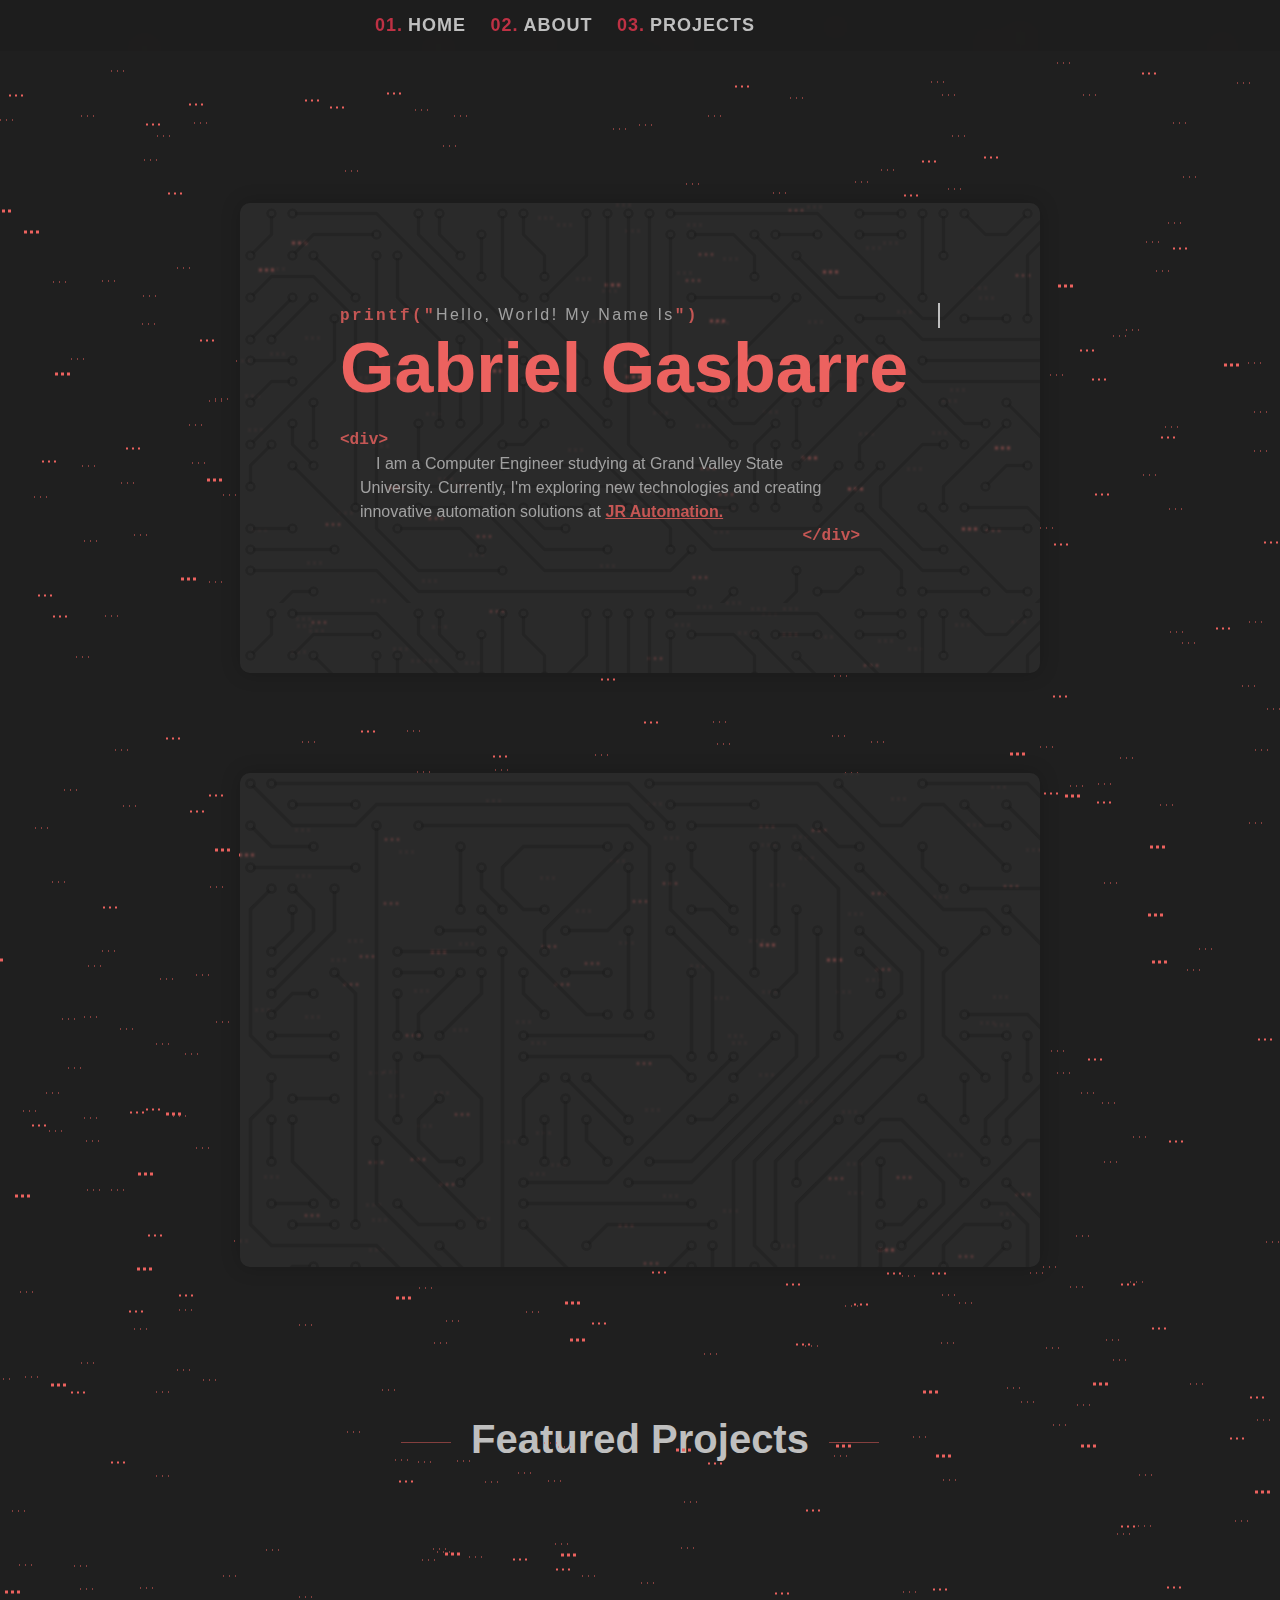
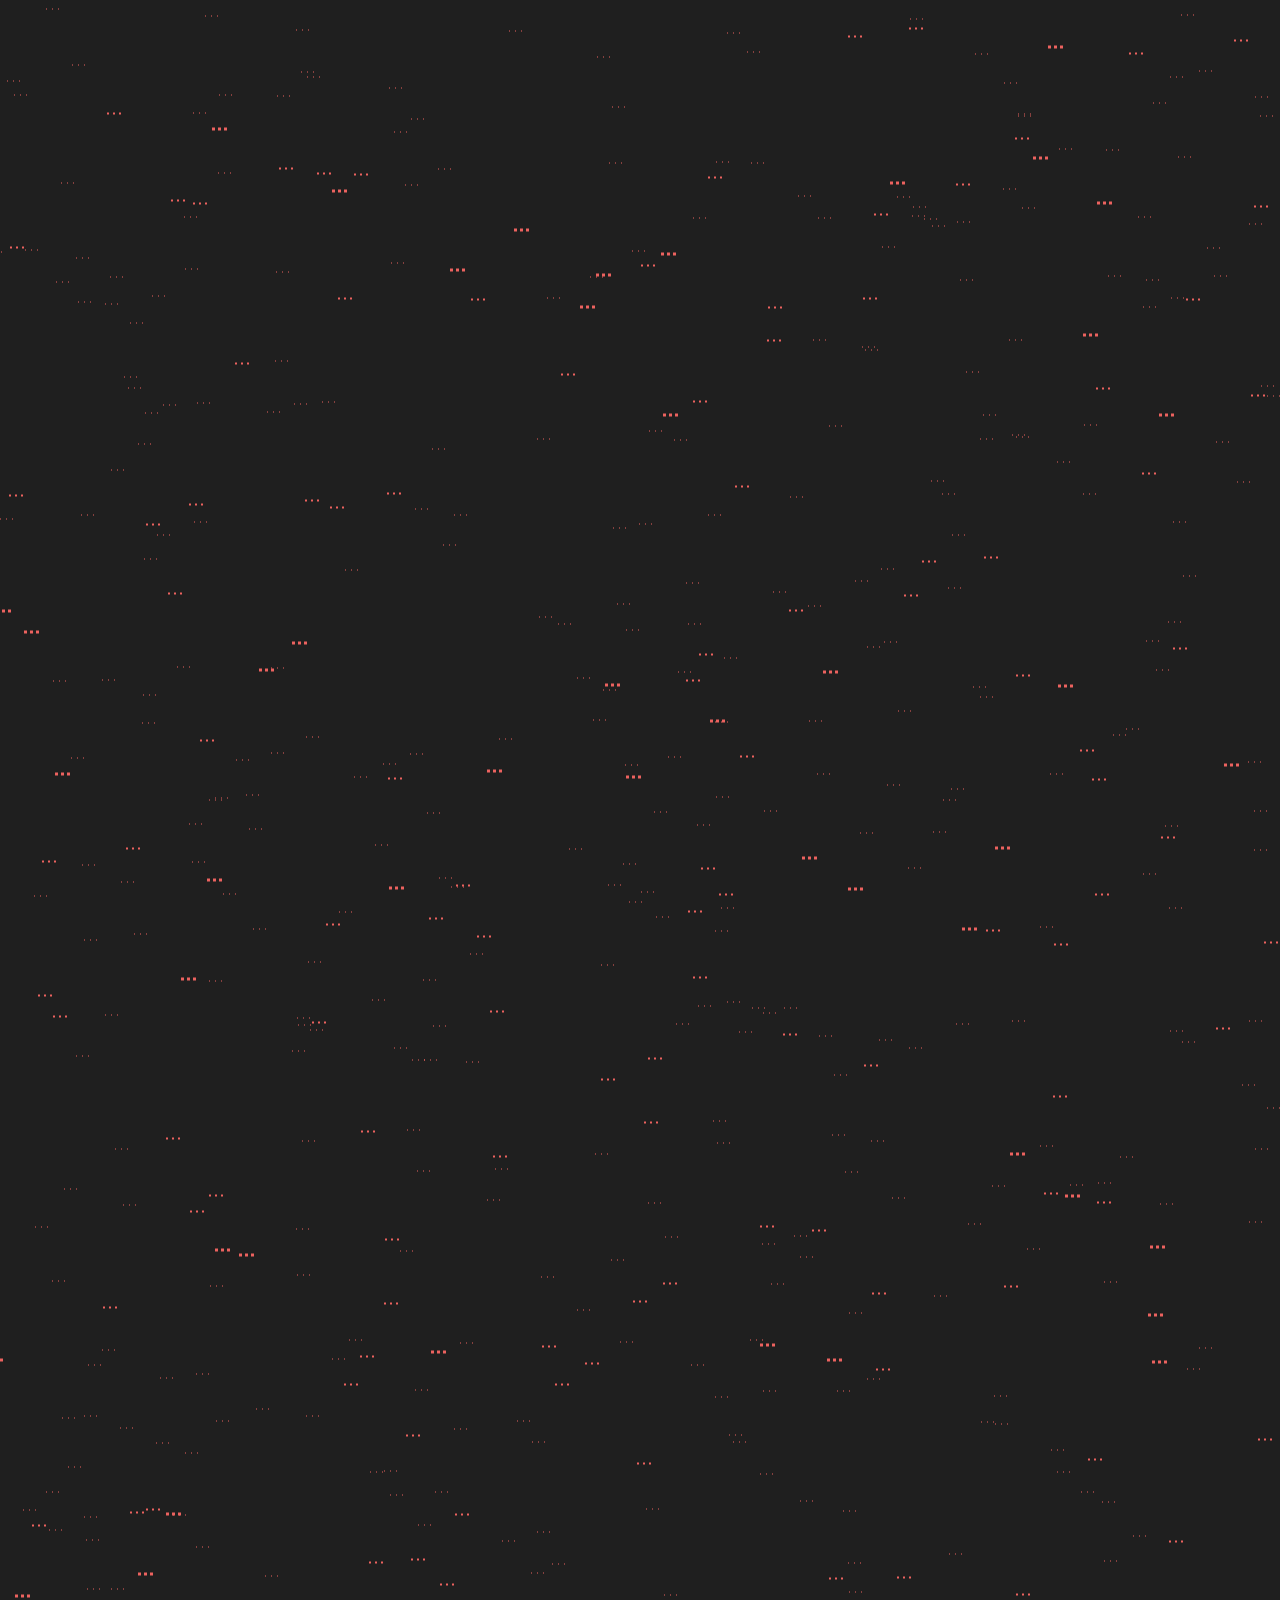
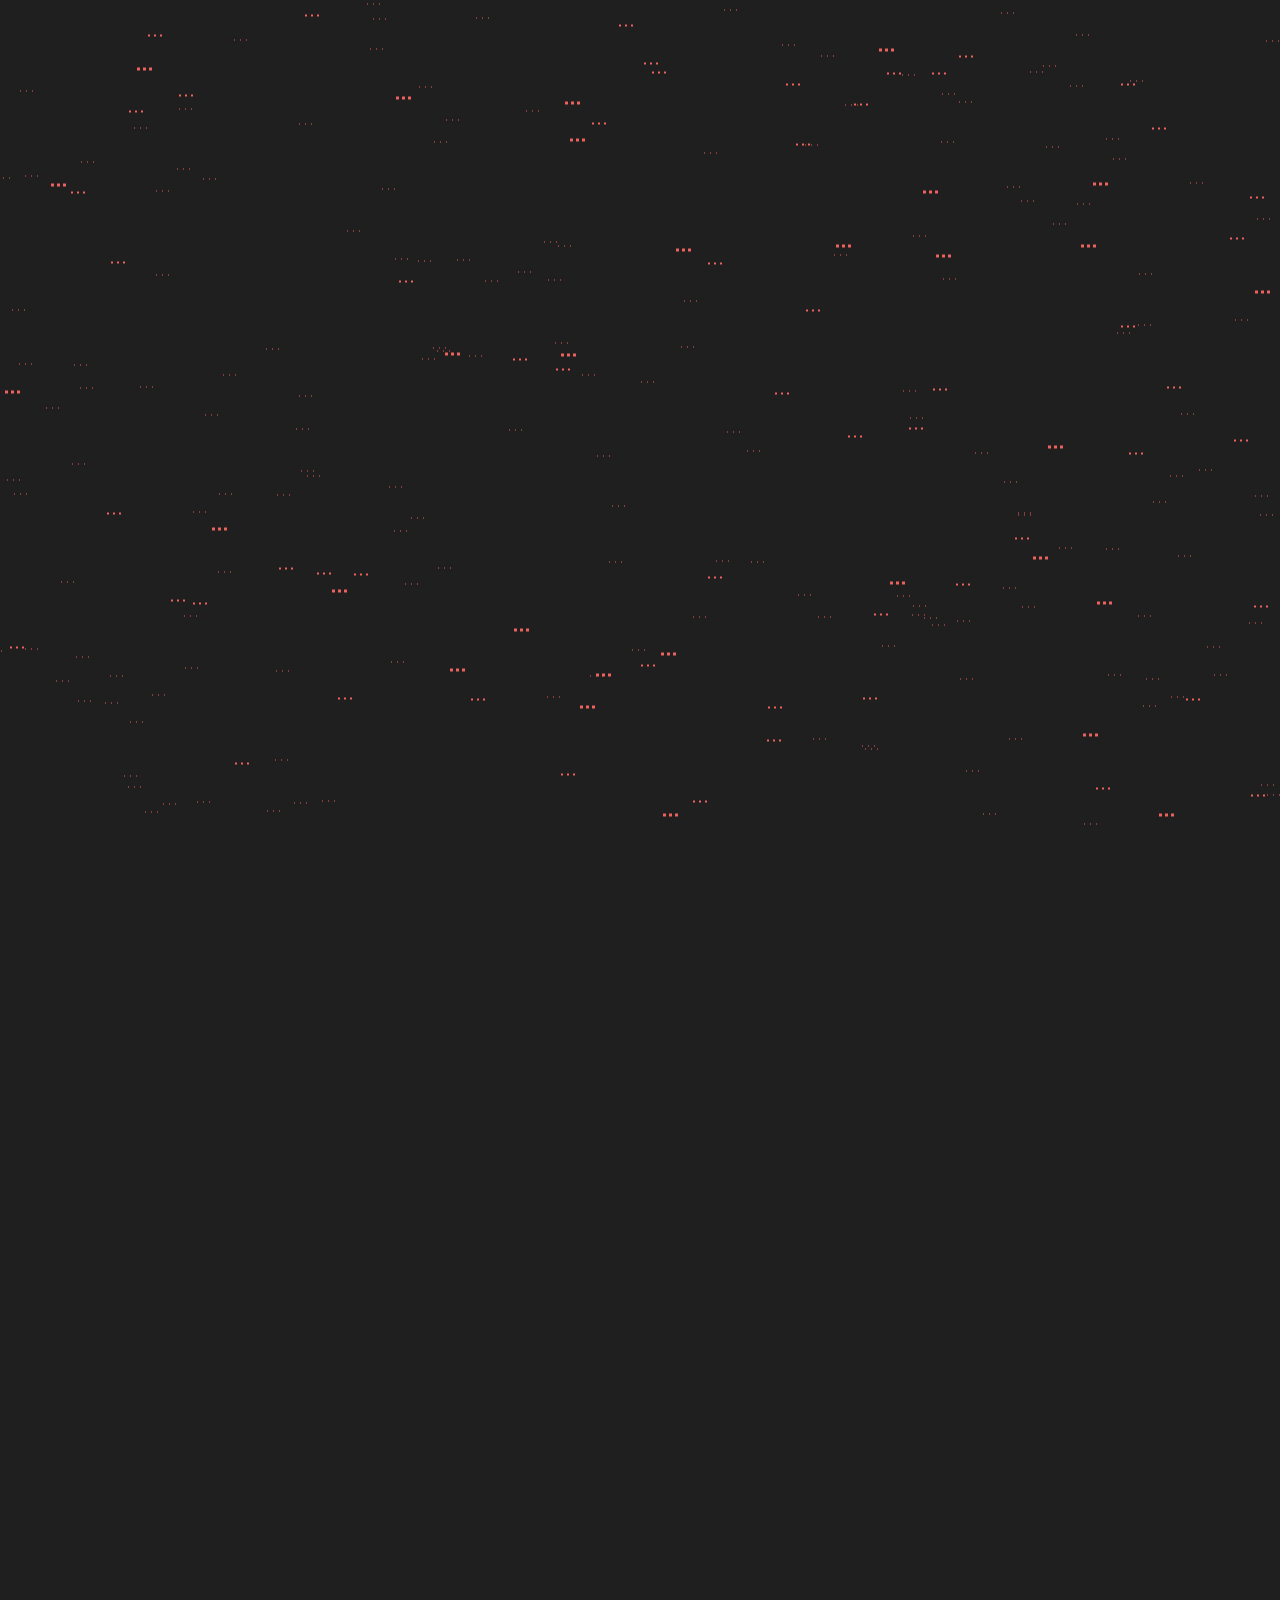
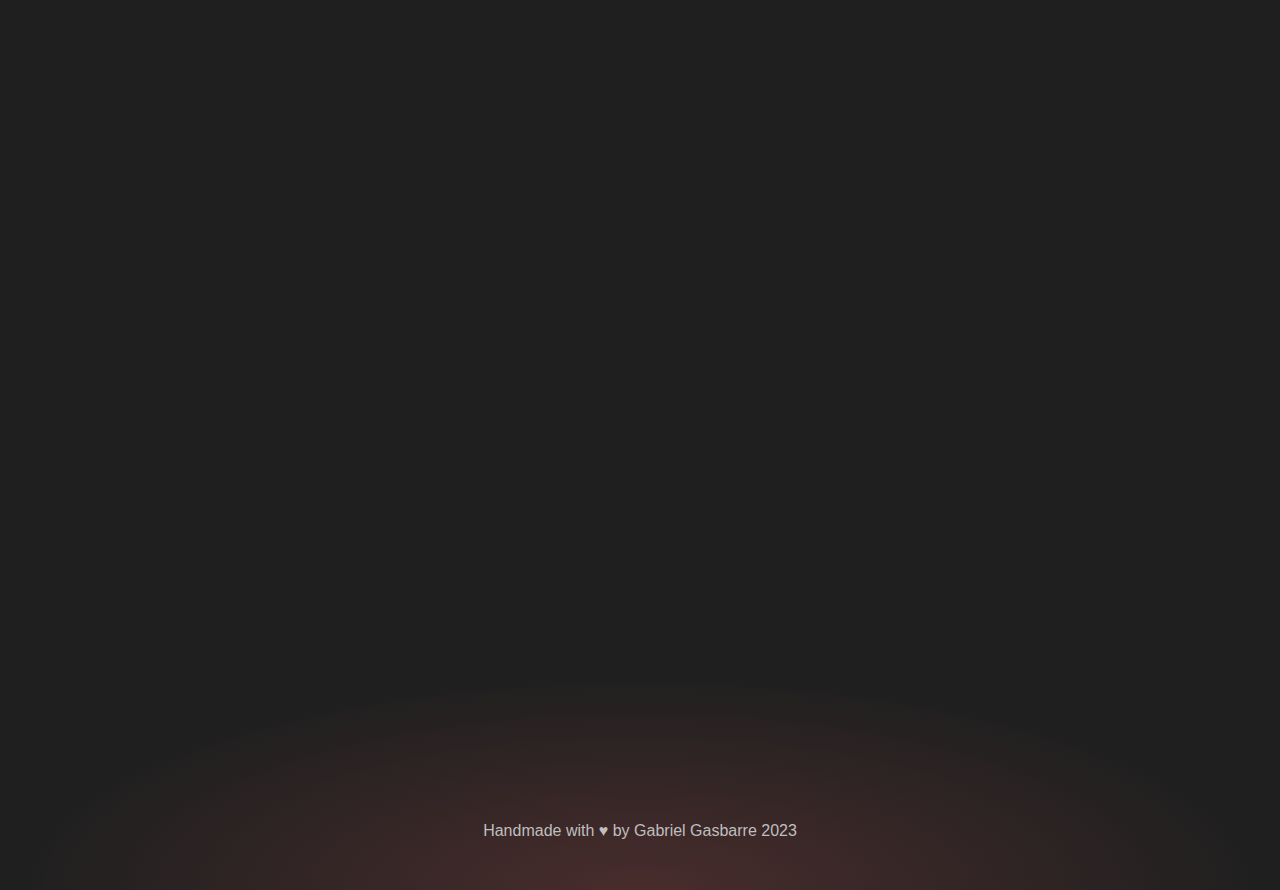
==== commit 6e6516e9: "Typewrter Effect" ====
--- a/index.html
+++ b/index.html
@@ -81,16 +81,16 @@
                     <div id="stars9"></div>
                 </div>
                 <div class="about-container bg-large1" style="margin-top: 100px;">
-                    <div class="fade-up" style="animation-delay: 1000ms;">
+                    <div class="typewriter">
                         <p class="code">printf("<span class="code-text">Hello, World! My Name Is</span>")</p>
                     </div>
-                    <div class="fade-up" style="animation-delay: 1100ms;">
+                    <div class="fade-up" style="animation-delay: 2100ms;">
                         <h1>Gabriel Gasbarre</h1>
                     </div>
-                    <div class="fade-up" style="animation-delay: 1200ms;">
+                    <div class="fade-up" style="animation-delay: 2200ms;">
                         <p class="code">&ltdiv&gt</p>
                     </div>
-                    <div class="fade-up" style="animation-delay: 1300ms;">
+                    <div class="fade-up" style="animation-delay: 2300ms;">
                         <p class="intro">
                             &emsp;I am a Computer Engineer studying at Grand Valley State University.
                                                                                                                                                                                                                 Currently, I'm exploring new technologies and creating innovative automation solutions at
--- a/css/styles.css
+++ b/css/styles.css
@@ -97,6 +97,8 @@
   width: 100%;
 }
 
+
+
 header .container {
   justify-content: space-between;
   height: 20px;
@@ -242,6 +244,7 @@
   animation-fill-mode: both;
   vertical-align: auto;
   backdrop-filter: blur(1px);
+  box-shadow: var(--box-shadow);
 }
 
 
@@ -294,6 +297,29 @@
   font-family: 'Segoe UI', Tahoma, Geneva, Verdana, sans-serif;
   color: var(--slate);
   font-weight: 400;
+}
+
+.typewriter {
+  overflow: hidden; /* Ensures the content is not revealed until the animation */
+  border-right: .15em solid var(--slate); /* The typwriter cursor */
+  white-space: nowrap; /* Keeps the content on a single line */
+  margin: 0 auto; /* Gives that scrolling effect as the typing happens */
+  letter-spacing: .15em; /* Adjust as needed */
+  animation: 
+    typing 2s steps(40, end),
+    blink-caret .75s step-end infinite;
+}
+
+/* The typing effect */
+@keyframes typing {
+  from { width: 0 }
+  to { width: 100% }
+}
+
+/* The typewriter cursor effect */
+@keyframes blink-caret {
+  from, to { border-color: transparent }
+  50% { border-color: var(--slate) }
 }
 
 .intro {
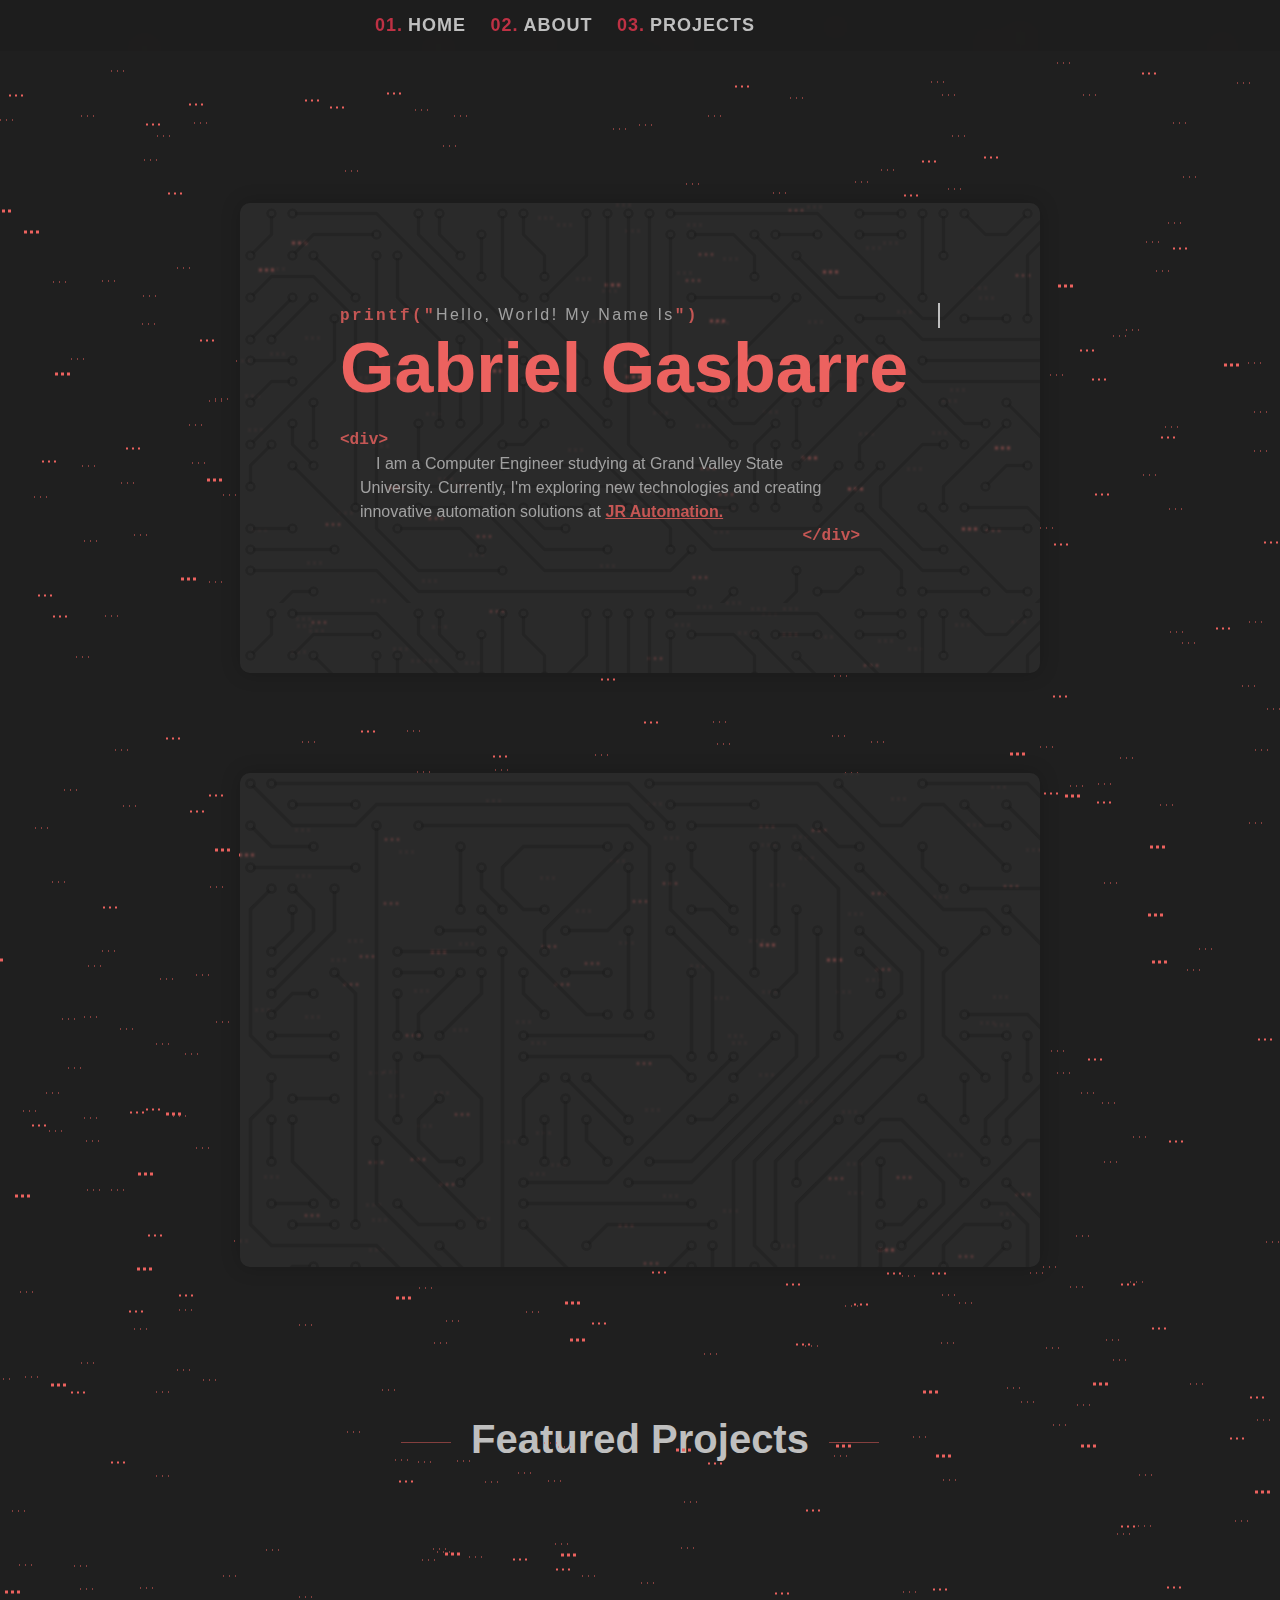
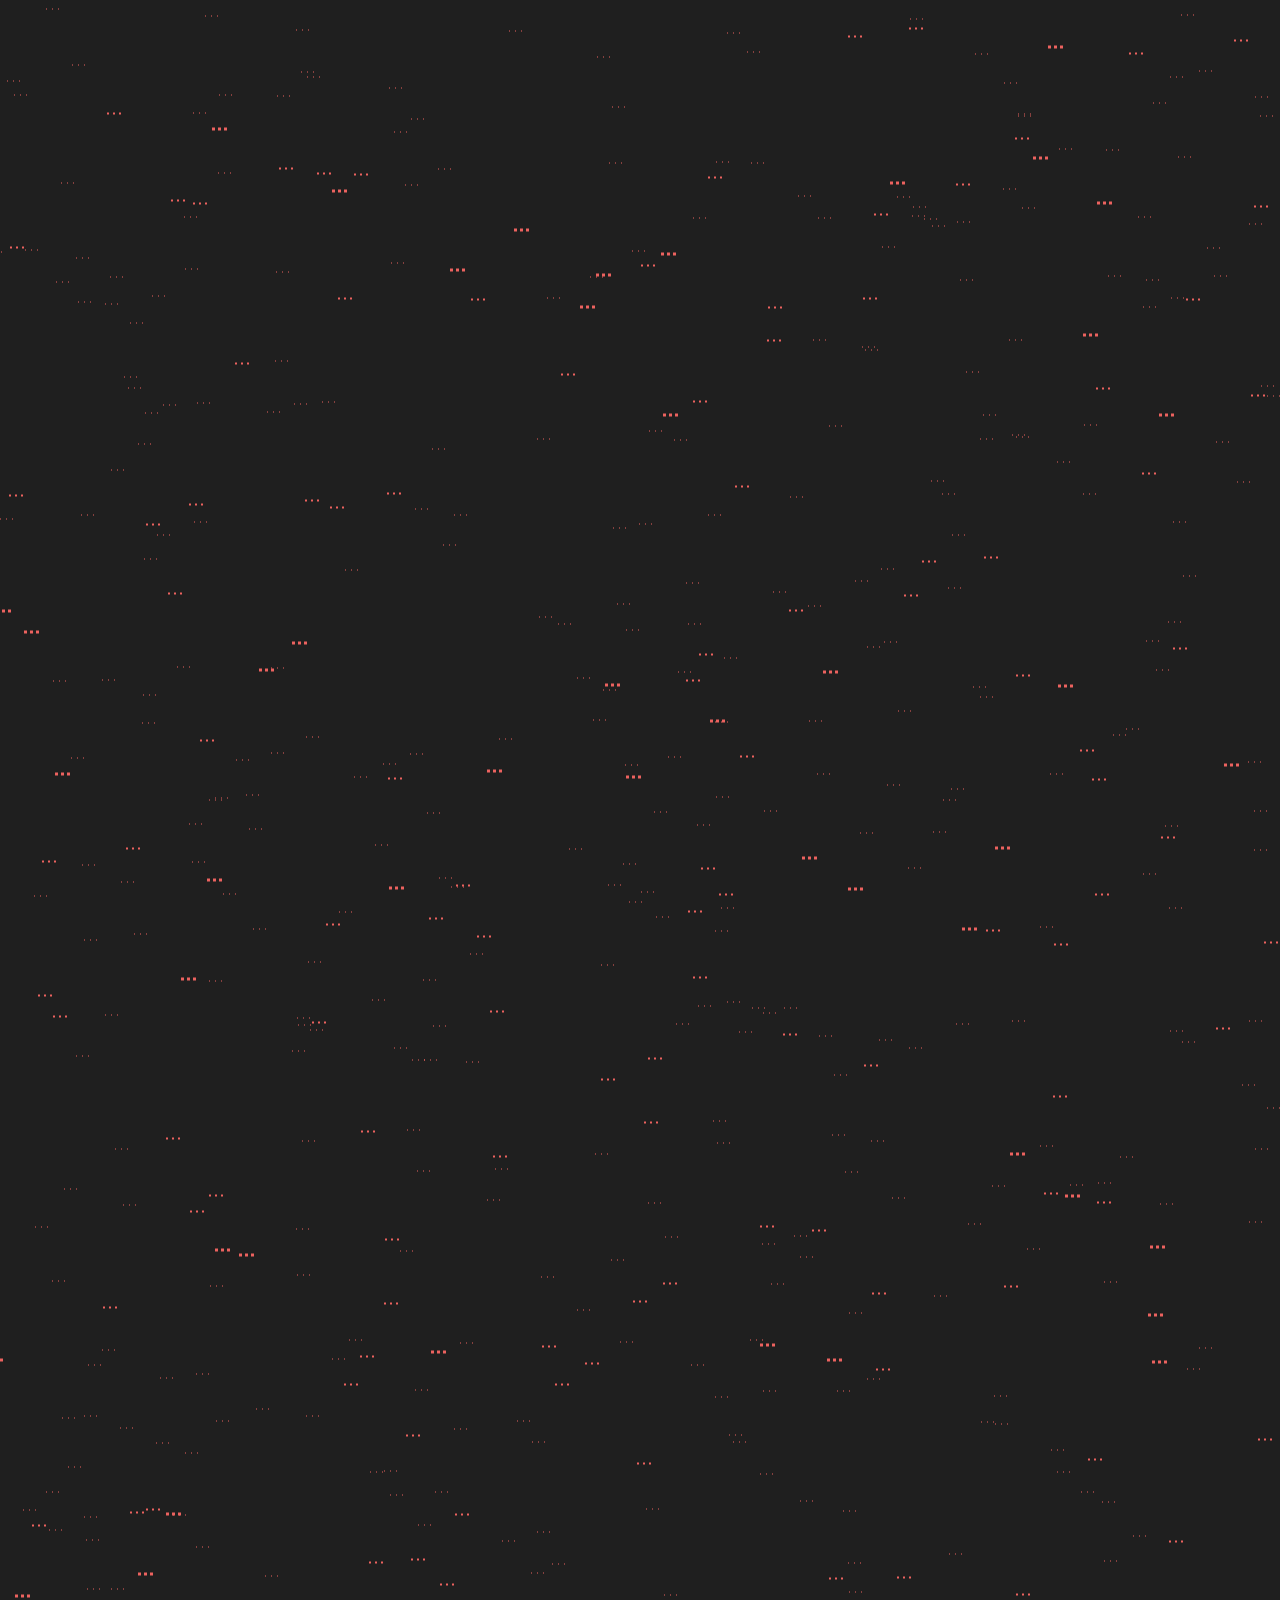
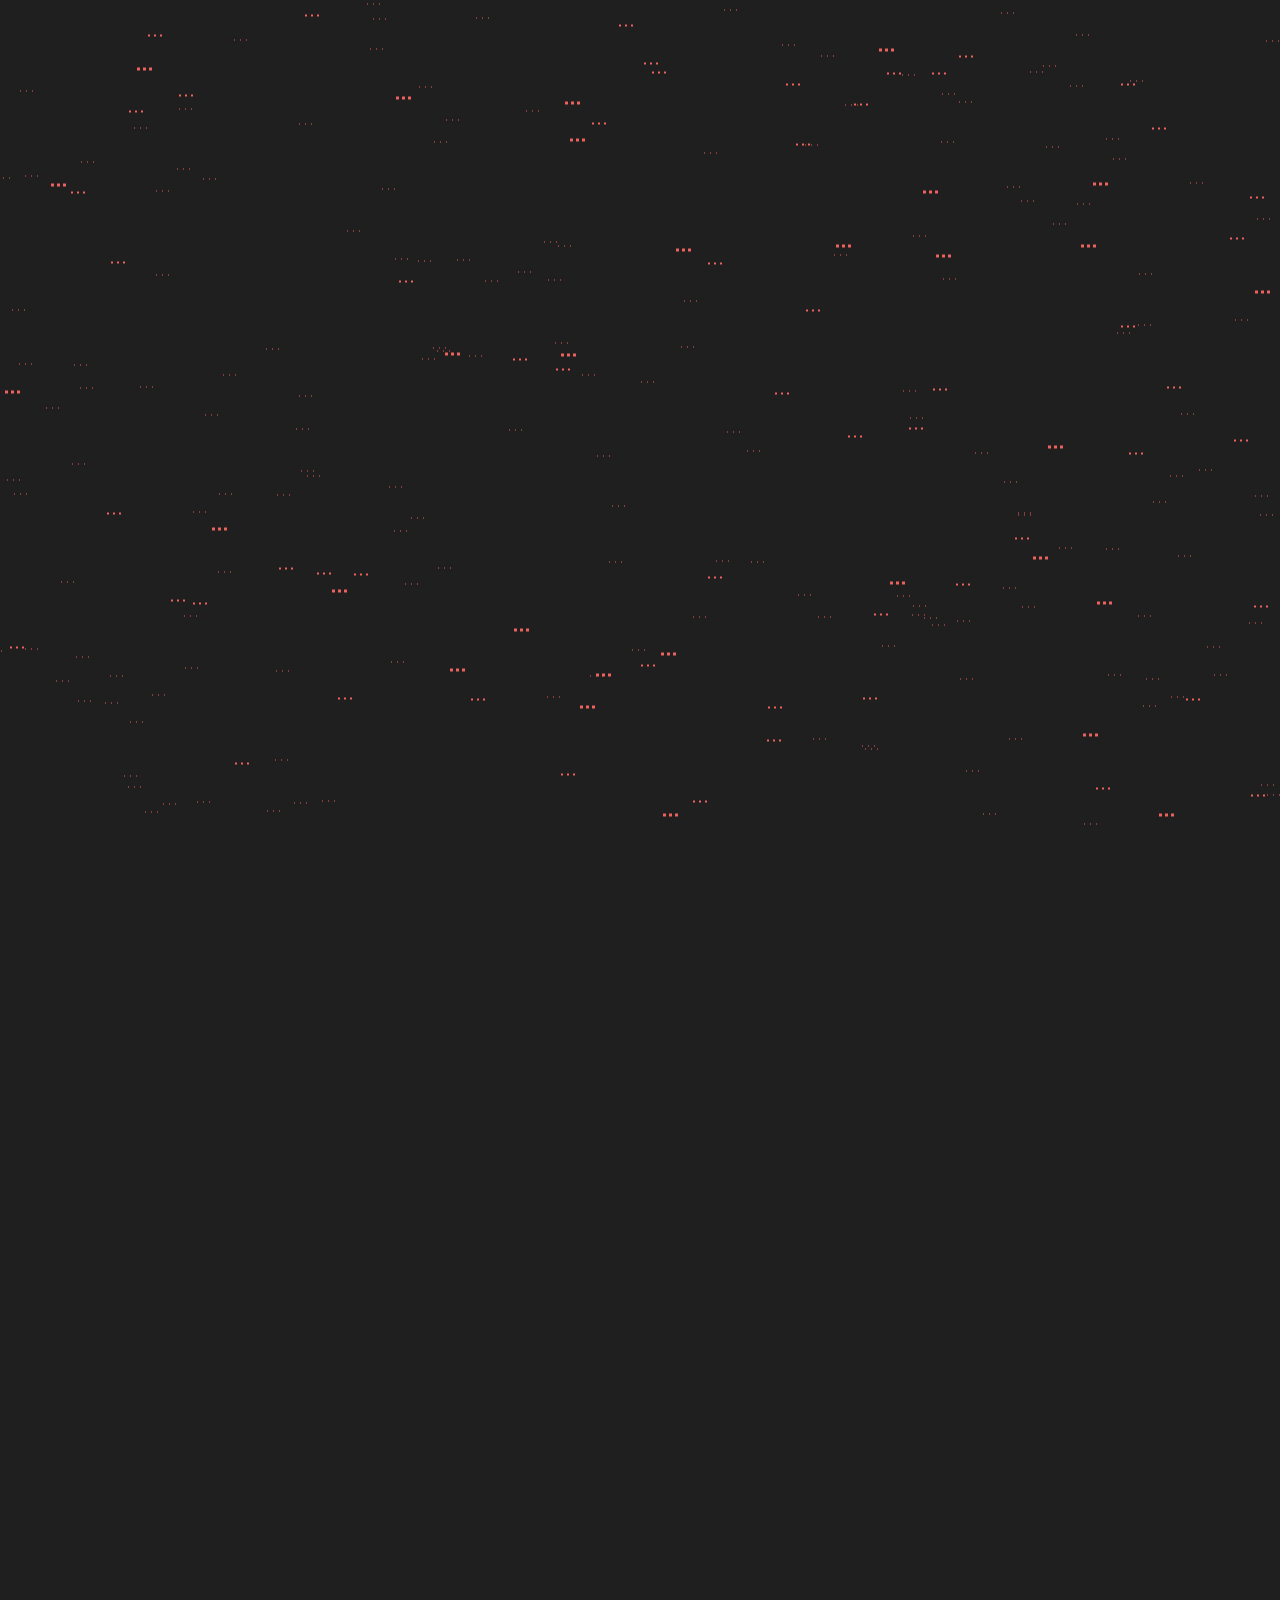
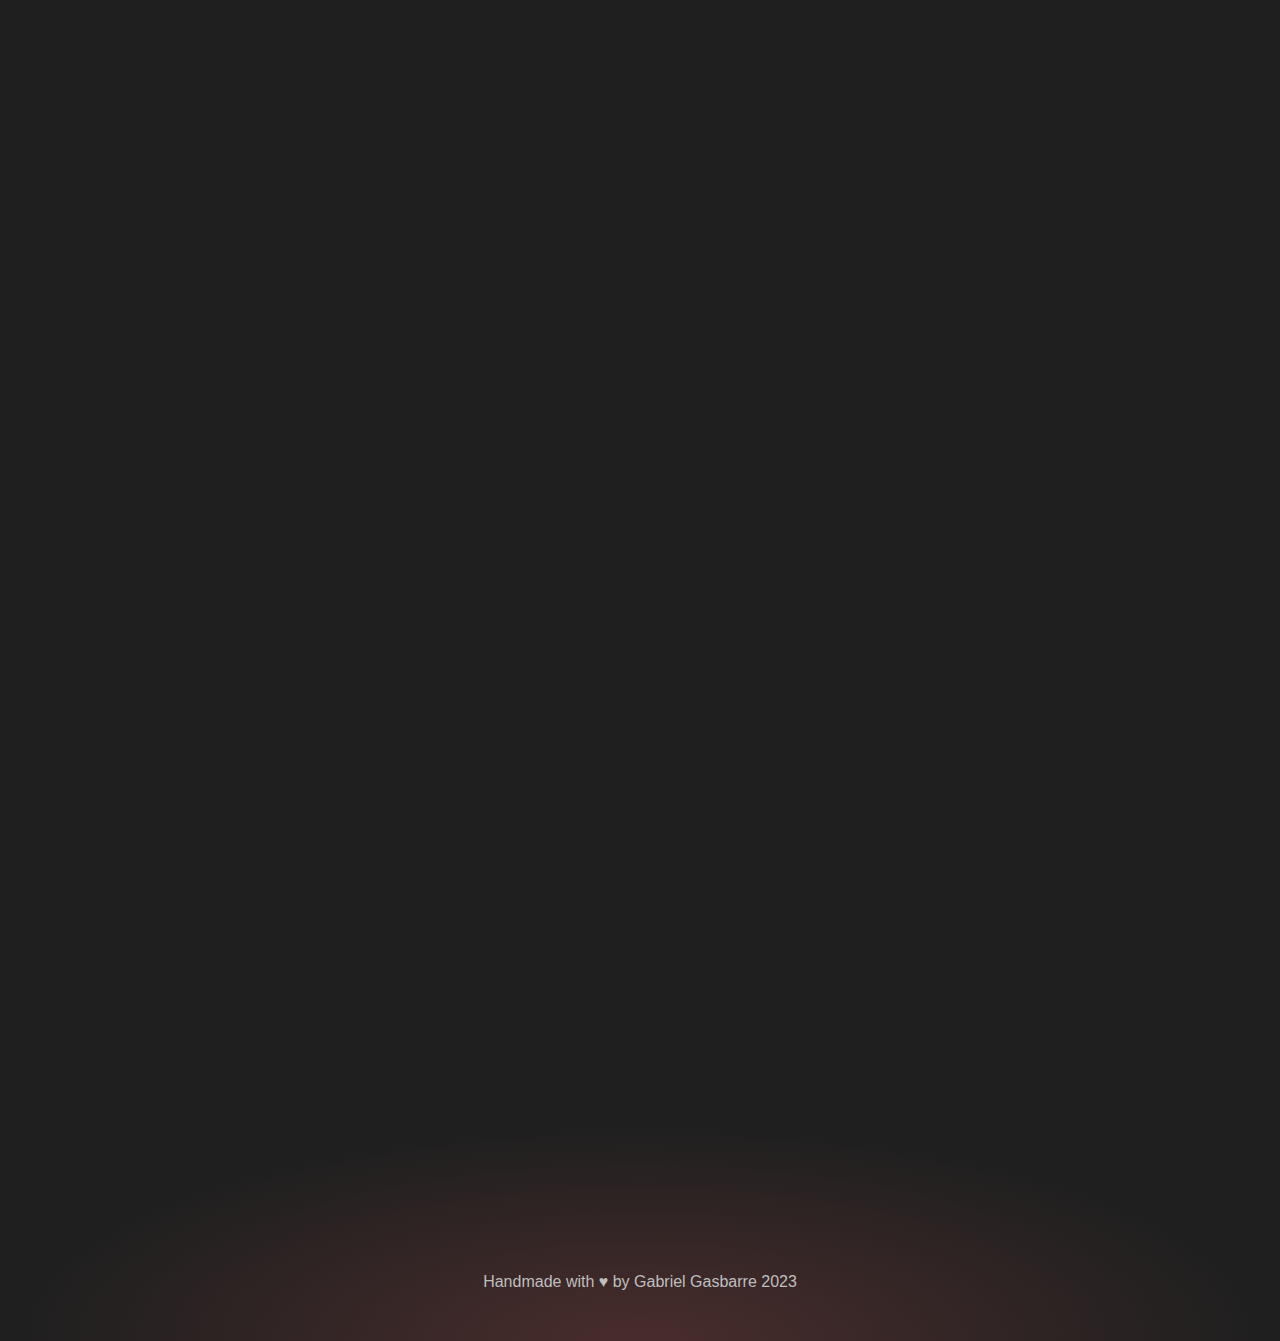
==== commit bee98200: "added aimbot section to Featured Projects" ====
--- a/index.html
+++ b/index.html
@@ -173,7 +173,29 @@
                         </a>
                     </div>
                 </div>
-
+                <div class="featured-projects">
+                    <div class="project-content-r bg-small1" data-aos="fade-right">
+                        <h3>Machine Learning Embedded Aimbot</h3>
+                        <p>&emsp;This aimbot detects enemies using a YOLOv5 trained neural network of over 12,000 images. Enemy locations are extracted to compute mouse dX and dY movements, which are then sent over a serial connection to an ESP32-S2 in order to emulate a mouse connected to the PC, avoiding anticheat measures 
+                            that detect mouse injections or mouse simulations.
+                        </p>
+                        <div class="tag-container">
+                            <div class="tag">YOLOv5</div>
+                            <div class="tag">PyTorch</div>
+                            <div class="tag">Computer Vision</div>
+                            <div class="tag">ESP32</div>
+                            <div class="tag">Machine Learning</div>
+                            <div class="tag">Python</div>
+                        </div>
+                    </div>
+                    <div class="project-image-r" data-aos="fade-left">
+                        <a href="proj1.html" alt="Project 1">
+                            <div style="max-width: 400px; display: block;">
+                                <img src="res/ML-Embedded-Aimbot.png">
+                            </div>
+                        </a>
+                    </div>
+                </div>
 
                 <div class="project-container-wrapper" data-aos="fade-up">
                     <div class="project-container bg-long3">
